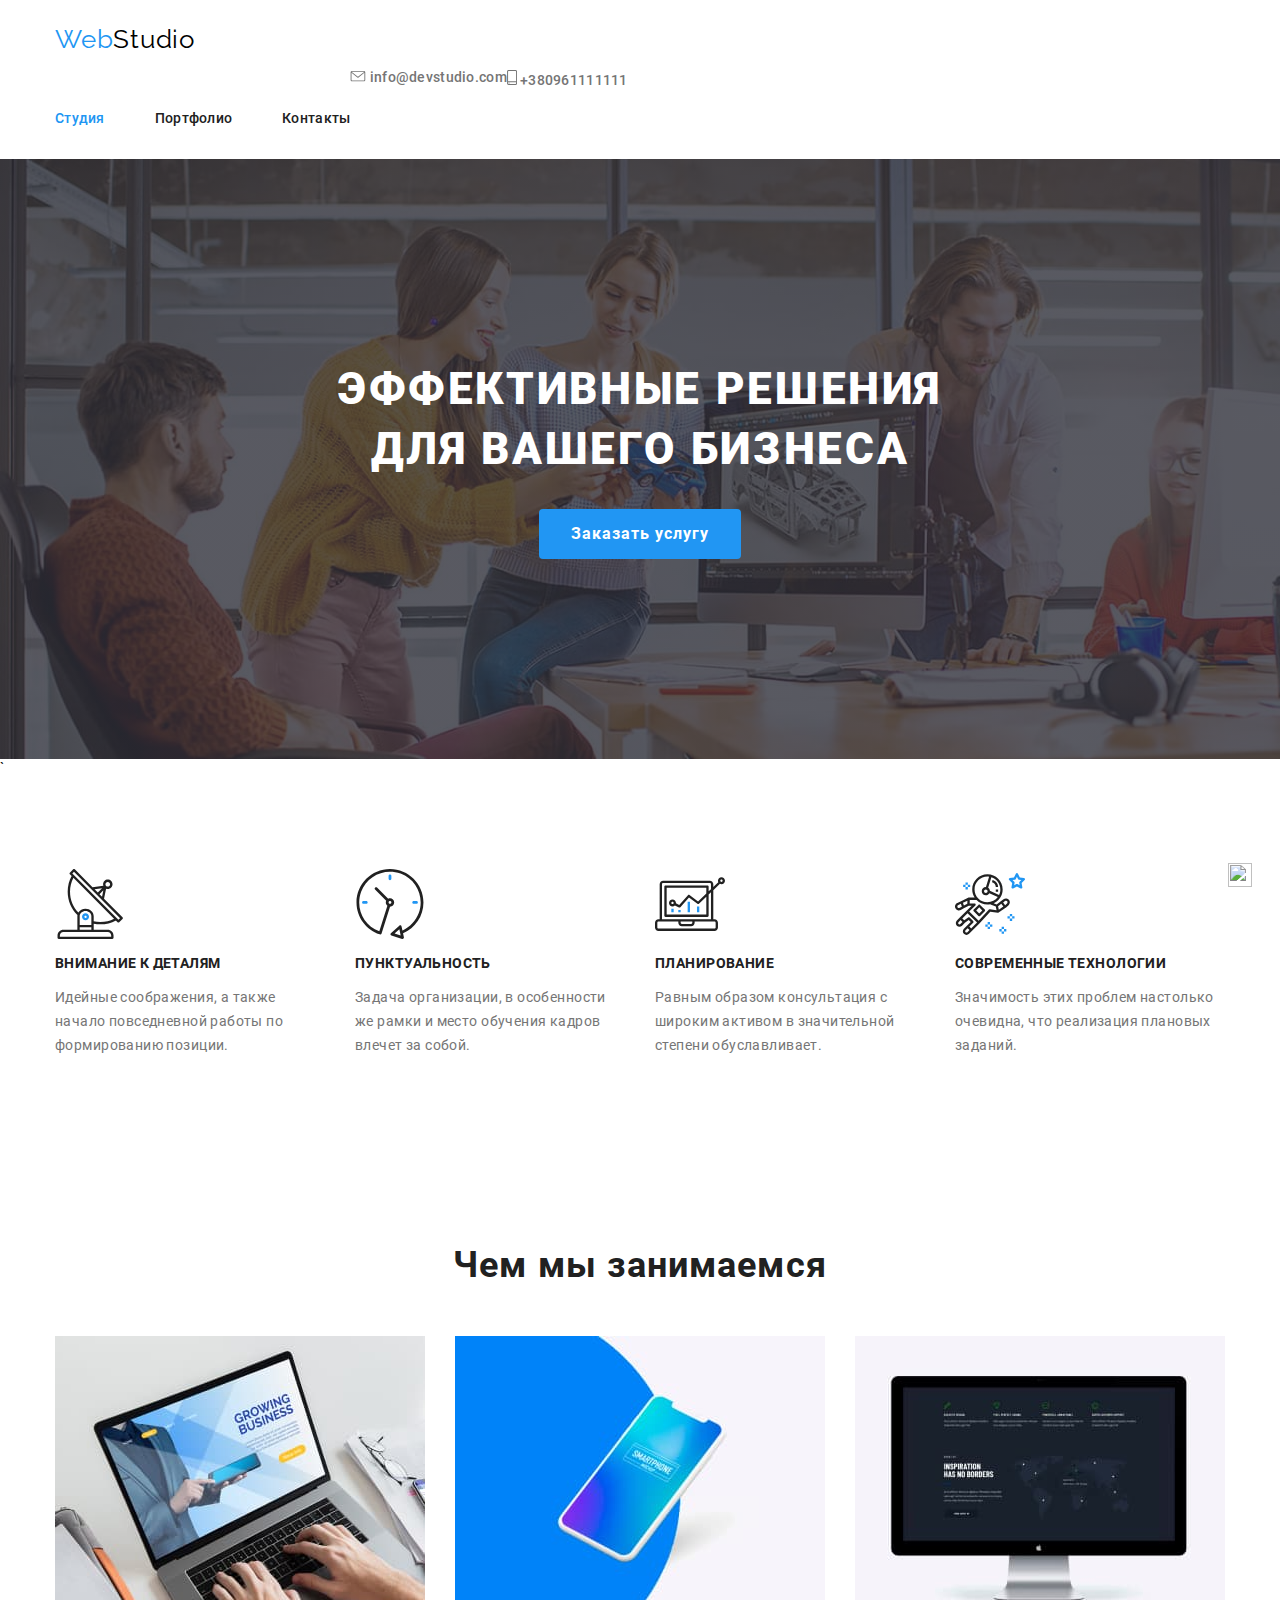
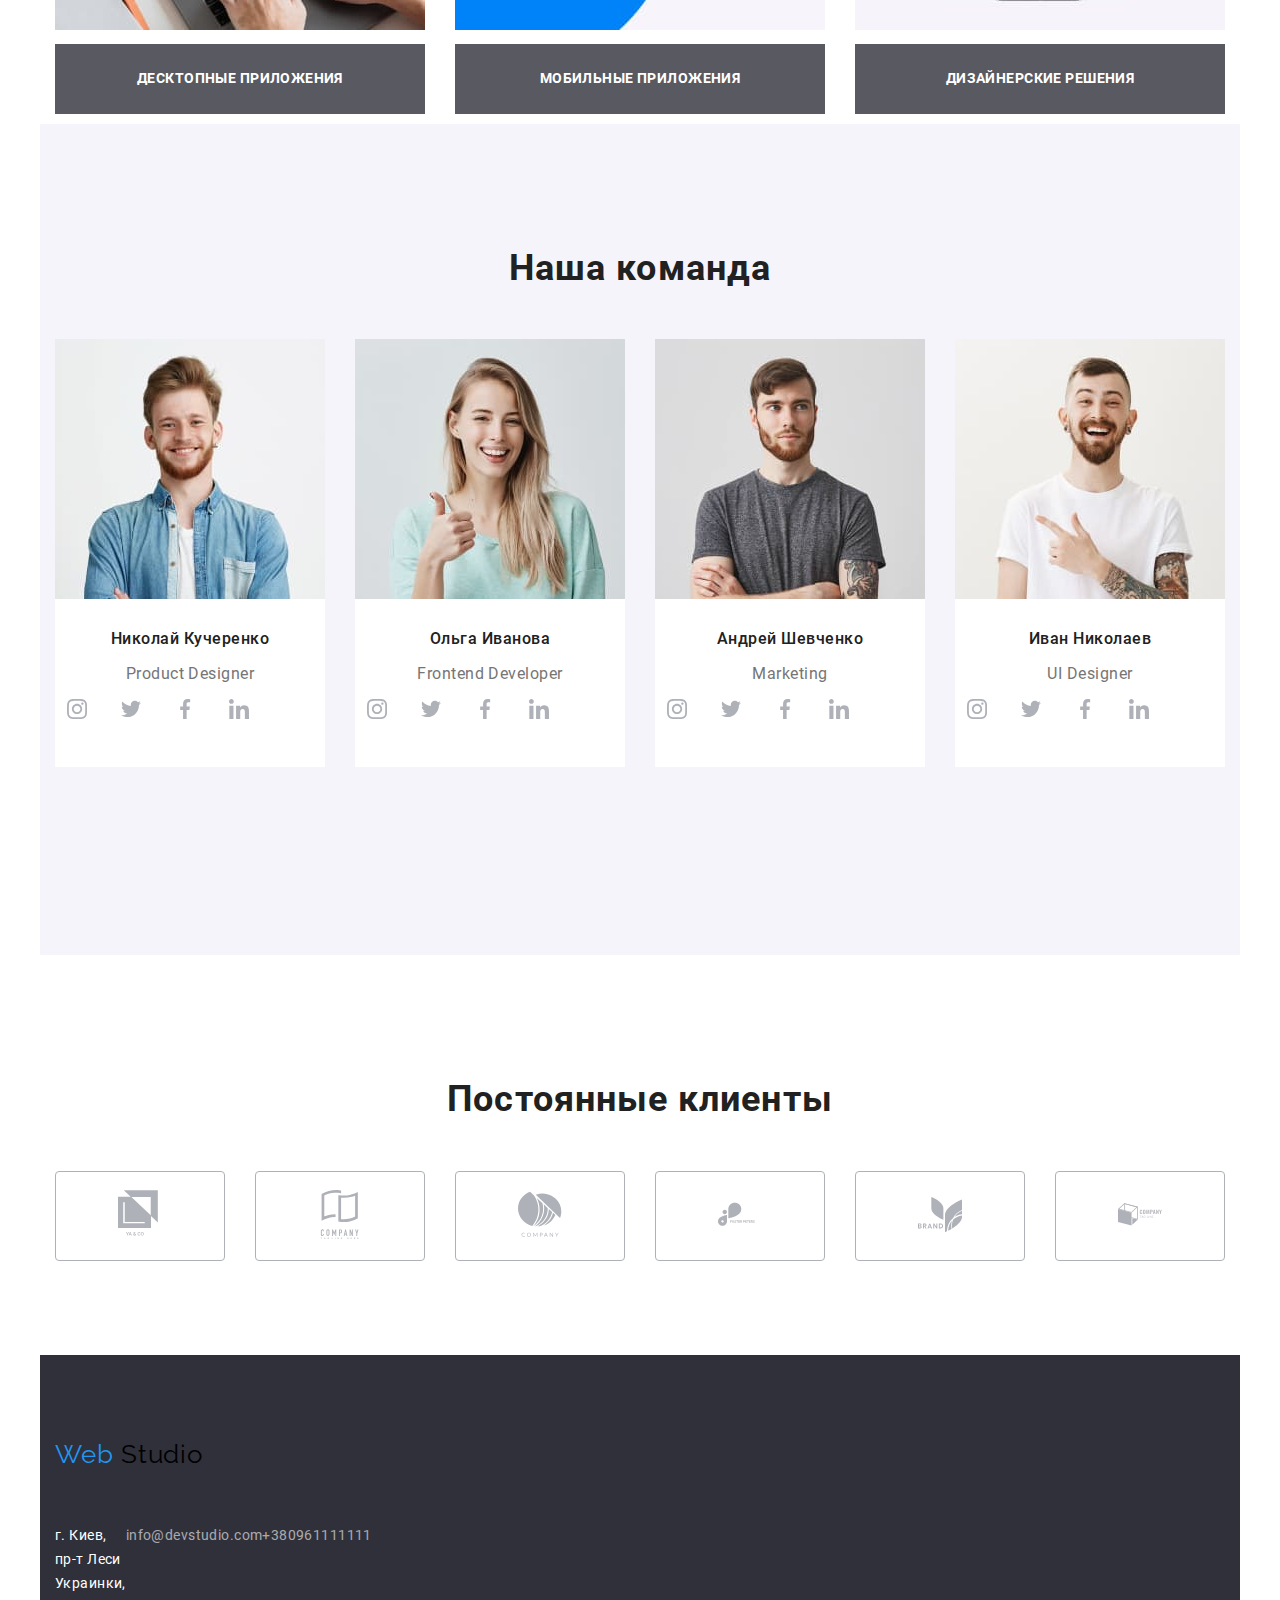
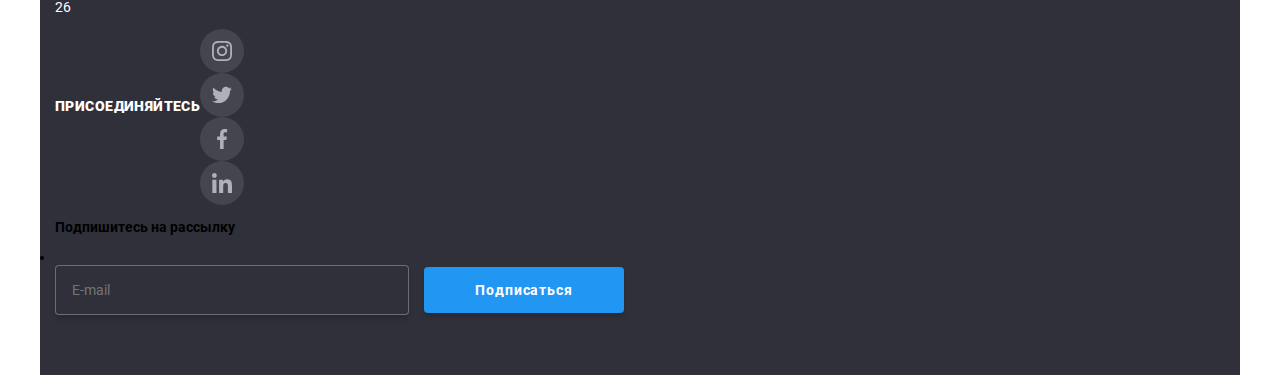
==== index.html @ 59f8f601 "add files" ====
<!DOCTYPE html>
<html lang="ru">
<head>
    <meta charset="UTF-8"/>
    <meta name="viewport" content="width=device-width, initial-scale=1.0"/>
    <title lang="en"> Web Studio</title>
    <link href="https://fonts.googleapis.com/css2?family=Raleway:wght@700&family=Roboto:wght@400;500;700;900&display=swap" rel="stylesheet">
    <link rel="stylesheet" href="./css/normalize.css">
    <link rel="stylesheet" href="./css/style.css">
</head>
<body>
<!-- header-->
<header class="header">
<div class="container">
    <nav class="header-navigation">
    <a class="logo link" href="./index.html" aria-label="Логотип Web Studio" lang="en"><span class="logo-first-part">Web</span><span class="logo-header-second-part">Studio</span></a>
    <ul class="navigation-list list">
        <li class="navigation-item" ><a class="navigation-item-title link current" href="./index.html">Студия</a></li>
        <li class="navigation-item"><a class="navigation-item-title link" href="./portfolio.html">Портфолио</a></li>
        <li class="navigation-item"><a class="navigation-item-title link" href="">Контакты</a></li>
    </ul>
    </nav>
    <address class="header-contacts-block">
    <ul class="header-contacts-list list">
        <li class="header-contacts-item">
            <a class="header-contacts-item-title link" href="mailto:info@devstudio.com" lang="en">
            <svg class="header-contacts-item-svg" width="16" height="11">
            <use href="./images/svg/sprite.svg#icon-envelope"></use>
            </svg>
            info@devstudio.com</a>
        </li>
        <li class="header-contacts-item">
            <a class="header-contacts-item-title link" href="tel:+380961111111" lang="ru">
            <svg class="header-contacts-item-svg" width="10" height="15">
            <use href="./images/svg/sprite.svg#icon-smartphone"></use>
            </svg>
            +380961111111</a>
        </li>
    </ul>
    </address>
</div>
</header>
<!-- main -->
<main>
<!-- hero-section -->
<section class="hero-section">
    <h1 class="main-title">Эффективные решения<br/>для вашего бизнеса</h1>
    <button class="modal-button" href="#" type="button">Заказать услугу</button>
</section>
<!-- advantages-section -->`
<section class="advantages-section container">
    <h2 class="advantages-section-title" hidden>Наши преимущества</h2>
    <ul class="advantages-section-list list">
        <li class="advantages-section-list-item">
            <div class="advantages-section-list-item-box">
            <svg class="advantages-section-list-item-svg" width="70" height="70" title="Внимание к деталям" alt="Внимание к деталям">
                <use href="./images/svg/sprite.svg#icon-antenna"></use>
            </svg>
            </div>
            <h3 class="advantages-section-item-title">Внимание к деталям</h3>
            <p class="advantages-section-item-description">Идейные соображения, а также начало повседневной работы по формированию позиции.</p>
        </li>
        <li class="advantages-section-list-item">
            <div class="advantages-section-list-item-box">
                <svg class="advantages-section-list-item-svg" width="70" height="70" title="Пунктуальность" alt="Пунктуальность">
                    <use href="./images/svg/sprite.svg#icon-clock"></use>
                </svg>
            </div>
            <h3 class="advantages-section-item-title">Пунктуальность</h3>
            <p class="advantages-section-item-description">Задача организации, в особенности же рамки и место обучения кадров влечет за собой.</p>
        </li>
        <li class="advantages-section-list-item">
            <div class="advantages-section-list-item-box">
                <svg class="advantages-section-list-item-svg" width="70" height="70" title="Планирование" alt="Планирование">
                    <use href="./images/svg/sprite.svg#icon-diagram"></use>
                </svg>
            </div>
            <h3 class="advantages-section-item-title">Планирование</h3>
            <p class="advantages-section-item-description">Равным образом консультация с широким активом в значительной степени обуславливает.</p>
        </li>
        <li class="advantages-section-list-item">
            <div class="advantages-section-list-item-box">
                <svg class="advantages-section-list-item-svg" width="70" height="70" title="Современные технологии" alt="Современные технологии">
                    <use href="./images/svg/sprite.svg#icon-astronaut"></use>
                </svg>
            </div>
            <h3 class="advantages-section-item-title">Современные технологии</h3>
            <p class="advantages-section-item-description">Значимость этих проблем настолько очевидна, что реализация плановых заданий.</p>
        </li>
    </ul>
</section>
<!-- activities-section -->
<section class="activities-section container">
    <h2 class="activities-section-title">Чем мы занимаемся</h2>
    <ul class="activities-section-list list">
        <li class="activities-section-list-item">
            <a href=""><img src="./images/main/desktop applications.jpg" width="370" height="294" title="Десктопные приложения" alt="Десктопные приложения"/></a>
            <h3 class="activities-section-list-item-title">десктопные приложения</h3>
        </li>
        <li class="activities-section-list-item">
            <a href=""><img src="./images/main/mobile applications.jpg" width="370" height="294" title="Мобильные приложения" alt="Мобильные приложения"/></a>
            <h3 class="activities-section-list-item-title">мобильные приложения</h3>
        </li>
        <li class="activities-section-list-item">
            <a href=""> <img src="./images/main/design solutions.jpg" width="370" height="294" title="Дизайнерские решения" alt="Дизайнерские решения"/></a>
            <h3 class="activities-section-list-item-title">дизайнерские решения</h3>
        </li>
    </ul>
</section>
<!-- team-section -->
<section class="team-section container">
    <h2 class="team-section-title">Наша команда</h2>
    <ul class="team-section-list list">
        <li class="team-section-list-item">
            <img class="team-section-list-item-image" src="./images/main/Product Designer.jpg" width="270" height="260" title="Product Designer" alt="Product Designer" lang="en"/></a>
            <h3 class="team-section-list-item-title">Николай Кучеренко</h3>
            <p class="team-section-item-description" lang="en">Product Designer</p>
            <ul class="team-section-social-links-list list">
                <li class="team-section-social-links-list-item list">
                    <a class="team-section-social-links-list-item-link" href="" aria-label="Ссылка на страницу в Instagram" lang="ru">
                    <svg class="social-icons-svg" width="20" height="20" title="Instagram" alt="Instagram" lang="en">
                        <use href="./images/svg/sprite.svg#icon-instagram"></use>
                    </svg></a>
                </li>
                <li class="team-section-social-links-list-item list"><a class="team-section-social-links-list-item-link" href="" aria-label="Ссылка на страницу в Twitter" lang="ru">
                    <svg class="social-icons-svg" width="20" height="20" title="Twitter" alt="Twitter" lang="en">
                        <use href="./images/svg/sprite.svg#icon-twitter"></use>
                    </svg></a>
                </li>
                <li class="team-section-social-links-list-item list"><a class="team-section-social-links-list-item-link" href="" aria-label="Ссылка на страницу в Facebook" lang="ru">
                    <svg class="social-icons-svg" width="20" height="20" title="Facebook" alt="Facebook" lang="en">
                        <use href="./images/svg/sprite.svg#icon-facebook"></use>
                    </svg></a>
                </li>
                <li class="team-section-social-links-list-item list"><a class="team-section-social-links-list-item-link" href="" aria-label="Ссылка на страницу в LinkedIn" lang="ru">
                    <svg class="social-icons-svg" width="20" height="20" title="LinkedIn" alt="LinkedIn" lang="en">
                        <use href="./images/svg/sprite.svg#icon-linkedin"></use>
                    </svg></a>
                </li>
            </ul>
        </li>
        <li class="team-section-list-item">
            <img class="team-section-list-item-image" src="./images/main/Frontend Developer.jpg" width="270" height="260" title="Frontend Developer" alt="Frontend Developer" lang="en"/></a>
            <h3 class="team-section-list-item-title">Ольга Иванова</h3>
            <p class="team-section-item-description" lang="en">Frontend Developer</p>
            <ul class="team-section-social-links-list list">
                <li class="team-section-social-links-list-item list">
                    <a class="team-section-social-links-list-item-link" href="" aria-label="Ссылка на страницу в Instagram" lang="ru">
                    <svg class="social-icons-svg" width="20" height="20" title="Instagram" alt="Instagram" lang="en">
                        <use href="./images/svg/sprite.svg#icon-instagram"></use>
                    </svg></a>
                </li>
                <li class="team-section-social-links-list-item list"><a class="team-section-social-links-list-item-link" href="" aria-label="Ссылка на страницу в Twitter" lang="ru">
                    <svg class="social-icons-svg" width="20" height="20" title="Twitter" alt="Twitter" lang="en">
                        <use href="./images/svg/sprite.svg#icon-twitter"></use>
                    </svg></a>
                </li>
                <li class="team-section-social-links-list-item list"><a class="team-section-social-links-list-item-link" href="" aria-label="Ссылка на страницу в Facebook" lang="ru">
                    <svg class="social-icons-svg" width="20" height="20" title="Facebook" alt="Facebook" lang="en">
                        <use href="./images/svg/sprite.svg#icon-facebook"></use>
                    </svg></a>
                </li>
                <li class="team-section-social-links-list-item list"><a class="team-section-social-links-list-item-link" href="" aria-label="Ссылка на страницу в LinkedIn" lang="ru">
                    <svg class="social-icons-svg" width="20" height="20" title="LinkedIn" alt="LinkedIn" lang="en">
                        <use href="./images/svg/sprite.svg#icon-linkedin"></use>
                    </svg></a>
                </li>
            </ul>
        </li>
        <li class="team-section-list-item">
            <img class="team-section-list-item-image" src="./images/main/Marketing.jpg" width="270" height="260" title="Marketing" alt="Marketing" lang="en"/></a>
            <h3 class="team-section-list-item-title">Андрей Шевченко</h3>
            <p class="team-section-item-description" lang="en">Marketing</p>
            <ul class="team-section-social-links-list list">
                <li class="team-section-social-links-list-item list">
                    <a class="team-section-social-links-list-item-link" href="" aria-label="Ссылка на страницу в Instagram" lang="ru">
                    <svg class="social-icons-svg" width="20" height="20" title="Instagram" alt="Instagram" lang="en">
                        <use href="./images/svg/sprite.svg#icon-instagram"></use>
                    </svg></a>
                </li>
                <li class="team-section-social-links-list-item list"><a class="team-section-social-links-list-item-link" href="" aria-label="Ссылка на страницу в Twitter" lang="ru">
                    <svg class="social-icons-svg" width="20" height="20" title="Twitter" alt="Twitter" lang="en">
                        <use href="./images/svg/sprite.svg#icon-twitter"></use>
                    </svg></a>
                </li>
                <li class="team-section-social-links-list-item list"><a class="team-section-social-links-list-item-link" href="" aria-label="Ссылка на страницу в Facebook" lang="ru">
                    <svg class="social-icons-svg" width="20" height="20" title="Facebook" alt="Facebook" lang="en">
                        <use href="./images/svg/sprite.svg#icon-facebook"></use>
                    </svg></a>
                </li>
                <li class="team-section-social-links-list-item list"><a class="team-section-social-links-list-item-link" href="" aria-label="Ссылка на страницу в LinkedIn" lang="ru">
                    <svg class="social-icons-svg" width="20" height="20" title="LinkedIn" alt="LinkedIn" lang="en">
                        <use href="./images/svg/sprite.svg#icon-linkedin"></use>
                    </svg></a>
                </li>
            </ul>
        </li>
        <li class="team-section-list-item">
            <img class="team-section-list-item-image" class="team-section-list-item-image" src="./images/main/UI Designer.jpg" width="270" height="260" title="UI Designer" alt="UI Designer" lang="en"/></a>
            <h3 class="team-section-list-item-title">Иван Николаев</h3>
            <p class="team-section-item-description" lang="en">UI Designer</p>
            <ul class="team-section-social-links-list list">
                <li class="team-section-social-links-list-item list">
                    <a class="team-section-social-links-list-item-link" href="" aria-label="Ссылка на страницу в Instagram" lang="ru">
                    <svg class="social-icons-svg" width="20" height="20" title="Instagram" alt="Instagram" lang="en">
                        <use href="./images/svg/sprite.svg#icon-instagram"></use>
                    </svg></a>
                </li>
                <li class="team-section-social-links-list-item list"><a class="team-section-social-links-list-item-link" href="" aria-label="Ссылка на страницу в Twitter" lang="ru">
                    <svg class="social-icons-svg" width="20" height="20" title="Twitter" alt="Twitter" lang="en">
                        <use href="./images/svg/sprite.svg#icon-twitter"></use>
                    </svg></a>
                </li>
                <li class="team-section-social-links-list-item list"><a class="team-section-social-links-list-item-link" href="" aria-label="Ссылка на страницу в Facebook" lang="ru">
                    <svg class="social-icons-svg" width="20" height="20" title="Facebook" alt="Facebook" lang="en">
                        <use href="./images/svg/sprite.svg#icon-facebook"></use>
                    </svg></a>
                </li>
                <li class="team-section-social-links-list-item list"><a class="team-section-social-links-list-item-link" href="" aria-label="Ссылка на страницу в LinkedIn" lang="ru">
                    <svg class="social-icons-svg" width="20" height="20" title="LinkedIn" alt="LinkedIn" lang="en">
                        <use href="./images/svg/sprite.svg#icon-linkedin"></use>
                    </svg></a>
                </li>
            </ul>
        </li>
    </ul>
</section>
<!-- clients-section -->
<section class="clients-section container">
    <h2 class="clients-section-title">Постоянные клиенты</h2>
    <ul class="clients-section-list list">
        <li class="clients-section-list-item">
            <a class="clients-section-list-item-link" href="" aria-label="Логотип компании YA & CO">
                <svg class="clients-list-svg" width="44" height="49" title="YA & CO" alt="Логотип компании YA & CO" lang="en">
                    <use href="./images/svg/sprite.svg#icon-YA--CO"></use>
                </svg>
            </a>
        </li>
        <li class="clients-section-list-item">
            <a class="clients-section-list-item-link" href="" aria-label="Логотип компании COMPANY TAGLINE HERE">
                <svg class="clients-list-svg" width="44" height="49" title="COMPANY TAGLINE HERE" alt="COMPANY TAGLINE HERE" lang="en">
                    <use href="./images/svg/sprite.svg#icon-COMPANY-TAGLINE-HERE"></use>
                </svg>
            </a>
        </li>
        <li class="clients-section-list-item">
            <a class="clients-section-list-item-link" href="" aria-label="Логотип компании COMPANY">
                <svg class="clients-list-svg" width="44" height="49" title="COMPANY" alt="Логотип компании COMPANY" lang="en">
                    <use href="./images/svg/sprite.svg#icon-COMPANY"></use>
                </svg>
            </a>
        </li>
        <li class="clients-section-list-item">
            <a class="clients-section-list-item-link" href="" aria-label="Логотип компании FOSTER PETERS">
                <svg class="clients-list-svg" width="44" height="49" title="FOSTER PETERS" alt="Логотип компании FOSTER PETERS" lang="en">
                <use href="./images/svg/sprite.svg#icon-FOSTER-PETERS"></use>
            </svg>
        </a>
    </li>
        <li class="clients-section-list-item"><a class="clients-section-list-item-link"  href="" aria-label="Логотип компании BRAND">
            <svg class="clients-list-svg" width="44" height="49" title="BRAND" alt="Логотип компании BRAND" lang="en">
                <use href="./images/svg/sprite.svg#icon-BRAND"></use>
            </svg>
        </a>
    </li>
        <li class="clients-section-list-item"><a class="clients-section-list-item-link"  href="" aria-label="Логотип компании COMPANY TAG LINE">
            <svg class="clients-list-svg" width="44" height="49" title="COMPANY TAG LINE" alt="Логотип компании COMPANY TAG LINE" lang="en">
                <use href="./images/svg/sprite.svg#icon-COMPANY-TAG-LINE"></use>
            </svg>
        </a>
    </li>
    </ul>
</section>
<!-- footer -->
<footer class="footer container">
<!--footer-contacts-block-->
<div class="footer-contacts-block">
<a class="logo link" href="./index.html" lang="en"><span class="logo-first-part">Web</span> <span class="footer-logo-second-part">Studio</span></a>
<address class="footer-contacts">
    <ul class="footer-contacts-list list">
        <li class="footer-contacts-list-item"><a class="footer-contacts-list-item-title-address link" href="https://goo.gl/maps/iPoMP3J4LoHtfxp78" target="_blank"> г. Киев, пр-т Леси Украинки, 26</a></li>
        <li class="footer-contacts-list-item"><a class="footer-contacts-list-item-title link" href="mailto:info@devstudio.com" lang="en">info@devstudio.com</a></li>
        <li class="footer-contacts-list-item"><a class="footer-contacts-list-item-title link" href="tel:+380961111111">+380961111111</a></li>
    </ul>
</address>
</div>
<!-- footer-social-links-list-block -->
<div class="footer-social-links-list-block">
<p class="footer-social-links-list-title"><b>Присоединяйтесь</b></p>
<ul class="footer-social-links-list list">
    <li class="footer-social-links-list-item">
        <a class="footer-social-links-list-item-link" href="" aria-label="Cсылка на страницу в Instagram" lang="ru">
            <svg class="social-icons-svg" width="20" height="20">
                <use href="./images/svg/sprite.svg#icon-instagram"></use>
            </svg>
        </a>
    </li>
    <li class="footer-social-links-list-item">
        <a class="footer-social-links-list-item-link" href="" aria-label="Cсылка на страницу в Twitter" lang="ru">
            <svg class="social-icons-svg" width="20" height="20">
                <use href="./images/svg/sprite.svg#icon-twitter"></use>
            </svg>
        </a>
    </li>
    <li class="footer-social-links-list-item">
        <a class="footer-social-links-list-item-link" href="" aria-label="Cсылка на страницу в Facebook" lang="ru">
            <svg class="social-icons-svg" width="20" height="20">
                <use href="./images/svg/sprite.svg#icon-facebook"></use>
            </svg>
        </a>
    </li>
    <li class="footer-social-links-list-item">
        <a class="footer-social-links-list-item-link" href="" aria-label="Cсылка на страницу в LinkedIn" lang="ru">
            <svg class="social-icons-svg" width="20" height="20">
                <use href="./images/svg/sprite.svg#icon-linkedin"></use>
            </svg>
        </a>
    </li>
</ul>
</div>
<!-- footer-subscription-block -->
<div class="footer-subscription-block">
    <p class="footer-subscription-block-title"><b>Подпишитесь на рассылку</b></p>
    <ul class="footer-subscription-block-list list"></ul>
    <li>
        
    </li>
    <div class="footer-subscription-block-input">
    <input class="action-email" type="text" name="mail" placeholder="E-mail"/>
    <button class="subscription-button" type="submit">Подписаться
    <img class="footer-subscription-image-send" src="./images/main/footer-subscription-image-send.svg">
    </button>
    </div>
</div>
</footer>
</main>
</body>
</html>

<!-- Q%A
1. footer-contacts-block: <address></address> vs <div></div>
2. class="footer-contacts-list: <ul></ul> + <li></li> vs <div></div> + ещё что-то
3. Нужно ли оборачивать header, section и footer (address, nav, etc.) в div
General
1.
To do
1. Print webpage (html img vs css background) -->
---- css/style.css ----
/* raleway-700 - latin */
@font-face {
    font-family: 'Raleway';
    font-style: normal;
    font-weight: 700;
    src: local(''),
        url('../fonts/raleway-v17-latin-700.woff2') format('woff2'), /* Chrome 26+, Opera 23+, Firefox 39+ */
        url('../fonts/raleway-v17-latin-700.woff') format('woff'); /* Chrome 6+, Firefox 3.6+, IE 9+, Safari 5.1+ */}
/* roboto-regular - latin_cyrillic */
@font-face {
    font-family: 'Roboto';
    font-style: normal;
    font-weight: 400;
    src: local('Roboto'), local('Roboto-Regular'),
        url('../fonts/roboto-v20-latin_cyrillic-regular.woff2') format('woff2'), /* Chrome 26+, Opera 23+, Firefox 39+ */
        url('../fonts/roboto-v20-latin_cyrillic-regular.woff') format('woff'); /* Chrome 6+, Firefox 3.6+, IE 9+, Safari 5.1+ */}
/* roboto-500 - latin_cyrillic */
@font-face {
    font-family: 'Roboto';
    font-style: normal;
    font-weight: 500;
    src: local('Roboto Medium'), local('Roboto-Medium'),
        url('../fonts/roboto-v20-latin_cyrillic-500.woff2') format('woff2'), /* Chrome 26+, Opera 23+, Firefox 39+ */
        url('../fonts/roboto-v20-latin_cyrillic-500.woff') format('woff'); /* Chrome 6+, Firefox 3.6+, IE 9+, Safari 5.1+ */}
/* roboto-700 - latin_cyrillic */
@font-face {
    font-family: 'Roboto';
    font-style: normal;
    font-weight: 700;
    src: local('Roboto Bold'), local('Roboto-Bold'),
        url('../fonts/roboto-v20-latin_cyrillic-700.woff2') format('woff2'), /* Chrome 26+, Opera 23+, Firefox 39+ */
        url('../fonts/roboto-v20-latin_cyrillic-700.woff') format('woff'); /* Chrome 6+, Firefox 3.6+, IE 9+, Safari 5.1+ */}
  /* roboto-900 - latin_cyrillic */
@font-face {
    font-family: 'Roboto';
    font-style: normal;
    font-weight: 900;
    src: local('Roboto Black'), local('Roboto-Black'),
        url('../fonts/roboto-v20-latin_cyrillic-900.woff2') format('woff2'), /* Chrome 26+, Opera 23+, Firefox 39+ */
        url('../fonts/roboto-v20-latin_cyrillic-900.woff') format('woff'); /* Chrome 6+, Firefox 3.6+, IE 9+, Safari 5.1+ */}
:root {
    --main-font: 'Roboto', sans-serif;
    --secondary-font: 'Raleway', sans-serif;
    --dark-title-color: #212121;
    --light-title-color: #ffffff;
    --text-color: #757575;
    --accent-color: #2196F3;
    --footer-background-color: #2F303A;}
    /* --main-font: 'Roboto', sans-serif;
    --secondary-font: 'Raleway', sans-serif;
    --background-color-main: #e5e5e5;
    --background-color-grey: #f5f4fa;
    --background-color-transparent: 47, 48, 58, 0.8);
    --background-color-footer: #2f303a;
    --text-color-main: #757575;
    --text-color-dark: #212121;
    --text-color-white: #ffffff;
    --text-color-transparent: rgba(255, 255, 255, 0.6);
    --logo-color-black: #000000;
    --logo-color-white: #ffffff;
    --accent-color: #2196f3;
    --social-icon-link: #afb1b8;
    --border-bottom-color: #ececec;
    --border-footer-color: rgba(255, 255, 255, 0.1);
    --border-clients-color: #afb1b8;
    --border-team-color: #eeeeee;} */
html {
    box-sizing: border-box;}
*,
*:before,
*:after {
    box-sizing: inherit;}
body {
    font-family: var(--main-font);
    font-size: 14px;
    background-color: var(--background-color-main);
    color: var(--text-color-dark);}
    img {
        display: block;
    }
.link {
    text-decoration: none;
    display: block;}
    .current {
        text-decoration: none;}
.list {
    list-style: none;
    padding: 0;
    margin: 0;}
.container {
    width: 1200px;
    padding-left: 15px;
    padding-right: 15px;
    margin: 0 auto;}
.section {
    padding: 94px 0;
    text-align: center;
    }
/* index.html */
/* header */
.header .container {
    display: flex;
    align-items: center;}
.navigation {
    display: flex;
    align-items: center;}
.logo {
    margin-right: 85px;}
.logo,
.logo-first-part {
    font-family: var(--secondary-font);
    font-size: 26px;
    line-height: 1.19;
    letter-spacing: 0.03em;
    color: #000000;
    padding-top: 24px;
    padding-bottom: 24px;}
.logo-first-part {
    color: #2196F3;}
.navigation-list {
    display: flex;}
.navigation-item:not(:last-child) {
    margin-right: 50px;}
.header-contacts {
    margin-left: auto;}
.header-contacts-list {
    display: flex;}
.header-contacts-item


.header-contacts-item:not(:last-child) {
    margin-right: 50px;}
.navigation-item-title,
.header-contacts-item-title {
    font-family: var(--main-font);
    font-weight: 500;
    font-size: 14px;
    line-height: 1.14;
    letter-spacing: 0.02em;
    color: #212121;}
.navigation-item-title,
.header-contacts-item-title {
    padding-top: 32px;
    padding-bottom: 32px;}
.header-contacts-item-title {
    font-style: normal;
    color: #757575;}
.navigation-item-title:hover,
.navigation-item-title:focus,
.header-contacts-item-title:hover,
.header-contacts-item-title:focus {
    color: var(--accent-color);}
.navigation-item-title.current {
        color: var(--accent-color);}
/* main */
/* hero-section */
.hero-section {
    padding-top: 200px;
    padding-bottom: 200px;
    max-width: 1600px;
    height: 600px;
    margin-left: auto;
    margin-right: auto;
    background-image: linear-gradient(to right, rgba(47, 48, 58, 0.8), rgba(47, 48, 58, 0.8)), url(../images/hero/hero.jpg);}
.main-title {
    font-family: var(--main-font);
    font-weight: 900;
    font-size: 44px;
    line-height: 1.364;
    letter-spacing: 0.06em;
    text-transform: uppercase;
    color: var(--light-title-color);
    text-align: center;
    margin-top: 0px;
    margin-bottom: 30px;}
.modal-button {
    font-family: var(--main-font);
    font-weight: bold;
    font-size: 16px;
    line-height: 1.875;
    letter-spacing: 0.06em;
    background-color: #2196F3;
    color: #ffffff;
    display: block;
    padding-top: 10px;
    padding-left: 32px;
    padding-bottom: 10px;
    padding-right: 32px;
    margin-left: auto;
    margin-right: auto;
    border-radius: 4px;
    border-style: unset;}
.modal-button:hover,
.modal-button:focus {
    background-color: #ffffff;
    color: #2196F3;}
/* advantages-section */
.advantages-section {
    padding-top: 94px;
    padding-bottom: 94px;}
.advantages-section-list {
    display: flex;}
.advantages-section-list-item {
    width: 270px;
    height: 251px;}
.advantages-section-list-item:not(:last-child) {
    margin-right: 30px;}
.advantages-section-item-image {
    display: block;
    width: 270px;
    height: 120px;
    padding-top: 25px;
    padding-right: 100px;
    padding-bottom: 25px;
    padding-left: 100px;
    margin-bottom: 30px;
    background: #f5f4fa;
    border-radius: 4px;}
.advantages-section-item-title {
    font-family: var(--main-font);
    font-weight: bold;
    font-size: 14px;
    line-height: 1.14;
    letter-spacing: 0.03em;
    text-transform: uppercase;
    color: #212121;
    margin-bottom: 10px;}
.advantages-section-item-description {
    font-family: var(--main-font);
    font-weight: normal;
    font-size: 14px;
    line-height: 1.71;
    letter-spacing: 0.03em;
    color: var(--text-color);}
/* activities-section */
.activities-section {
    margin-bottom: 94px;}
.activities-section-title {
    font-family: var(--main-font);
    font-weight: bold;
    font-size: 36px;
    line-height: 1.167;
    letter-spacing: 0.03em;
    color: var(--dark-title-color);
    text-align: center;
    margin-bottom: 50px;}
.activities-section-list {
    display: flex;}
.activities-section-list-item {
    width: 370px;
    height: 294px;}
.activities-section-list-item:not(:last-child) {
    margin-right: 30px;}
.activities-section-list-item-title {
    font-family: var(--main-font);
    font-weight: bold;
    font-size: 14px;
    line-height: 1.14;
    letter-spacing: 0.03em;
    text-transform: uppercase;
    background-color: rgba(47, 48, 58, 0.8);
    color: #ffffff;
    text-align: center;
    justify-content: center;
    padding-top: 27px;
    padding-bottom: 27px;}
/* team-section */
.team-section {
    padding-top: 94px;
    padding-bottom: 94px;
    background-color: #f5f4fa;}
.team-section-title {
    font-family: var(--main-font);
    font-weight: bold;
    font-size: 36px;
    line-height: 1.16;
    letter-spacing: 0.03em;
    color: var(--dark-title-color);
    text-align: center;
    margin-bottom: 50px;}
.team-section-list {
    display: flex;
    margin-bottom: 94px}
.team-section-list-item {
    padding-bottom: 24px;
    background: #ffffff}
.team-section-list-item-image {
    display: block;
    margin-bottom: 30px;}
.team-section-list-item:not(:last-child) {
    margin-right: 30px;}
.team-section-list-item-title {
    font-family: var(--main-font);
    font-weight: 500;
    font-size: 16px;
    line-height: 1.1875;
    letter-spacing: 0.03em;
    color: #212121;
    margin-bottom: 10px;
    text-align: center;}
.team-section-item-description {
    font-family: var(--main-font);
    font-weight: normal;
    font-size: 16px;
    line-height: 1.1875;
    letter-spacing: 0.03em;
    color: var(--text-color);
    margin-bottom: 16px;
    text-align: center;}
.team-section-social-links-list {
    display: flex;
    width: 206px;
    height: 44px;;
    justify-content: space-around;}
.team-section-social-links-list-item:not(:last-child) {
    margin-right: 10px;}
/* clients-section */
.clients-section {
    padding-top: 94px;
    padding-bottom: 94px}
.clients-section-title {
    font-family: var(--main-font);
    font-weight: bold;
    font-size: 36px;
    line-height: 1.16;
    letter-spacing: 0.03em;
    color: var(--dark-title-color);
    text-align: center;
    margin-bottom: 50px;}
.clients-section-list {
    display: flex;
    justify-content: center;}
.clients-section-list-item {
    display: flex;
    justify-content: center;
    align-items: center;
    width: 170px;
    height: 90px;
    border: 1px solid #afb1b8;
    box-sizing: border-box;
    border-radius: 4px;}
.clients-section-list-item:not(:last-child) {
    margin-right: 30px;}
/* footer */
.footer {
    padding-top: 60px;
    padding-bottom: 60px;
    background-color: var(--footer-background-color);}
.footer .container {
    display: flex;
    align-items: center;
    justify-content: space-between;}
/* footer-contacts-block */
.footer-contacts-block {
    margin-right: 69px;}
.footer-contacts-block a.logo {
    margin: 0;}
.footer-contacts {
    width: 230px;
    margin-top: 20px;
    color: var(--light-title-color);
    font-style: normal;
    font-size: 14px;
    line-height: 1.71;
    letter-spacing: 0.03em;}
.footer-contacts-list {
    display: flex;
    justify-content: space-around;
    margin-top: 20px;}
.footer-contacts-list:not(:last-child) {
    margin-right: 10px;}
.footer-contacts-list-item-title-address {
    font-family: var(--main-font);
    font-style: normal;
    font-weight: normal;
    font-size: 14px;
    line-height: 1.71;
    letter-spacing: 0.03em;
    color: #ffffff;}
.footer-contacts-list-item-title {
    font-family: var(--main-font);
    font-style: normal;
    font-weight: normal;
    font-size: 14px;
    line-height: 1.71;
    letter-spacing: 0.03em;
    color: rgba(255, 255, 255, 0.6);}
/* footer-social-links-list-block */
.footer-social-links-list-block {
    display: flex;
    align-items: center;
    margin-right: 94px;}
.footer-social-links-list-item-link {
    display: flex;
    justify-content: center;
    align-items: center;
    height: 44px;
    width: 44px;
    background-color: rgba(255, 255, 255, 0.1);
    background-size: 44px;
    border-radius: 50%;
    transition: all 250ms cubic-bezier(0.4, 0, 0.2, 1);}
.footer-social-links-list-item-link:hover,
.footer-social-links-list-item-link:focus {
    background-color: var(--accent-color);
    background-size: 44px;
    border-radius: 50%;}
.footer-social-links-list-item-image {
    width: 20px;
    height: 20px;
    fill: var(--light-title-color);}
.footer-contacts-list-item {
    font-family: var(--main-font);
    font-weight: normal;
    font-size: 14px;
    line-height: 1.71;
    letter-spacing: 0.03em;
    margin-top: 10px;
    display: column;
    color: rgba(255, 255, 255, 0.6);
    transition: color 250ms cubic-bezier(0.4, 0, 0.2, 1);}
.footer-contacts-list-item:not(:last-child) {
    margin-bottom: 9px;}
.footer-contacts-list-item:hover,
.footer-contacts-list-item:focus {
    color: var(--accent-color);}
.footer-social-links-list-title {
    display: block;
    font-family: var(--main-font);
    letter-spacing: 0.03em;
    margin-top: 0;
    margin-bottom: 20px;
    color: var(--light-title-color);
    font-weight: 700;
    font-size: 14px;
    line-height: 1.14;
    text-transform: uppercase;}
/* footer-subscription */
.action-email {
    height: 50px;
    width: 354px;
    padding: 16px;
    margin-right: 12px;
    color: rgba(255, 255, 255, 0.6);
    border: 1px solid rgba(255, 255, 255, 0.3);
    box-sizing: border-box;
    box-shadow: 0px 4px 4px rgba(0, 0, 0, 0.15);
    border-radius: 4px;
    background-color: var(--footer-background-color);}
.action-email:not(:placeholder-shown):focus {
    background-color: var(--footer-background-color);
    color: rgba(255, 255, 255, 0.6);}
.footer-subscription-input {
    display: inline-block;}
.footer-subscription .subscription-button {
    position: relative;
    height: 50px;
    text-align: left;
    padding-left: 29px;}
.footer-subscription-image-send {
    position: absolute;
    right: 28px;
    bottom: 13px;
    height: 24px;
    width: 24px;
    fill: var(--light-title-color);}
.subscription-button {
    padding-top: 10px;
    padding-bottom: 10px;
    width: 200px;
    font-weight: 700;
    line-height: 1.88;
    letter-spacing: 0.06em;
    border: 0;
    color: var(--light-title-color);
    background: var(--accent-color);
    box-shadow: 0px 4px 4px rgba(0, 0, 0, 0.15);
    border-radius: 4px;}

/* portfolio.html */
/* main */
.button-filter {
    font-family: var(--main-font);
    font-weight: 500;
    font-size: 16px;
    line-height: 1.625;
    letter-spacing: 0.03em;
    color: #212121;}
/* examples-filters-section */
.examples-filters-section .section {
    padding-top: 93px;
    padding-bottom: 94px;}
.examples-filters-section-list {
    display: flex;
    justify-content: center;
    margin-bottom: 50px;}
.examples-filters-section-item .button-filter {
    padding-top: 6px;
    padding-left: 22px;
    padding-bottom: 6px;
    padding-right: 22px;}
.examples-filters-section-item:not(:last-child) {
    margin-right: 8px;}
.button-filter {
    font-weight: 500;
    font-size: 16px;
    line-height: 1.625;
    text-align: center;
    color: var(--filter-btn-white-theme-color);
    background: #f5f4fa;
    border-radius: 4px;
    border: none;}
.button-filter:hover,
.button-filter:focus {
    background-color: var(--accent-color);
    color: var(--light-title-color);}
/* examples-section */
.examples-section-list {
    display: flex;
    flex-wrap: wrap;}
.examples-section-item {
    display: block;
    width: calc((100% - 60px) / 3);
    margin-right: 30px;
    margin-bottom: 30px;
    background: #ffffff;
    transition: color 250ms cubic-bezier(0.4, 0, 0.2, 1)}
.examples-section-item:nth-child(3n) {
    margin-right: 0;}
.examples-section-item:nth-last-child(-n + 3) {
    margin-bottom: 0;}
.examples-section-item-details{
    border-right: 1px solid #eeeeee;
    border-bottom: 1px solid #eeeeee;
    border-left: 1px solid #eeeeee;
    padding-top: 20px;
    padding-left: 24px;
    padding-bottom: 20px;
    padding-right: 24px;}
.examples-section-item .examples-section-item-title {
    font-family: var(--main-font);
    font-weight: 500;
    font-size: 16px;
    line-height: 1.625;
    letter-spacing: 0.03em;
    text-transform: capitalize;
    color: #212121;
    margin-bottom: 4px;}
.examples-section-item .examples-section-item-type {
    font-family: var(--main-font);
    font-weight: normal;
    font-size: 16px;
    line-height: 1.875;
    letter-spacing: 0.03em;
    color: var(--text-color);}
.examples-section-item-description {
    font-family: var(--main-font);
    font-weight: 400;
    font-size: 18px;
    line-height: 1.556;
    letter-spacing: 0.03em;
    color: #ffffff;
    transition: color 250ms cubic-bezier(0.4, 0, 0.2, 1)}
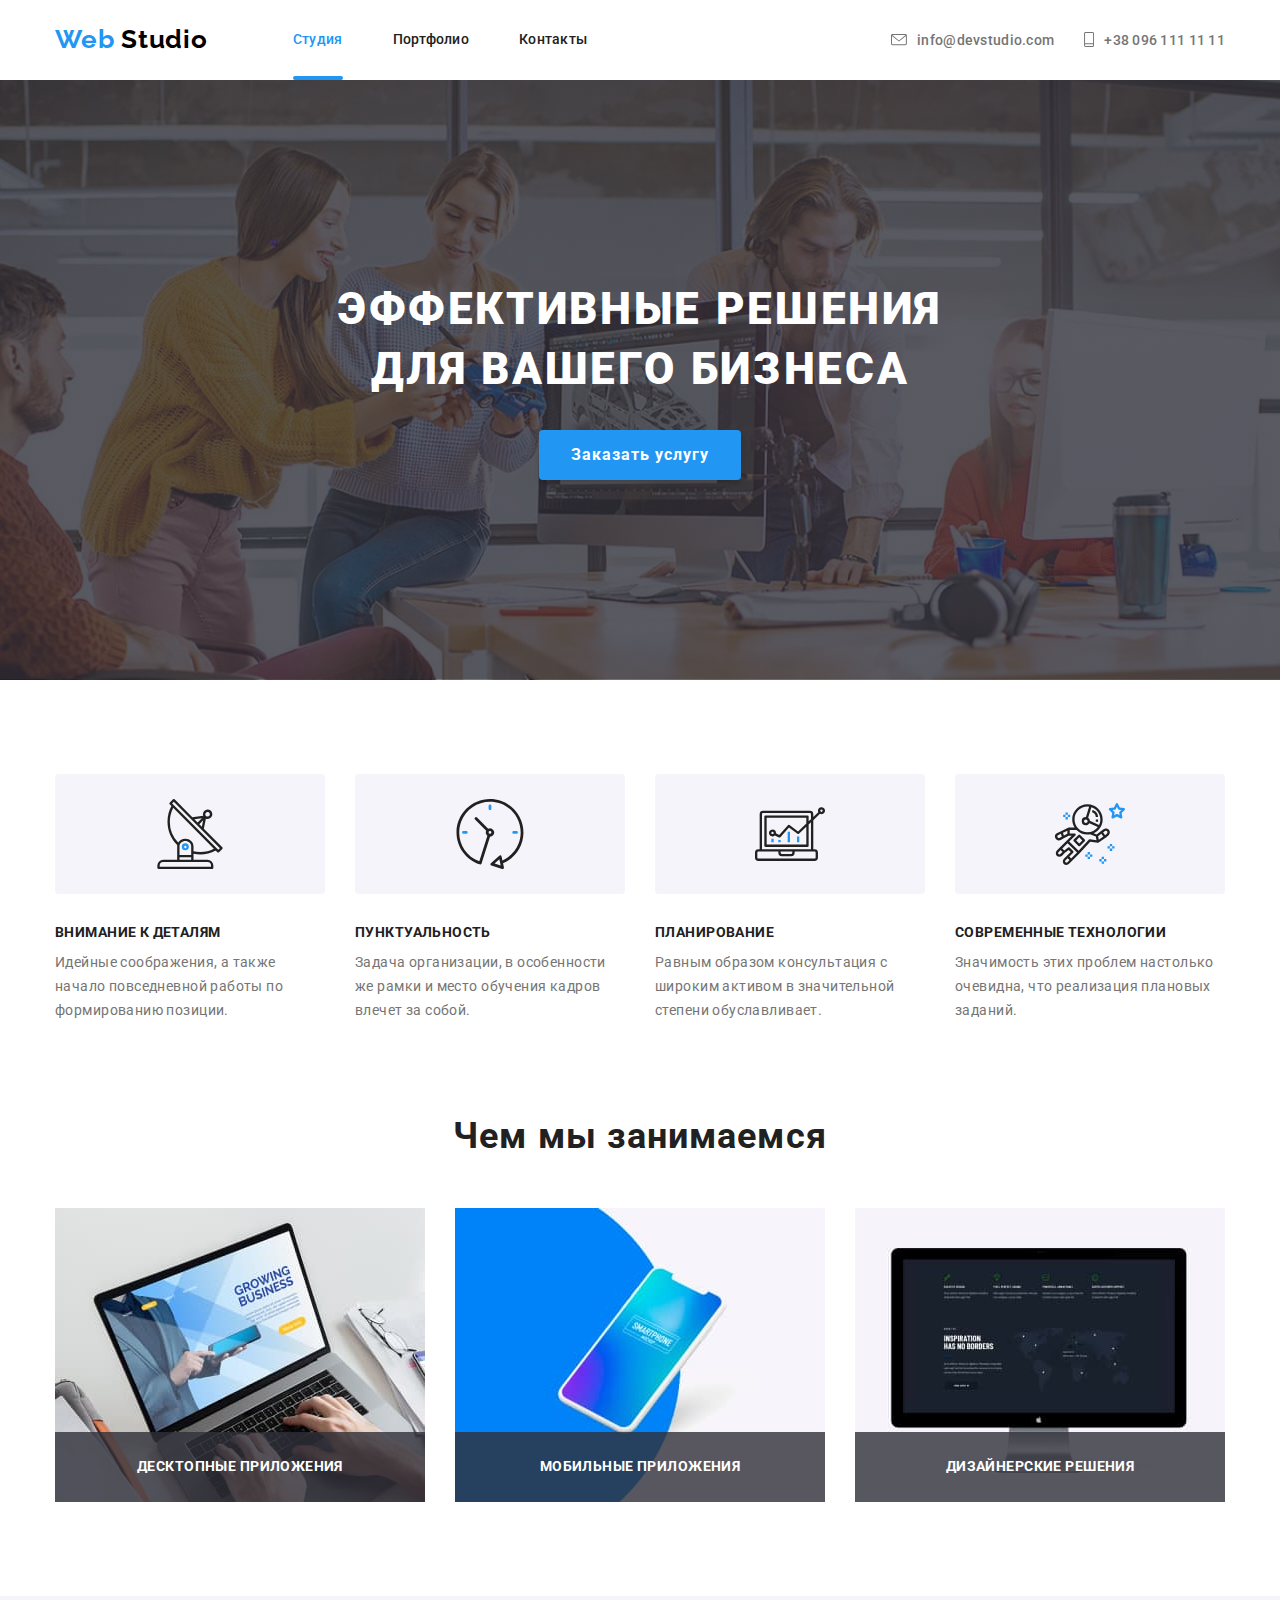
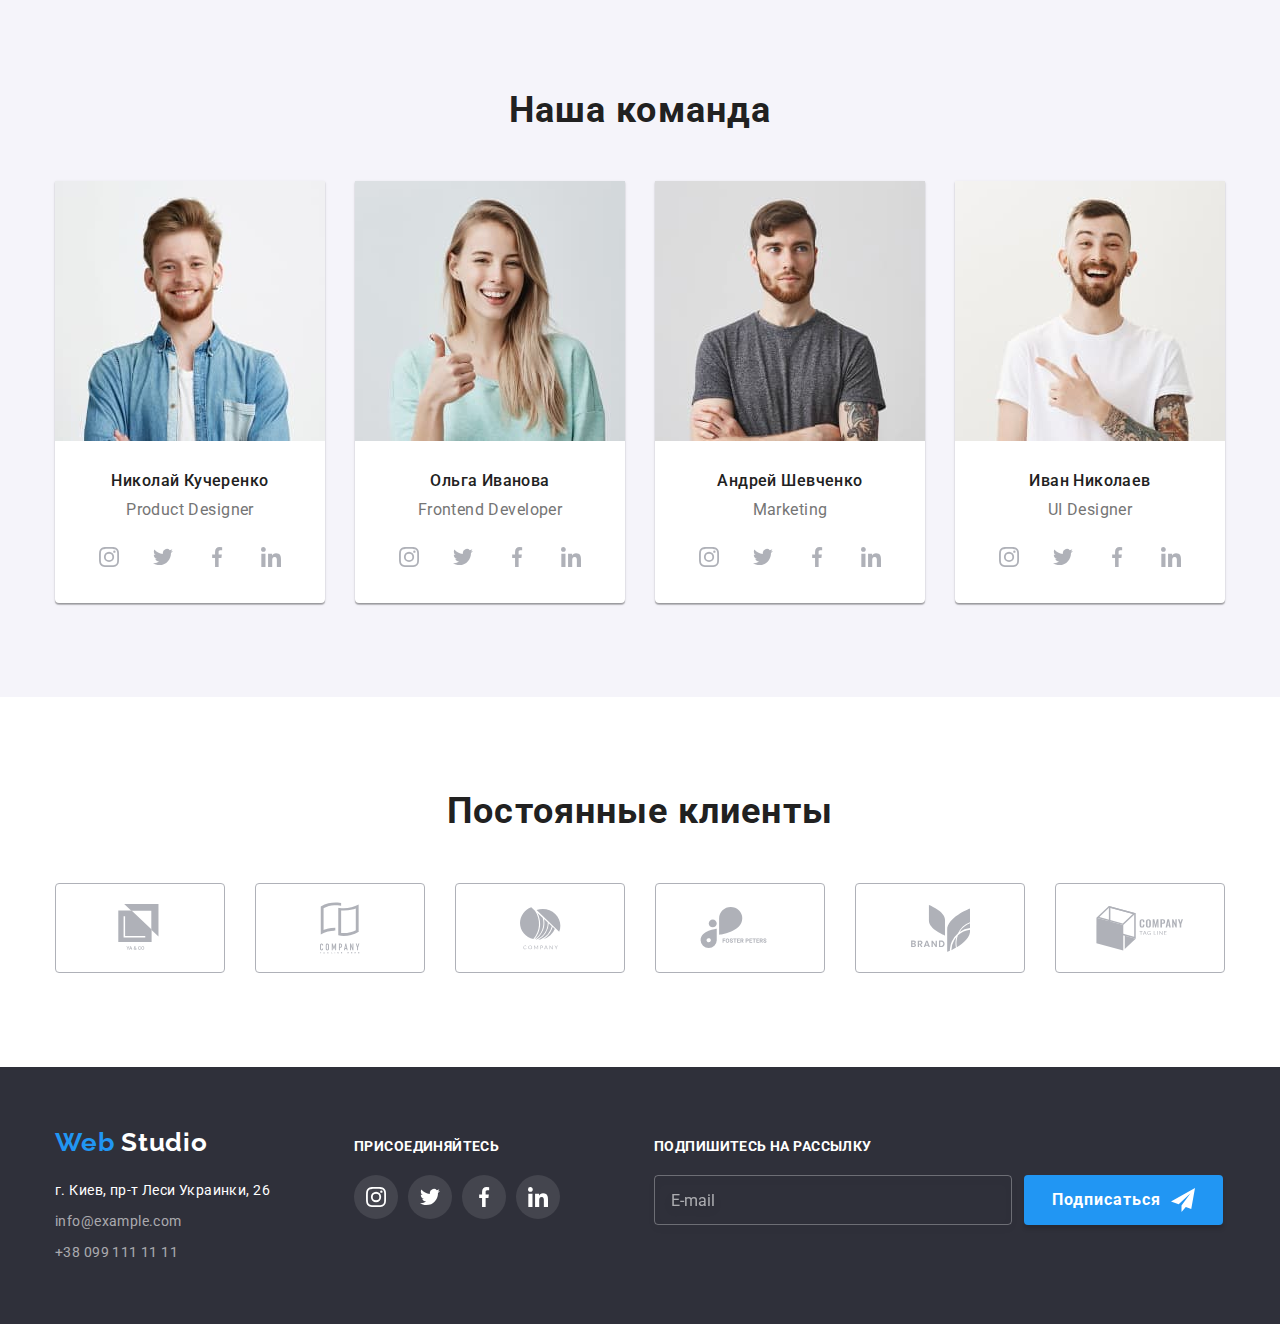
==== commit fbeb6fe0: "update files" ====
--- a/index.html
+++ b/index.html
@@ -1,347 +1,564 @@
 <!DOCTYPE html>
 <html lang="ru">
-<head>
-    <meta charset="UTF-8"/>
-    <meta name="viewport" content="width=device-width, initial-scale=1.0"/>
-    <title lang="en"> Web Studio</title>
-    <link href="https://fonts.googleapis.com/css2?family=Raleway:wght@700&family=Roboto:wght@400;500;700;900&display=swap" rel="stylesheet">
-    <link rel="stylesheet" href="./css/normalize.css">
-    <link rel="stylesheet" href="./css/style.css">
-</head>
-<body>
-<!-- header-->
-<header class="header">
-<div class="container">
-    <nav class="header-navigation">
-    <a class="logo link" href="./index.html" aria-label="Логотип Web Studio" lang="en"><span class="logo-first-part">Web</span><span class="logo-header-second-part">Studio</span></a>
-    <ul class="navigation-list list">
-        <li class="navigation-item" ><a class="navigation-item-title link current" href="./index.html">Студия</a></li>
-        <li class="navigation-item"><a class="navigation-item-title link" href="./portfolio.html">Портфолио</a></li>
-        <li class="navigation-item"><a class="navigation-item-title link" href="">Контакты</a></li>
-    </ul>
-    </nav>
-    <address class="header-contacts-block">
-    <ul class="header-contacts-list list">
-        <li class="header-contacts-item">
-            <a class="header-contacts-item-title link" href="mailto:info@devstudio.com" lang="en">
-            <svg class="header-contacts-item-svg" width="16" height="11">
-            <use href="./images/svg/sprite.svg#icon-envelope"></use>
-            </svg>
-            info@devstudio.com</a>
-        </li>
-        <li class="header-contacts-item">
-            <a class="header-contacts-item-title link" href="tel:+380961111111" lang="ru">
-            <svg class="header-contacts-item-svg" width="10" height="15">
-            <use href="./images/svg/sprite.svg#icon-smartphone"></use>
-            </svg>
-            +380961111111</a>
-        </li>
-    </ul>
-    </address>
-</div>
-</header>
-<!-- main -->
-<main>
-<!-- hero-section -->
-<section class="hero-section">
-    <h1 class="main-title">Эффективные решения<br/>для вашего бизнеса</h1>
-    <button class="modal-button" href="#" type="button">Заказать услугу</button>
-</section>
-<!-- advantages-section -->`
-<section class="advantages-section container">
-    <h2 class="advantages-section-title" hidden>Наши преимущества</h2>
-    <ul class="advantages-section-list list">
-        <li class="advantages-section-list-item">
-            <div class="advantages-section-list-item-box">
-            <svg class="advantages-section-list-item-svg" width="70" height="70" title="Внимание к деталям" alt="Внимание к деталям">
-                <use href="./images/svg/sprite.svg#icon-antenna"></use>
-            </svg>
-            </div>
-            <h3 class="advantages-section-item-title">Внимание к деталям</h3>
-            <p class="advantages-section-item-description">Идейные соображения, а также начало повседневной работы по формированию позиции.</p>
-        </li>
-        <li class="advantages-section-list-item">
-            <div class="advantages-section-list-item-box">
-                <svg class="advantages-section-list-item-svg" width="70" height="70" title="Пунктуальность" alt="Пунктуальность">
-                    <use href="./images/svg/sprite.svg#icon-clock"></use>
-                </svg>
-            </div>
-            <h3 class="advantages-section-item-title">Пунктуальность</h3>
-            <p class="advantages-section-item-description">Задача организации, в особенности же рамки и место обучения кадров влечет за собой.</p>
-        </li>
-        <li class="advantages-section-list-item">
-            <div class="advantages-section-list-item-box">
-                <svg class="advantages-section-list-item-svg" width="70" height="70" title="Планирование" alt="Планирование">
-                    <use href="./images/svg/sprite.svg#icon-diagram"></use>
-                </svg>
-            </div>
-            <h3 class="advantages-section-item-title">Планирование</h3>
-            <p class="advantages-section-item-description">Равным образом консультация с широким активом в значительной степени обуславливает.</p>
-        </li>
-        <li class="advantages-section-list-item">
-            <div class="advantages-section-list-item-box">
-                <svg class="advantages-section-list-item-svg" width="70" height="70" title="Современные технологии" alt="Современные технологии">
-                    <use href="./images/svg/sprite.svg#icon-astronaut"></use>
-                </svg>
-            </div>
-            <h3 class="advantages-section-item-title">Современные технологии</h3>
-            <p class="advantages-section-item-description">Значимость этих проблем настолько очевидна, что реализация плановых заданий.</p>
-        </li>
-    </ul>
-</section>
-<!-- activities-section -->
-<section class="activities-section container">
-    <h2 class="activities-section-title">Чем мы занимаемся</h2>
-    <ul class="activities-section-list list">
-        <li class="activities-section-list-item">
-            <a href=""><img src="./images/main/desktop applications.jpg" width="370" height="294" title="Десктопные приложения" alt="Десктопные приложения"/></a>
-            <h3 class="activities-section-list-item-title">десктопные приложения</h3>
-        </li>
-        <li class="activities-section-list-item">
-            <a href=""><img src="./images/main/mobile applications.jpg" width="370" height="294" title="Мобильные приложения" alt="Мобильные приложения"/></a>
-            <h3 class="activities-section-list-item-title">мобильные приложения</h3>
-        </li>
-        <li class="activities-section-list-item">
-            <a href=""> <img src="./images/main/design solutions.jpg" width="370" height="294" title="Дизайнерские решения" alt="Дизайнерские решения"/></a>
-            <h3 class="activities-section-list-item-title">дизайнерские решения</h3>
-        </li>
-    </ul>
-</section>
-<!-- team-section -->
-<section class="team-section container">
-    <h2 class="team-section-title">Наша команда</h2>
-    <ul class="team-section-list list">
-        <li class="team-section-list-item">
-            <img class="team-section-list-item-image" src="./images/main/Product Designer.jpg" width="270" height="260" title="Product Designer" alt="Product Designer" lang="en"/></a>
-            <h3 class="team-section-list-item-title">Николай Кучеренко</h3>
-            <p class="team-section-item-description" lang="en">Product Designer</p>
-            <ul class="team-section-social-links-list list">
-                <li class="team-section-social-links-list-item list">
-                    <a class="team-section-social-links-list-item-link" href="" aria-label="Ссылка на страницу в Instagram" lang="ru">
-                    <svg class="social-icons-svg" width="20" height="20" title="Instagram" alt="Instagram" lang="en">
-                        <use href="./images/svg/sprite.svg#icon-instagram"></use>
-                    </svg></a>
-                </li>
-                <li class="team-section-social-links-list-item list"><a class="team-section-social-links-list-item-link" href="" aria-label="Ссылка на страницу в Twitter" lang="ru">
-                    <svg class="social-icons-svg" width="20" height="20" title="Twitter" alt="Twitter" lang="en">
-                        <use href="./images/svg/sprite.svg#icon-twitter"></use>
-                    </svg></a>
-                </li>
-                <li class="team-section-social-links-list-item list"><a class="team-section-social-links-list-item-link" href="" aria-label="Ссылка на страницу в Facebook" lang="ru">
-                    <svg class="social-icons-svg" width="20" height="20" title="Facebook" alt="Facebook" lang="en">
-                        <use href="./images/svg/sprite.svg#icon-facebook"></use>
-                    </svg></a>
-                </li>
-                <li class="team-section-social-links-list-item list"><a class="team-section-social-links-list-item-link" href="" aria-label="Ссылка на страницу в LinkedIn" lang="ru">
-                    <svg class="social-icons-svg" width="20" height="20" title="LinkedIn" alt="LinkedIn" lang="en">
-                        <use href="./images/svg/sprite.svg#icon-linkedin"></use>
-                    </svg></a>
-                </li>
+  <head>
+    <meta charset="UTF-8" />
+    <meta name="viewport" content="width=device-width, initial-scale=1.0" />
+    <title>Web Studio</title>
+    <link
+      href="https://fonts.googleapis.com/css2?family=Raleway:wght@700&family=Roboto:wght@400;500;700&display=swap"
+      rel="stylesheet"
+    />
+    <link
+      rel="stylesheet"
+      href="https://cdnjs.cloudflare.com/ajax/libs/modern-normalize/0.6.0/modern-normalize.min.css"
+    />
+    <!-- <link rel="stylesheet" href="./css/styles.css" /> -->
+    <link rel="stylesheet" href="./css/main.min.css" />
+  </head>
+  <body>
+    <!-- Header -->
+
+    <header class="page-header">
+      <div class="container main-nav">
+        <nav class="main-nav">
+          <a href="./index.html" lang="en" class="logo"
+            >Web <span class="primary-color">Studio</span></a
+          >
+          <ul class="site-nav list">
+            <li class="item relative">
+              <a href="./index.html" class="link current">Студия</a>
+            </li>
+            <li class="item">
+              <a href="./portfolio.html" class="link">Портфолио</a>
+            </li>
+            <li class="item"><a href="" class="link">Контакты</a></li>
+          </ul>
+        </nav>
+
+        <!-- Auth-nav -->
+
+        <ul class="auth-nav list">
+          <li class="item">
+            <a class="link" href="mailto:info@devstudio.com" lang="en"
+              ><span>
+                <svg class="link-icon" width="16" height="12">
+                  <use
+                    href="./images/sprite.svg#header_email"
+                  ></use></svg></span
+              >info@devstudio.com</a
+            >
+          </li>
+          <li class="item">
+            <a class="link" href="tel:+380961111111"
+              ><span>
+                <svg class="link-icon" width="10" height="15">
+                  <use href="./images/sprite.svg#header_tel"></use></svg></span
+              >+38 096 111 11 11</a
+            >
+          </li>
+        </ul>
+      </div>
+    </header>
+
+    <main class="page-main">
+      <!-- Hero -->
+
+      <section class="hero">
+        <div class="container-hero">
+          <h1 class="title">Эффективные решения<br />для вашего бизнеса</h1>
+          <button class="button" data-open-modal>Заказать услугу</button>
+        </div>
+      </section>
+
+      <!-- Feature -->
+
+      <section class="section">
+        <div class="container">
+          <h2 class="visually-hidden">Особенности</h2>
+          <ul class="feature-list list">
+            <li class="item">
+              <div class="icon-wrap">
+                <svg class="icon" width="70" height="70">
+                  <use href="./images/sprite.svg#feature_antenna"></use>
+                </svg>
+              </div>
+              <h3 class="title">Внимание к деталям</h3>
+              <p class="text">
+                Идейные соображения, а также начало повседневной работы по
+                формированию позиции.
+              </p>
+            </li>
+            <li class="item">
+              <div class="icon-wrap">
+                <svg class="icon" width="70" height="70">
+                  <use href="./images/sprite.svg#feature_clock"></use>
+                </svg>
+              </div>
+              <h3 class="title">Пунктуальность</h3>
+              <p class="text">
+                Задача организации, в особенности же рамки и место обучения
+                кадров влечет за собой.
+              </p>
+            </li>
+            <li class="item">
+              <div class="icon-wrap">
+                <svg class="icon" width="70" height="70">
+                  <use href="./images/sprite.svg#feature_diagram"></use>
+                </svg>
+              </div>
+              <h3 class="title">Планирование</h3>
+              <p class="text">
+                Равным образом консультация с широким активом в значительной
+                степени обуславливает.
+              </p>
+            </li>
+            <li class="item">
+              <div class="icon-wrap">
+                <svg class="icon" width="70" height="70">
+                  <use href="./images/sprite.svg#feature_astronaut"></use>
+                </svg>
+              </div>
+              <h3 class="title">Современные технологии</h3>
+              <p class="text">
+                Значимость этих проблем настолько очевидна, что реализация
+                плановых заданий.
+              </p>
+            </li>
+          </ul>
+        </div>
+      </section>
+
+      <!-- Exemples -->
+
+      <section class="section padding-top-none">
+        <div class="container">
+          <h2 class="section-title">Чем мы занимаемся</h2>
+          <ul class="exemples-list list">
+            <li class="item relative">
+              <img
+                src="./images/index/img-exemples_01.jpg"
+                alt="десктоп"
+                width="370"
+                height="294"
+              />
+              <b class="title">Десктопные приложения</b>
+            </li>
+            <li class="item relative">
+              <img
+                src="./images/index/img-exemples_02.jpg"
+                alt="мобильный"
+                width="370"
+                height="294"
+              />
+              <b class="title">Мобильные приложения</b>
+            </li>
+            <li class="item relative">
+              <img
+                src="./images/index/img-exemples_03.jpg"
+                alt="компьютер"
+                width="370"
+                height="294"
+              />
+              <b class="title">Дизайнерские решения</b>
+            </li>
+          </ul>
+        </div>
+      </section>
+
+      <!-- Team -->
+
+      <section class="section">
+        <div class="container">
+          <h2 class="section-title">Наша команда</h2>
+          <ul class="team-list list">
+            <li class="item">
+              <img
+                class="team-photo"
+                src="./images/index/photo-team_product-designer.jpg"
+                alt="продукт дизайнер"
+                width="270"
+                height="260"
+              />
+              <h3 class="title">Николай Кучеренко</h3>
+              <p lang="en" class="text">Product Designer</p>
+              <ul class="team-social list">
+                <li class="social-item">
+                  <a class="button" href="" aria-label="иконка инстаграм">
+                    <svg class="button-icon" wigth="20" height="20">
+                      <use href="./images/sprite.svg#team_instagram"></use>
+                    </svg>
+                  </a>
+                </li>
+                <li class="social-item">
+                  <a class="button" href="" aria-label="иконка твиттер"
+                    ><svg class="button-icon" wigth="20" height="20">
+                      <use href="./images/sprite.svg#team_twitter"></use>
+                    </svg>
+                  </a>
+                </li>
+                <li class="social-item">
+                  <a class="button" href="" aria-label="иконка фейсбук"
+                    ><svg class="button-icon" wigth="20" height="20">
+                      <use href="./images/sprite.svg#team_facebook"></use>
+                    </svg>
+                  </a>
+                </li>
+                <li class="social-item">
+                  <a class="button" href="" aria-label="иконка линкедин"
+                    ><svg class="button-icon" wigth="20" height="20">
+                      <use href="./images/sprite.svg#team_linkedin"></use>
+                    </svg>
+                  </a>
+                </li>
+              </ul>
+            </li>
+            <li class="item">
+              <img
+                class="team-photo"
+                src="./images/index/photo-team_frontend-dev.jpg"
+                alt="фронтэнд разработчик"
+                width="270"
+                height="260"
+              />
+              <h3 class="title">Ольга Иванова</h3>
+              <p lang="en" class="text">Frontend Developer</p>
+              <ul class="team-social list">
+                <li class="social-item">
+                  <a class="button" href="" aria-label="иконка инстаграм">
+                    <svg class="button-icon" wigth="20" height="20">
+                      <use href="./images/sprite.svg#team_instagram"></use>
+                    </svg>
+                  </a>
+                </li>
+                <li class="social-item">
+                  <a class="button" href="" aria-label="иконка твиттер"
+                    ><svg class="button-icon" wigth="20" height="20">
+                      <use href="./images/sprite.svg#team_twitter"></use>
+                    </svg>
+                  </a>
+                </li>
+                <li class="social-item">
+                  <a class="button" href="" aria-label="иконка фейсбук"
+                    ><svg class="button-icon" wigth="20" height="20">
+                      <use href="./images/sprite.svg#team_facebook"></use>
+                    </svg>
+                  </a>
+                </li>
+                <li class="social-item">
+                  <a class="button" href="" aria-label="иконка линкедин"
+                    ><svg class="button-icon" wigth="20" height="20">
+                      <use href="./images/sprite.svg#team_linkedin"></use>
+                    </svg>
+                  </a>
+                </li>
+              </ul>
+            </li>
+            <li class="item">
+              <img
+                class="team-photo"
+                src="./images/index/photo-team_marketing.jpg"
+                alt="маркетолог"
+                width="270"
+                height="260"
+              />
+              <h3 class="title">Андрей Шевченко</h3>
+              <p lang="en" class="text">Marketing</p>
+              <ul class="team-social list">
+                <li class="social-item">
+                  <a class="button" href="" aria-label="иконка инстаграм">
+                    <svg class="button-icon" wigth="20" height="20">
+                      <use href="./images/sprite.svg#team_instagram"></use>
+                    </svg>
+                  </a>
+                </li>
+                <li class="social-item">
+                  <a class="button" href="" aria-label="иконка твиттер"
+                    ><svg class="button-icon" wigth="20" height="20">
+                      <use href="./images/sprite.svg#team_twitter"></use>
+                    </svg>
+                  </a>
+                </li>
+                <li class="social-item">
+                  <a class="button" href="" aria-label="иконка фейсбук"
+                    ><svg class="button-icon" wigth="20" height="20">
+                      <use href="./images/sprite.svg#team_facebook"></use>
+                    </svg>
+                  </a>
+                </li>
+                <li class="social-item">
+                  <a class="button" href="" aria-label="иконка линкедин"
+                    ><svg class="button-icon" wigth="20" height="20">
+                      <use href="./images/sprite.svg#team_linkedin"></use>
+                    </svg>
+                  </a>
+                </li>
+              </ul>
+            </li>
+            <li class="item">
+              <img
+                class="team-photo"
+                src="./images/index/photo-team_ui-designer.jpg"
+                alt="юи дизайнер"
+                width="270"
+                height="260"
+              />
+              <h3 class="title">Иван Николаев</h3>
+              <p lang="en" class="text">UI Designer</p>
+              <ul class="team-social list">
+                <li class="social-item">
+                  <a class="button" href="" aria-label="иконка инстаграм">
+                    <svg class="button-icon" wigth="20" height="20">
+                      <use href="./images/sprite.svg#team_instagram"></use>
+                    </svg>
+                  </a>
+                </li>
+                <li class="social-item">
+                  <a class="button" href="" aria-label="иконка твиттер"
+                    ><svg class="button-icon" wigth="20" height="20">
+                      <use href="./images/sprite.svg#team_twitter"></use>
+                    </svg>
+                  </a>
+                </li>
+                <li class="social-item">
+                  <a class="button" href="" aria-label="иконка фейсбук"
+                    ><svg class="button-icon" wigth="20" height="20">
+                      <use href="./images/sprite.svg#team_facebook"></use>
+                    </svg>
+                  </a>
+                </li>
+                <li class="social-item">
+                  <a class="button" href="" aria-label="иконка линкедин"
+                    ><svg class="button-icon" wigth="20" height="20">
+                      <use href="./images/sprite.svg#team_linkedin"></use>
+                    </svg>
+                  </a>
+                </li>
+              </ul>
+            </li>
+          </ul>
+        </div>
+      </section>
+
+      <!-- Clients -->
+
+      <section class="section">
+        <div class="container">
+          <h2 class="section-title">Постоянные клиенты</h2>
+          <ul class="clients-list list">
+            <li class="item">
+              <a class="button" href="">
+                <svg class="button-icon" width="45" height="49">
+                  <use href="./images/sprite.svg#logo-client_01"></use>
+                </svg>
+              </a>
+            </li>
+            <li class="item">
+              <a class="button" href=""
+                ><svg class="button-icon" width="40" height="52">
+                  <use href="./images/sprite.svg#logo-client_02"></use>
+                </svg>
+              </a>
+            </li>
+            <li class="item">
+              <a class="button" href=""
+                ><svg class="button-icon" width="41" height="43">
+                  <use href="./images/sprite.svg#logo-client_03"></use>
+                </svg>
+              </a>
+            </li>
+            <li class="item">
+              <a class="button" href=""
+                ><svg class="button-icon" width="80" height="42">
+                  <use href="./images/sprite.svg#logo-client_04"></use>
+                </svg>
+              </a>
+            </li>
+            <li class="item">
+              <a class="button" href=""
+                ><svg class="button-icon" width="59" height="47">
+                  <use href="./images/sprite.svg#logo-client_05"></use>
+                </svg>
+              </a>
+            </li>
+            <li class="item">
+              <a class="button" href=""
+                ><svg class="button-icon" width="88" height="45">
+                  <use href="./images/sprite.svg#logo-client_06"></use>
+                </svg>
+              </a>
+            </li>
+          </ul>
+        </div>
+      </section>
+    </main>
+
+    <!-- Footer -->
+
+    <footer class="page-footer">
+      <div class="container">
+        <div class="contacts">
+          <a href="./index.html" lang="en" class="logo"
+            >Web <span class="secondary-color">Studio</span></a
+          >
+          <address>
+            <ul class="footer-list list">
+              <li class="item">
+                <a class="link" href="https://goo.gl/maps/2AdMaQLh5SNtWvxw7">
+                  <span class="google-map">
+                    г. Киев, пр-т Леси Украинки, 26</span
+                  >
+                </a>
+              </li>
+              <li class="item">
+                <a class="link" href="mailto:info@example.com">
+                  <span class="contacts-text">info@example.com</span>
+                </a>
+              </li>
+              <li class="item">
+                <a class="link" href="tel:+380991111111">
+                  <span class="contacts-text">+38 099 111 11 11</span>
+                </a>
+              </li>
             </ul>
-        </li>
-        <li class="team-section-list-item">
-            <img class="team-section-list-item-image" src="./images/main/Frontend Developer.jpg" width="270" height="260" title="Frontend Developer" alt="Frontend Developer" lang="en"/></a>
-            <h3 class="team-section-list-item-title">Ольга Иванова</h3>
-            <p class="team-section-item-description" lang="en">Frontend Developer</p>
-            <ul class="team-section-social-links-list list">
-                <li class="team-section-social-links-list-item list">
-                    <a class="team-section-social-links-list-item-link" href="" aria-label="Ссылка на страницу в Instagram" lang="ru">
-                    <svg class="social-icons-svg" width="20" height="20" title="Instagram" alt="Instagram" lang="en">
-                        <use href="./images/svg/sprite.svg#icon-instagram"></use>
-                    </svg></a>
-                </li>
-                <li class="team-section-social-links-list-item list"><a class="team-section-social-links-list-item-link" href="" aria-label="Ссылка на страницу в Twitter" lang="ru">
-                    <svg class="social-icons-svg" width="20" height="20" title="Twitter" alt="Twitter" lang="en">
-                        <use href="./images/svg/sprite.svg#icon-twitter"></use>
-                    </svg></a>
-                </li>
-                <li class="team-section-social-links-list-item list"><a class="team-section-social-links-list-item-link" href="" aria-label="Ссылка на страницу в Facebook" lang="ru">
-                    <svg class="social-icons-svg" width="20" height="20" title="Facebook" alt="Facebook" lang="en">
-                        <use href="./images/svg/sprite.svg#icon-facebook"></use>
-                    </svg></a>
-                </li>
-                <li class="team-section-social-links-list-item list"><a class="team-section-social-links-list-item-link" href="" aria-label="Ссылка на страницу в LinkedIn" lang="ru">
-                    <svg class="social-icons-svg" width="20" height="20" title="LinkedIn" alt="LinkedIn" lang="en">
-                        <use href="./images/svg/sprite.svg#icon-linkedin"></use>
-                    </svg></a>
-                </li>
-            </ul>
-        </li>
-        <li class="team-section-list-item">
-            <img class="team-section-list-item-image" src="./images/main/Marketing.jpg" width="270" height="260" title="Marketing" alt="Marketing" lang="en"/></a>
-            <h3 class="team-section-list-item-title">Андрей Шевченко</h3>
-            <p class="team-section-item-description" lang="en">Marketing</p>
-            <ul class="team-section-social-links-list list">
-                <li class="team-section-social-links-list-item list">
-                    <a class="team-section-social-links-list-item-link" href="" aria-label="Ссылка на страницу в Instagram" lang="ru">
-                    <svg class="social-icons-svg" width="20" height="20" title="Instagram" alt="Instagram" lang="en">
-                        <use href="./images/svg/sprite.svg#icon-instagram"></use>
-                    </svg></a>
-                </li>
-                <li class="team-section-social-links-list-item list"><a class="team-section-social-links-list-item-link" href="" aria-label="Ссылка на страницу в Twitter" lang="ru">
-                    <svg class="social-icons-svg" width="20" height="20" title="Twitter" alt="Twitter" lang="en">
-                        <use href="./images/svg/sprite.svg#icon-twitter"></use>
-                    </svg></a>
-                </li>
-                <li class="team-section-social-links-list-item list"><a class="team-section-social-links-list-item-link" href="" aria-label="Ссылка на страницу в Facebook" lang="ru">
-                    <svg class="social-icons-svg" width="20" height="20" title="Facebook" alt="Facebook" lang="en">
-                        <use href="./images/svg/sprite.svg#icon-facebook"></use>
-                    </svg></a>
-                </li>
-                <li class="team-section-social-links-list-item list"><a class="team-section-social-links-list-item-link" href="" aria-label="Ссылка на страницу в LinkedIn" lang="ru">
-                    <svg class="social-icons-svg" width="20" height="20" title="LinkedIn" alt="LinkedIn" lang="en">
-                        <use href="./images/svg/sprite.svg#icon-linkedin"></use>
-                    </svg></a>
-                </li>
-            </ul>
-        </li>
-        <li class="team-section-list-item">
-            <img class="team-section-list-item-image" class="team-section-list-item-image" src="./images/main/UI Designer.jpg" width="270" height="260" title="UI Designer" alt="UI Designer" lang="en"/></a>
-            <h3 class="team-section-list-item-title">Иван Николаев</h3>
-            <p class="team-section-item-description" lang="en">UI Designer</p>
-            <ul class="team-section-social-links-list list">
-                <li class="team-section-social-links-list-item list">
-                    <a class="team-section-social-links-list-item-link" href="" aria-label="Ссылка на страницу в Instagram" lang="ru">
-                    <svg class="social-icons-svg" width="20" height="20" title="Instagram" alt="Instagram" lang="en">
-                        <use href="./images/svg/sprite.svg#icon-instagram"></use>
-                    </svg></a>
-                </li>
-                <li class="team-section-social-links-list-item list"><a class="team-section-social-links-list-item-link" href="" aria-label="Ссылка на страницу в Twitter" lang="ru">
-                    <svg class="social-icons-svg" width="20" height="20" title="Twitter" alt="Twitter" lang="en">
-                        <use href="./images/svg/sprite.svg#icon-twitter"></use>
-                    </svg></a>
-                </li>
-                <li class="team-section-social-links-list-item list"><a class="team-section-social-links-list-item-link" href="" aria-label="Ссылка на страницу в Facebook" lang="ru">
-                    <svg class="social-icons-svg" width="20" height="20" title="Facebook" alt="Facebook" lang="en">
-                        <use href="./images/svg/sprite.svg#icon-facebook"></use>
-                    </svg></a>
-                </li>
-                <li class="team-section-social-links-list-item list"><a class="team-section-social-links-list-item-link" href="" aria-label="Ссылка на страницу в LinkedIn" lang="ru">
-                    <svg class="social-icons-svg" width="20" height="20" title="LinkedIn" alt="LinkedIn" lang="en">
-                        <use href="./images/svg/sprite.svg#icon-linkedin"></use>
-                    </svg></a>
-                </li>
-            </ul>
-        </li>
-    </ul>
-</section>
-<!-- clients-section -->
-<section class="clients-section container">
-    <h2 class="clients-section-title">Постоянные клиенты</h2>
-    <ul class="clients-section-list list">
-        <li class="clients-section-list-item">
-            <a class="clients-section-list-item-link" href="" aria-label="Логотип компании YA & CO">
-                <svg class="clients-list-svg" width="44" height="49" title="YA & CO" alt="Логотип компании YA & CO" lang="en">
-                    <use href="./images/svg/sprite.svg#icon-YA--CO"></use>
-                </svg>
-            </a>
-        </li>
-        <li class="clients-section-list-item">
-            <a class="clients-section-list-item-link" href="" aria-label="Логотип компании COMPANY TAGLINE HERE">
-                <svg class="clients-list-svg" width="44" height="49" title="COMPANY TAGLINE HERE" alt="COMPANY TAGLINE HERE" lang="en">
-                    <use href="./images/svg/sprite.svg#icon-COMPANY-TAGLINE-HERE"></use>
-                </svg>
-            </a>
-        </li>
-        <li class="clients-section-list-item">
-            <a class="clients-section-list-item-link" href="" aria-label="Логотип компании COMPANY">
-                <svg class="clients-list-svg" width="44" height="49" title="COMPANY" alt="Логотип компании COMPANY" lang="en">
-                    <use href="./images/svg/sprite.svg#icon-COMPANY"></use>
-                </svg>
-            </a>
-        </li>
-        <li class="clients-section-list-item">
-            <a class="clients-section-list-item-link" href="" aria-label="Логотип компании FOSTER PETERS">
-                <svg class="clients-list-svg" width="44" height="49" title="FOSTER PETERS" alt="Логотип компании FOSTER PETERS" lang="en">
-                <use href="./images/svg/sprite.svg#icon-FOSTER-PETERS"></use>
-            </svg>
-        </a>
-    </li>
-        <li class="clients-section-list-item"><a class="clients-section-list-item-link"  href="" aria-label="Логотип компании BRAND">
-            <svg class="clients-list-svg" width="44" height="49" title="BRAND" alt="Логотип компании BRAND" lang="en">
-                <use href="./images/svg/sprite.svg#icon-BRAND"></use>
-            </svg>
-        </a>
-    </li>
-        <li class="clients-section-list-item"><a class="clients-section-list-item-link"  href="" aria-label="Логотип компании COMPANY TAG LINE">
-            <svg class="clients-list-svg" width="44" height="49" title="COMPANY TAG LINE" alt="Логотип компании COMPANY TAG LINE" lang="en">
-                <use href="./images/svg/sprite.svg#icon-COMPANY-TAG-LINE"></use>
-            </svg>
-        </a>
-    </li>
-    </ul>
-</section>
-<!-- footer -->
-<footer class="footer container">
-<!--footer-contacts-block-->
-<div class="footer-contacts-block">
-<a class="logo link" href="./index.html" lang="en"><span class="logo-first-part">Web</span> <span class="footer-logo-second-part">Studio</span></a>
-<address class="footer-contacts">
-    <ul class="footer-contacts-list list">
-        <li class="footer-contacts-list-item"><a class="footer-contacts-list-item-title-address link" href="https://goo.gl/maps/iPoMP3J4LoHtfxp78" target="_blank"> г. Киев, пр-т Леси Украинки, 26</a></li>
-        <li class="footer-contacts-list-item"><a class="footer-contacts-list-item-title link" href="mailto:info@devstudio.com" lang="en">info@devstudio.com</a></li>
-        <li class="footer-contacts-list-item"><a class="footer-contacts-list-item-title link" href="tel:+380961111111">+380961111111</a></li>
-    </ul>
-</address>
-</div>
-<!-- footer-social-links-list-block -->
-<div class="footer-social-links-list-block">
-<p class="footer-social-links-list-title"><b>Присоединяйтесь</b></p>
-<ul class="footer-social-links-list list">
-    <li class="footer-social-links-list-item">
-        <a class="footer-social-links-list-item-link" href="" aria-label="Cсылка на страницу в Instagram" lang="ru">
-            <svg class="social-icons-svg" width="20" height="20">
-                <use href="./images/svg/sprite.svg#icon-instagram"></use>
-            </svg>
-        </a>
-    </li>
-    <li class="footer-social-links-list-item">
-        <a class="footer-social-links-list-item-link" href="" aria-label="Cсылка на страницу в Twitter" lang="ru">
-            <svg class="social-icons-svg" width="20" height="20">
-                <use href="./images/svg/sprite.svg#icon-twitter"></use>
-            </svg>
-        </a>
-    </li>
-    <li class="footer-social-links-list-item">
-        <a class="footer-social-links-list-item-link" href="" aria-label="Cсылка на страницу в Facebook" lang="ru">
-            <svg class="social-icons-svg" width="20" height="20">
-                <use href="./images/svg/sprite.svg#icon-facebook"></use>
-            </svg>
-        </a>
-    </li>
-    <li class="footer-social-links-list-item">
-        <a class="footer-social-links-list-item-link" href="" aria-label="Cсылка на страницу в LinkedIn" lang="ru">
-            <svg class="social-icons-svg" width="20" height="20">
-                <use href="./images/svg/sprite.svg#icon-linkedin"></use>
-            </svg>
-        </a>
-    </li>
-</ul>
-</div>
-<!-- footer-subscription-block -->
-<div class="footer-subscription-block">
-    <p class="footer-subscription-block-title"><b>Подпишитесь на рассылку</b></p>
-    <ul class="footer-subscription-block-list list"></ul>
-    <li>
-        
-    </li>
-    <div class="footer-subscription-block-input">
-    <input class="action-email" type="text" name="mail" placeholder="E-mail"/>
-    <button class="subscription-button" type="submit">Подписаться
-    <img class="footer-subscription-image-send" src="./images/main/footer-subscription-image-send.svg">
-    </button>
+          </address>
+        </div>
+
+        <div class="join">
+          <b class="subtitle">Присоединяйтесь</b>
+          <ul class="join-set list">
+            <li class="item">
+              <a class="button" href="" aria-label="инстаграм">
+                <svg class="button-icon" width="20" height="20">
+                  <use href="./images/sprite.svg#footer_instagram"></use>
+                </svg>
+              </a>
+            </li>
+            <li class="item">
+              <a class="button" href="" aria-label="твиттер">
+                <svg class="button-icon" width="20" height="20">
+                  <use href="./images/sprite.svg#footer_twitter"></use>
+                </svg>
+              </a>
+            </li>
+            <li class="item">
+              <a class="button" href="" aria-label="фейсбук">
+                <svg class="button-icon" width="20" height="20">
+                  <use href="./images/sprite.svg#footer_facebook"></use>
+                </svg>
+              </a>
+            </li>
+            <li class="item">
+              <a class="button" href="" aria-label="линкедин">
+                <svg class="button-icon" width="20" height="20">
+                  <use href="./images/sprite.svg#footer_linkedin"></use>
+                </svg>
+              </a>
+            </li>
+          </ul>
+        </div>
+
+        <div class="mailing">
+          <b class="subtitle">Подпишитесь на рассылку</b>
+          <form class="mailing-form">
+            <label class="mailing-label"></label>
+            <input
+              type="email"
+              class="mailing-input"
+              name="mailing"
+              placeholder="E-mail"
+            />
+            <button class="mailing-submit">Подписаться</button>
+          </form>
+        </div>
+      </div>
+    </footer>
+
+    <!-- Modal -->
+
+    <div class="backdrop is-hidden" data-backdrop>
+      <div class="modal">
+        <b class="modal-subtitle">Оставьте свои данные, мы вам перезвоним</b>
+        <!-- Form -->
+        <form class="form">
+          <label class="form-field">
+            <input type="text" class="form-input" name="name" placeholder=" " />
+            <span class="form-label">Имя</span>
+            <span class="icon-wrap">
+              <svg class="icon" width="18" height="18">
+                <use href="./images/sprite.svg#form-icon-name"></use>
+              </svg>
+            </span>
+          </label>
+
+          <label class="form-field">
+            <input type="tel" class="form-input" name="tel" placeholder=" " />
+            <span class="form-label">Телефон</span>
+            <span class="icon-wrap">
+              <svg class="icon" width="18" height="18">
+                <use href="./images/sprite.svg#form-icon-tel"></use>
+              </svg>
+            </span>
+          </label>
+
+          <label class="form-field">
+            <input
+              type="email"
+              class="form-input"
+              name="mail"
+              placeholder=" "
+            />
+            <span class="form-label">Почта</span>
+            <span class="icon-wrap">
+              <svg class="icon" width="18" height="18">
+                <use href="./images/sprite.svg#form-icon-mail"></use>
+              </svg>
+            </span>
+          </label>
+
+          <textarea
+            type="textaria"
+            class="form-textarea"
+            name="textaria"
+            rows="5"
+            placeholder="Комментарий"
+          ></textarea>
+
+          <label class="checkbox-field">
+            <input
+              class="checkbox-input"
+              type="checkbox"
+              name="topic"
+              value="html"
+            />
+            <span class="checkbox-icon"></span>
+            <span class="checkbox-label"
+              >Соглашаюсь с рассылкой и принимаю
+              <a class="ladel-link" href="">Условия договора</a></span
+            ></label
+          >
+
+          <button type="submit" class="form-submit">Отправить</button>
+        </form>
+
+        <button class="close-modal" data-close-modal>
+          <svg class="button-icon" width="10" height="10">
+            <use href="./images/sprite.svg#close-modal"></use>
+          </svg>
+        </button>
+      </div>
     </div>
-</div>
-</footer>
-</main>
-</body>
+
+    <!-- js для модалки -->
+
+    <script src="./js/modal.js"></script>
+
+    <!-- js для автовычесления высоты Header -->
+
+    <script>
+      const { height: pageHeaderHeight } = document
+        .querySelector(".page-header")
+        .getBoundingClientRect();
+      document.body.style.paddingTop = `${pageHeaderHeight}px`;
+    </script>
+  </body>
 </html>
-
-<!-- Q%A
-1. footer-contacts-block: <address></address> vs <div></div>
-2. class="footer-contacts-list: <ul></ul> + <li></li> vs <div></div> + ещё что-то
-3. Нужно ли оборачивать header, section и footer (address, nav, etc.) в div
-General
-1.
-To do
-1. Print webpage (html img vs css background) -->--- a/css/main.min.css
+++ b/css/main.min.css
@@ -0,0 +1 @@
+@font-face{font-family:"Roboto";font-style:normal;font-weight:900;font-display:swap;src:local("Roboto Black"),local("Roboto-Black"),url("../fonts/roboto-v20-latin_cyrillic-900.woff2") format("woff2"),url("../fonts/roboto-v20-latin_cyrillic-900.woff") format("woff")}html{-webkit-box-sizing:border-box;box-sizing:border-box}*,*::before,*::after{-webkit-box-sizing:inherit;box-sizing:inherit}body{font-family:"Roboto",sans-serif;font-style:normal;font-weight:400;font-size:14px;line-height:1.72;letter-spacing:0.03em;color:#757575;background-color:#ffffff}.visually-hidden{position:absolute;width:1px;height:1px;margin:-1px;border:0;padding:0;clip:rect(0 0 0 0);overflow:hidden}img{display:block;min-width:100%;height:auto}.list{padding:0;margin:0;list-style:none}.button{cursor:pointer;padding:0;border:none}.relative{position:relative}.section{padding-top:94px;padding-bottom:94px}.section-title{margin-top:0;margin-bottom:50px;font-size:36px;line-height:1.16;letter-spacing:0.03em;text-align:center;color:#212121}.section.padding-top-none{padding-top:0}.container{padding-left:15px;padding-right:15px;margin-left:auto;margin-right:auto;width:1200px}.subtitle{display:block;margin-bottom:20px;font-size:14px;line-height:1.14;font-weight:700;color:#fff;text-transform:uppercase}.page-header{position:fixed;top:0;left:0;width:100%;background-color:#ffffff;z-index:2}.page-header .container.main-nav{display:-webkit-box;display:-ms-flexbox;display:flex;-webkit-box-align:center;-ms-flex-align:center;align-items:center}.page-header .container.main-nav .main-nav{display:-webkit-box;display:-ms-flexbox;display:flex;-webkit-box-align:center;-ms-flex-align:center;align-items:center}.logo{font-family:"Raleway",sans-serif;color:#2196f3;font-weight:bold;font-size:26px;line-height:1.2;letter-spacing:0.03em;text-decoration:none}.logo .primary-color{color:#000000}.site-nav{display:-webkit-box;display:-ms-flexbox;display:flex;margin-left:85px}.site-nav .item:not(:last-child){margin-right:50px}.site-nav .link{display:block;padding-top:32px;padding-bottom:32px;color:#212121;font-weight:500;font-size:14px;line-height:1.14;letter-spacing:0.02em;text-decoration:none;-webkit-transition:color 250ms cubic-bezier(0.4, 0, 0.2, 1);-o-transition:color 250ms cubic-bezier(0.4, 0, 0.2, 1);transition:color 250ms cubic-bezier(0.4, 0, 0.2, 1)}.site-nav .link:hover,.site-nav .link:focus{color:#2196f3}.site-nav .link.current{color:#2196f3}.site-nav .link.current::after{content:"";display:block;position:absolute;left:0;bottom:0;width:100%;height:4px;border-radius:2px;background-color:#2196f3}.auth-nav{display:-webkit-box;display:-ms-flexbox;display:flex;margin-left:auto}.auth-nav .item+.item{margin-left:30px}.auth-nav .link{display:-webkit-box;display:-ms-flexbox;display:flex;-webkit-box-align:center;-ms-flex-align:center;align-items:center;font-weight:500;font-size:14px;line-height:1.143;letter-spacing:0.02em;color:#757575;text-decoration:none;-webkit-transition:color 250ms cubic-bezier(0.4, 0, 0.2, 1);-o-transition:color 250ms cubic-bezier(0.4, 0, 0.2, 1);transition:color 250ms cubic-bezier(0.4, 0, 0.2, 1)}.auth-nav .link:hover,.auth-nav .link:focus{color:#2196f3}.auth-nav .link .link-icon{display:block;margin-right:10px;fill:#757575;-webkit-transition:fill 250ms cubic-bezier(0.4, 0, 0.2, 1);-o-transition:fill 250ms cubic-bezier(0.4, 0, 0.2, 1);transition:fill 250ms cubic-bezier(0.4, 0, 0.2, 1)}.auth-nav .link:hover .link-icon,.auth-nav .link:focus .link-icon{fill:#2196f3}.auth-nav .item:nth-child(1) .link-icon{width:16px;height:12px}.page-main>.section:nth-last-child(2){background-color:#f5f4fa}.page-main.border-top{border-top:1px solid #ececec}.hero{text-align:center;background-color:#757575}.hero .container-hero{padding-top:200px;padding-bottom:200px;margin-left:auto;margin-right:auto;max-width:1600px;background-image:-webkit-gradient(linear, left top, right top, from(rgba(47,48,58,0.8)), to(rgba(47,48,58,0.8))),url("../images/index/img-hero-01.jpg");background-image:-o-linear-gradient(left, rgba(47,48,58,0.8), rgba(47,48,58,0.8)),url("../images/index/img-hero-01.jpg");background-image:linear-gradient(to right, rgba(47,48,58,0.8), rgba(47,48,58,0.8)),url("../images/index/img-hero-01.jpg");background-size:cover;background-position:center}.hero .container-hero .title{margin-top:0;margin-bottom:30px;font-weight:900;font-size:44px;line-height:1.36;letter-spacing:0.06em;text-transform:uppercase;color:#fff}.hero .container-hero .button{font-weight:700;font-size:16px;line-height:1.87;letter-spacing:0.06em;padding:10px 32px;color:#fff;border:none;border-radius:4px;background-color:#2196f3;-webkit-box-shadow:0px 4px 4px rgba(0,0,0,0.15);box-shadow:0px 4px 4px rgba(0,0,0,0.15);-webkit-transition:background-color 250ms cubic-bezier(0.4, 0, 0.2, 1);-o-transition:background-color 250ms cubic-bezier(0.4, 0, 0.2, 1);transition:background-color 250ms cubic-bezier(0.4, 0, 0.2, 1)}.hero .container-hero .button:hover,.hero .container-hero .button:focus{background-color:#188ce8}.feature-list{display:-webkit-box;display:-ms-flexbox;display:flex}.feature-list .item{width:270px}.feature-list .item .icon-wrap{display:-webkit-box;display:-ms-flexbox;display:flex;-webkit-box-pack:center;-ms-flex-pack:center;justify-content:center;-webkit-box-align:center;-ms-flex-align:center;align-items:center;width:270px;height:120px;margin-bottom:30px;border-radius:4px;background-color:#f5f4fa}.feature-list .item .title{margin-top:0;margin-bottom:10px;font-size:14px;line-height:1.143;text-transform:uppercase;color:#212121}.feature-list .item .text{margin-top:0;margin-bottom:0}.feature-list .item:not(:last-child){margin-right:30px}.exemples-list{display:-webkit-box;display:-ms-flexbox;display:flex}.exemples-list .item:not(:last-child){margin-right:30px}.exemples-list .title{position:absolute;bottom:0;left:0;width:100%;display:block;padding-top:27px;padding-bottom:27px;font-weight:700;line-height:1.14;text-align:center;text-transform:uppercase;color:#fff;background-color:rgba(47,48,58,0.8)}.team-list{display:-webkit-box;display:-ms-flexbox;display:flex}.team-list .item{padding-bottom:24px;border-radius:0 0 4px 4px;background-color:#fff;-webkit-box-shadow:0px 2px 1px rgba(0,0,0,0.2),0px 1px 1px rgba(0,0,0,0.14),0px 1px 3px rgba(0,0,0,0.12);box-shadow:0px 2px 1px rgba(0,0,0,0.2),0px 1px 1px rgba(0,0,0,0.14),0px 1px 3px rgba(0,0,0,0.12)}.team-list .item:not(:last-child){margin-right:30px}.team-list .item .team-photo{margin-bottom:30px}.team-list .item .title{margin-top:0;margin-bottom:10px;font-weight:500;font-size:16px;line-height:1.19;text-align:center;color:#212121}.team-list .item .text{margin-top:0;margin-bottom:16px;font-size:16px;line-height:1.19;text-align:center}.team-social{display:-webkit-box;display:-ms-flexbox;display:flex;-webkit-box-pack:center;-ms-flex-pack:center;justify-content:center}.team-social .social-item:not(:last-child){margin-right:10px}.team-social .button{display:-webkit-box;display:-ms-flexbox;display:flex;-webkit-box-pack:center;-ms-flex-pack:center;justify-content:center;-webkit-box-align:center;-ms-flex-align:center;align-items:center;width:44px;height:44px;border-radius:50%;-webkit-transition:background-color 250ms cubic-bezier(0.4, 0, 0.2, 1);-o-transition:background-color 250ms cubic-bezier(0.4, 0, 0.2, 1);transition:background-color 250ms cubic-bezier(0.4, 0, 0.2, 1)}.team-social .button:hover,.team-social .button:focus{background-color:#2196f3}.team-social .button .button-icon{fill:#afb1b8;-webkit-transition:fill 250ms cubic-bezier(0.4, 0, 0.2, 1);-o-transition:fill 250ms cubic-bezier(0.4, 0, 0.2, 1);transition:fill 250ms cubic-bezier(0.4, 0, 0.2, 1)}.team-social .button:hover .button-icon,.team-social .button:focus .button-icon{fill:#fff}.clients-list{display:-webkit-box;display:-ms-flexbox;display:flex}.clients-list .item:not(:last-child){margin-right:30px}.clients-list .button{display:-webkit-box;display:-ms-flexbox;display:flex;-webkit-box-pack:center;-ms-flex-pack:center;justify-content:center;-webkit-box-align:center;-ms-flex-align:center;align-items:center;width:170px;height:90px;border:1px solid #afb1b8;border-radius:4px;-webkit-transition:border-color 250ms cubic-bezier(0.4, 0, 0.2, 1);-o-transition:border-color 250ms cubic-bezier(0.4, 0, 0.2, 1);transition:border-color 250ms cubic-bezier(0.4, 0, 0.2, 1)}.clients-list .button:hover,.clients-list .button:focus{border-color:#2196f3}.clients-list .button .button-icon{fill:#afb1b8;-webkit-transition:fill 250ms cubic-bezier(0.4, 0, 0.2, 1);-o-transition:fill 250ms cubic-bezier(0.4, 0, 0.2, 1);transition:fill 250ms cubic-bezier(0.4, 0, 0.2, 1)}.clients-list .button:hover .button-icon,.clients-list .button:focus .button-icon{fill:#2196f3}.backdrop{position:fixed;top:0;left:0;width:100%;height:100%;background-color:rgba(0,0,0,0.2);opacity:1;-webkit-transition:opacity 250ms cubic-bezier(0.4, 0, 0.2, 1);-o-transition:opacity 250ms cubic-bezier(0.4, 0, 0.2, 1);transition:opacity 250ms cubic-bezier(0.4, 0, 0.2, 1);z-index:3}.backdrop.is-hidden{opacity:0;pointer-events:none}.backdrop.is-hidden .modal{-webkit-transform:translate(-50%, -50%) scale(1.1);-ms-transform:translate(-50%, -50%) scale(1.1);transform:translate(-50%, -50%) scale(1.1)}.backdrop .modal{position:absolute;top:50%;left:50%;padding:40px;border-radius:4px;background-color:#fff;-webkit-box-shadow:0px 1px 3px rgba(0,0,0,0.12),0px 1px 1px rgba(0,0,0,0.14),0px 2px 1px rgba(0,0,0,0.2);box-shadow:0px 1px 3px rgba(0,0,0,0.12),0px 1px 1px rgba(0,0,0,0.14),0px 2px 1px rgba(0,0,0,0.2);-webkit-transform:translate(-50%, -50%) scale(1);-ms-transform:translate(-50%, -50%) scale(1);transform:translate(-50%, -50%) scale(1);-webkit-transition:-webkit-transform 250ms cubic-bezier(0.4, 0, 0.2, 1);transition:-webkit-transform 250ms cubic-bezier(0.4, 0, 0.2, 1);-o-transition:transform 250ms cubic-bezier(0.4, 0, 0.2, 1);transition:transform 250ms cubic-bezier(0.4, 0, 0.2, 1);transition:transform 250ms cubic-bezier(0.4, 0, 0.2, 1), -webkit-transform 250ms cubic-bezier(0.4, 0, 0.2, 1)}.backdrop .modal-subtitle{display:block;margin-bottom:30px;font-weight:700;font-size:20px;line-height:1.15;text-align:center;color:#212121}.backdrop .modal .close-modal{position:absolute;top:8px;right:8px;display:-webkit-box;display:-ms-flexbox;display:flex;-webkit-box-pack:center;-ms-flex-pack:center;justify-content:center;-webkit-box-align:center;-ms-flex-align:center;align-items:center;width:30px;height:30px;border:1px solid rgba(0,0,0,0.1);border-radius:50%;cursor:pointer;background-color:#fff}.backdrop .modal .close-modal .button-icon{fill:#000;-webkit-transition:fill 250ms cubic-bezier(0.4, 0, 0.2, 1);-o-transition:fill 250ms cubic-bezier(0.4, 0, 0.2, 1);transition:fill 250ms cubic-bezier(0.4, 0, 0.2, 1)}.backdrop .modal .close-modal:hover>.button-icon,.backdrop .modal .close-modal:focus>.button-icon{fill:#2196f3}.form-field{display:block;position:relative;margin-bottom:28px}.form-field .form-label{position:absolute;top:50%;left:42px;-webkit-transform:translateY(-50%);-ms-transform:translateY(-50%);transform:translateY(-50%);-webkit-transition:-webkit-transform 250ms cubic-bezier(0.4, 0, 0.2, 1);transition:-webkit-transform 250ms cubic-bezier(0.4, 0, 0.2, 1);-o-transition:transform 250ms cubic-bezier(0.4, 0, 0.2, 1);transition:transform 250ms cubic-bezier(0.4, 0, 0.2, 1);transition:transform 250ms cubic-bezier(0.4, 0, 0.2, 1), -webkit-transform 250ms cubic-bezier(0.4, 0, 0.2, 1);line-height:1.14;letter-spacing:0.01em;color:#757575}.form-field .form-label:hover{cursor:auto}.form-field .form-input{width:448px;height:40px;padding:0 42px;border:1px solid rgba(33,33,33,0.2);border-radius:4px;outline:0}.form-field .form-input:focus,.form-field .form-input:focus{border:1px solid #2196f3}.form-field .form-input:not(:placeholder-shown) ~ .icon-wrap .icon{fill:#2196f3}.form-field .form-input:not(:placeholder-shown)+.form-label{font-size:12px;line-height:1.17;-webkit-transform:translate(-26px, -39px);-ms-transform:translate(-26px, -39px);transform:translate(-26px, -39px);color:#2196f3}.form-field .form-input:not(:placeholder-shown){border-color:#2196f3}.form-field .icon-wrap{position:absolute;top:50%;left:16px;-webkit-transform:translateY(-50%);-ms-transform:translateY(-50%);transform:translateY(-50%);display:-webkit-box;display:-ms-flexbox;display:flex;fill:#212121}.form-field .icon-wrap .icon{fill:#212121;-webkit-transition:fill 250ms cubic-bezier(0.4, 0, 0.2, 1);-o-transition:fill 250ms cubic-bezier(0.4, 0, 0.2, 1);transition:fill 250ms cubic-bezier(0.4, 0, 0.2, 1)}.form-field:focus-within .icon{fill:#2196f3}.form-field:focus-within>.form-label{font-size:12px;line-height:1.17;-webkit-transform:translate(-26px, -39px);-ms-transform:translate(-26px, -39px);transform:translate(-26px, -39px);color:#2196f3}.form-textarea{display:block;width:448px;height:120px;resize:none;padding:10px 15px;margin-bottom:20px;border:1px solid rgba(33,33,33,0.2);border-radius:4px;outline:0;-webkit-transition:border-color 250ms cubic-bezier(0.4, 0, 0.2, 1);-o-transition:border-color 250ms cubic-bezier(0.4, 0, 0.2, 1);transition:border-color 250ms cubic-bezier(0.4, 0, 0.2, 1)}.form-textarea:focus{border-color:#2196f3}.form-textarea:focus::-webkit-input-placeholder{opacity:0}.form-textarea:focus:-ms-input-placeholder{opacity:0}.form-textarea:focus::-ms-input-placeholder{opacity:0}.form-textarea:focus::-moz-placeholder{opacity:0}.form-textarea:focus::placeholder{opacity:0}.form-textarea:not(:placeholder-shown){border-color:#2196f3}.checkbox-field{display:-webkit-box;display:-ms-flexbox;display:flex;-webkit-box-pack:center;-ms-flex-pack:center;justify-content:center;-webkit-box-align:center;-ms-flex-align:center;align-items:center;margin-bottom:30px;cursor:pointer}.checkbox-field .checkbox-input{position:absolute;width:1px;height:1px;margin:-1px;border:0;padding:0;clip:rect(0 0 0 0);overflow:hidden}.checkbox-field .checkbox-input:focus+.checkbox-icon{border-color:#2196f3}.checkbox-field .checkbox-input:checked+.checkbox-icon{border-color:transparent;background-color:#2196f3;background-image:url("../images/index/icon-checked.svg");background-size:contain;background-origin:border-box}.checkbox-field .checkbox-icon{display:inline-block;width:16px;height:15px;margin-right:8.4px;border:2px solid black;border-radius:2px;-webkit-transition:background-color 150ms cubic-bezier(0.4, 0, 0.2, 1),border-color 150ms cubic-bezier(0.4, 0, 0.2, 1);-o-transition:background-color 150ms cubic-bezier(0.4, 0, 0.2, 1),border-color 150ms cubic-bezier(0.4, 0, 0.2, 1);transition:background-color 150ms cubic-bezier(0.4, 0, 0.2, 1),border-color 150ms cubic-bezier(0.4, 0, 0.2, 1)}.checkbox-field:hover .checkbox-icon{border-color:#2196f3}.checkbox-field .checkbox-label>.ladel-link{color:#2196f3}.form-submit{display:block;padding:10px 55px;margin:0 auto;font-weight:700;font-size:16px;line-height:1.87;letter-spacing:0.06em;border-radius:4px;border:none;cursor:pointer;color:#fff;background-color:#2196f3;-webkit-box-shadow:0px 4px 4px rgba(0,0,0,0.15);box-shadow:0px 4px 4px rgba(0,0,0,0.15);-webkit-transition:background-color 250ms cubic-bezier(0.4, 0, 0.2, 1);-o-transition:background-color 250ms cubic-bezier(0.4, 0, 0.2, 1);transition:background-color 250ms cubic-bezier(0.4, 0, 0.2, 1)}.form-submit:hover,.form-submit:focus{background-color:#188ce8}.filter-list{display:-webkit-box;display:-ms-flexbox;display:flex;-webkit-box-pack:center;-ms-flex-pack:center;justify-content:center;margin-bottom:50px}.filter-list .item+.item{margin-left:8px}.filter-list .button.filter{display:block;padding-top:6px;padding-right:22px;padding-bottom:6px;padding-left:22px;font-weight:500;font-size:16px;line-height:1.625;letter-spacing:0.03em;border:0;border-radius:4px;color:#212121;background-color:#f5f4fa;-webkit-transition:background-color 250ms cubic-bezier(0.4, 0, 0.2, 1),color 250ms cubic-bezier(0.4, 0, 0.2, 1),-webkit-box-shadow 250ms cubic-bezier(0.4, 0, 0.2, 1);transition:background-color 250ms cubic-bezier(0.4, 0, 0.2, 1),color 250ms cubic-bezier(0.4, 0, 0.2, 1),-webkit-box-shadow 250ms cubic-bezier(0.4, 0, 0.2, 1);-o-transition:background-color 250ms cubic-bezier(0.4, 0, 0.2, 1),color 250ms cubic-bezier(0.4, 0, 0.2, 1),box-shadow 250ms cubic-bezier(0.4, 0, 0.2, 1);transition:background-color 250ms cubic-bezier(0.4, 0, 0.2, 1),color 250ms cubic-bezier(0.4, 0, 0.2, 1),box-shadow 250ms cubic-bezier(0.4, 0, 0.2, 1);transition:background-color 250ms cubic-bezier(0.4, 0, 0.2, 1),color 250ms cubic-bezier(0.4, 0, 0.2, 1),box-shadow 250ms cubic-bezier(0.4, 0, 0.2, 1),-webkit-box-shadow 250ms cubic-bezier(0.4, 0, 0.2, 1)}.filter-list .button.filter:hover,.filter-list .button.filter:focus{color:#fff;background-color:#2196f3;-webkit-box-shadow:0px 2px 2px rgba(0,0,0,0.12),0px 1px 2px rgba(0,0,0,0.08),0px 3px 1px rgba(0,0,0,0.1);box-shadow:0px 2px 2px rgba(0,0,0,0.12),0px 1px 2px rgba(0,0,0,0.08),0px 3px 1px rgba(0,0,0,0.1)}.portfolio-list{display:-webkit-box;display:-ms-flexbox;display:flex;-ms-flex-wrap:wrap;flex-wrap:wrap}.portfolio-list .item{width:calc((100% - 60px) / 3);margin-right:30px;margin-bottom:30px;font-size:0}.portfolio-list .item:nth-child(3n){margin-right:0}.portfolio-list .item:nth-last-child(-n+3){margin-bottom:0}.product{display:block;text-decoration:none;-webkit-transition:-webkit-box-shadow 250ms cubic-bezier(0.4, 0, 0.2, 1);transition:-webkit-box-shadow 250ms cubic-bezier(0.4, 0, 0.2, 1);-o-transition:box-shadow 250ms cubic-bezier(0.4, 0, 0.2, 1);transition:box-shadow 250ms cubic-bezier(0.4, 0, 0.2, 1);transition:box-shadow 250ms cubic-bezier(0.4, 0, 0.2, 1), -webkit-box-shadow 250ms cubic-bezier(0.4, 0, 0.2, 1)}.product:hover{-webkit-box-shadow:1px 4px 6px rgba(0,0,0,0.16),0px 4px 4px rgba(0,0,0,0.06),0px 1px 1px rgba(0,0,0,0.12);box-shadow:1px 4px 6px rgba(0,0,0,0.16),0px 4px 4px rgba(0,0,0,0.06),0px 1px 1px rgba(0,0,0,0.12)}.product-thumb{position:relative;overflow:hidden}.product-thumb .product-overlay{position:absolute;top:0;left:0;height:100%;background-color:rgba(33,150,243,0.9);-webkit-transform:translateY(100%);-ms-transform:translateY(100%);transform:translateY(100%);-webkit-transition:opacity 250ms cubic-bezier(0.4, 0, 0.2, 1),-webkit-transform 250ms cubic-bezier(0.4, 0, 0.2, 1);transition:opacity 250ms cubic-bezier(0.4, 0, 0.2, 1),-webkit-transform 250ms cubic-bezier(0.4, 0, 0.2, 1);-o-transition:transform 250ms cubic-bezier(0.4, 0, 0.2, 1),opacity 250ms cubic-bezier(0.4, 0, 0.2, 1);transition:transform 250ms cubic-bezier(0.4, 0, 0.2, 1),opacity 250ms cubic-bezier(0.4, 0, 0.2, 1);transition:transform 250ms cubic-bezier(0.4, 0, 0.2, 1),opacity 250ms cubic-bezier(0.4, 0, 0.2, 1),-webkit-transform 250ms cubic-bezier(0.4, 0, 0.2, 1);opacity:0}.product:hover .product-thumb .product-overlay,.product:focus .product-thumb .product-overlay{-webkit-transform:translateY(0);-ms-transform:translateY(0);transform:translateY(0);opacity:1}.product-thumb .product-overlay .hover-text{display:-webkit-box;display:-ms-flexbox;display:flex;-webkit-box-align:center;-ms-flex-align:center;align-items:center;height:100%;padding-left:24px;padding-right:24px;margin-top:0;margin-bottom:0;font-size:18px;line-height:1.56;color:#ffffff;-webkit-transform:opacity;-ms-transform:opacity;transform:opacity;-webkit-transition:opacity 250ms cubic-bezier(0.4, 0, 0.2, 1) 250ms;-o-transition:opacity 250ms cubic-bezier(0.4, 0, 0.2, 1) 250ms;transition:opacity 250ms cubic-bezier(0.4, 0, 0.2, 1) 250ms;opacity:0}.product:hover .product-thumb .product-overlay .hover-text,.product:focus .product-thumb .product-overlay .hover-text{opacity:1}.product-meta{padding-top:20px;padding-right:24px;padding-bottom:20px;padding-left:24px;border-left:1px solid #eeeeee;border-right:1px solid #eeeeee;border-bottom:1px solid #eeeeee}.product-meta .title{margin-top:0;margin-bottom:4px;font-size:18px;line-height:2;letter-spacing:0.06em;color:#212121}.product-meta .text{margin-top:0;margin-bottom:0;font-size:16px;line-height:1.87;color:#757575}.page-footer{padding-top:60px;padding-bottom:60px;background-color:#2f303a}.page-footer .container{display:-webkit-box;display:-ms-flexbox;display:flex;-webkit-box-align:baseline;-ms-flex-align:baseline;align-items:baseline}.contacts{margin-right:84px}.contacts .logo{display:block;font-family:"Raleway",sans-serif;font-size:26px;font-weight:700;margin-bottom:20px;line-height:1.19;letter-spacing:0.03em;color:#2196f3;text-decoration:none}.contacts .logo .secondary-color{color:#fff}.contacts .item:not(:last-child){margin-bottom:7px}.contacts .link{text-decoration:none}.contacts .google-map{font-style:normal;color:#fff}.contacts .contacts-text{font-style:normal;color:rgba(255,255,255,0.6)}.join{margin-right:94px}.join-set{display:-webkit-box;display:-ms-flexbox;display:flex}.join-set .item:not(:last-child){margin-right:10px}.join-set .button{display:-webkit-box;display:-ms-flexbox;display:flex;-webkit-box-pack:center;-ms-flex-pack:center;justify-content:center;-webkit-box-align:center;-ms-flex-align:center;align-items:center;width:44px;height:44px;border-radius:50%;background-color:rgba(255,255,255,0.1);background-repeat:no-repeat;-webkit-transition:background-color 250ms cubic-bezier(0.4, 0, 0.2, 1);-o-transition:background-color 250ms cubic-bezier(0.4, 0, 0.2, 1);transition:background-color 250ms cubic-bezier(0.4, 0, 0.2, 1)}.join-set .button:hover,.join-set .button:focus{background-color:#2196f3}.mailing-form{display:-webkit-box;display:-ms-flexbox;display:flex}.mailing-form .mailing-input{width:358px;height:50px;padding-left:16px;margin-right:12px;font-size:16px;line-height:1.25;color:#fff;border:1px solid rgba(255,255,255,0.3);border-radius:4px;background-color:transparent;-webkit-filter:drop-shadow(0px 4px 4px rgba(0,0,0,0.15));filter:drop-shadow(0px 4px 4px rgba(0,0,0,0.15))}.mailing-form .mailing-input::-webkit-input-placeholder{font-size:16px;line-height:1.25;color:rgba(255,255,255,0.6)}.mailing-form .mailing-input:-ms-input-placeholder{font-size:16px;line-height:1.25;color:rgba(255,255,255,0.6)}.mailing-form .mailing-input::-ms-input-placeholder{font-size:16px;line-height:1.25;color:rgba(255,255,255,0.6)}.mailing-form .mailing-input::-moz-placeholder{font-size:16px;line-height:1.25;color:rgba(255,255,255,0.6)}.mailing-form .mailing-input::placeholder{font-size:16px;line-height:1.25;color:rgba(255,255,255,0.6)}.mailing-form .mailing-input:focus::-webkit-input-placeholder{opacity:0}.mailing-form .mailing-input:focus:-ms-input-placeholder{opacity:0}.mailing-form .mailing-input:focus::-ms-input-placeholder{opacity:0}.mailing-form .mailing-input:focus::-moz-placeholder{opacity:0}.mailing-form .mailing-input:focus::placeholder{opacity:0}.mailing-form .mailing-submit{display:-webkit-box;display:-ms-flexbox;display:flex;-webkit-box-align:center;-ms-flex-align:center;align-items:center;padding:0 28px;height:50px;font-weight:700;font-size:16px;line-height:1.87;letter-spacing:0.06em;color:#fff;background-color:#2196f3;cursor:pointer;border:none;border-radius:4px;-webkit-box-shadow:0px 4px 4px rgba(0,0,0,0.15);box-shadow:0px 4px 4px rgba(0,0,0,0.15)}.mailing-form .mailing-submit::after{content:"";width:24px;height:24px;margin-left:10px;background-image:url("../images/footer/mailing-icon.svg")}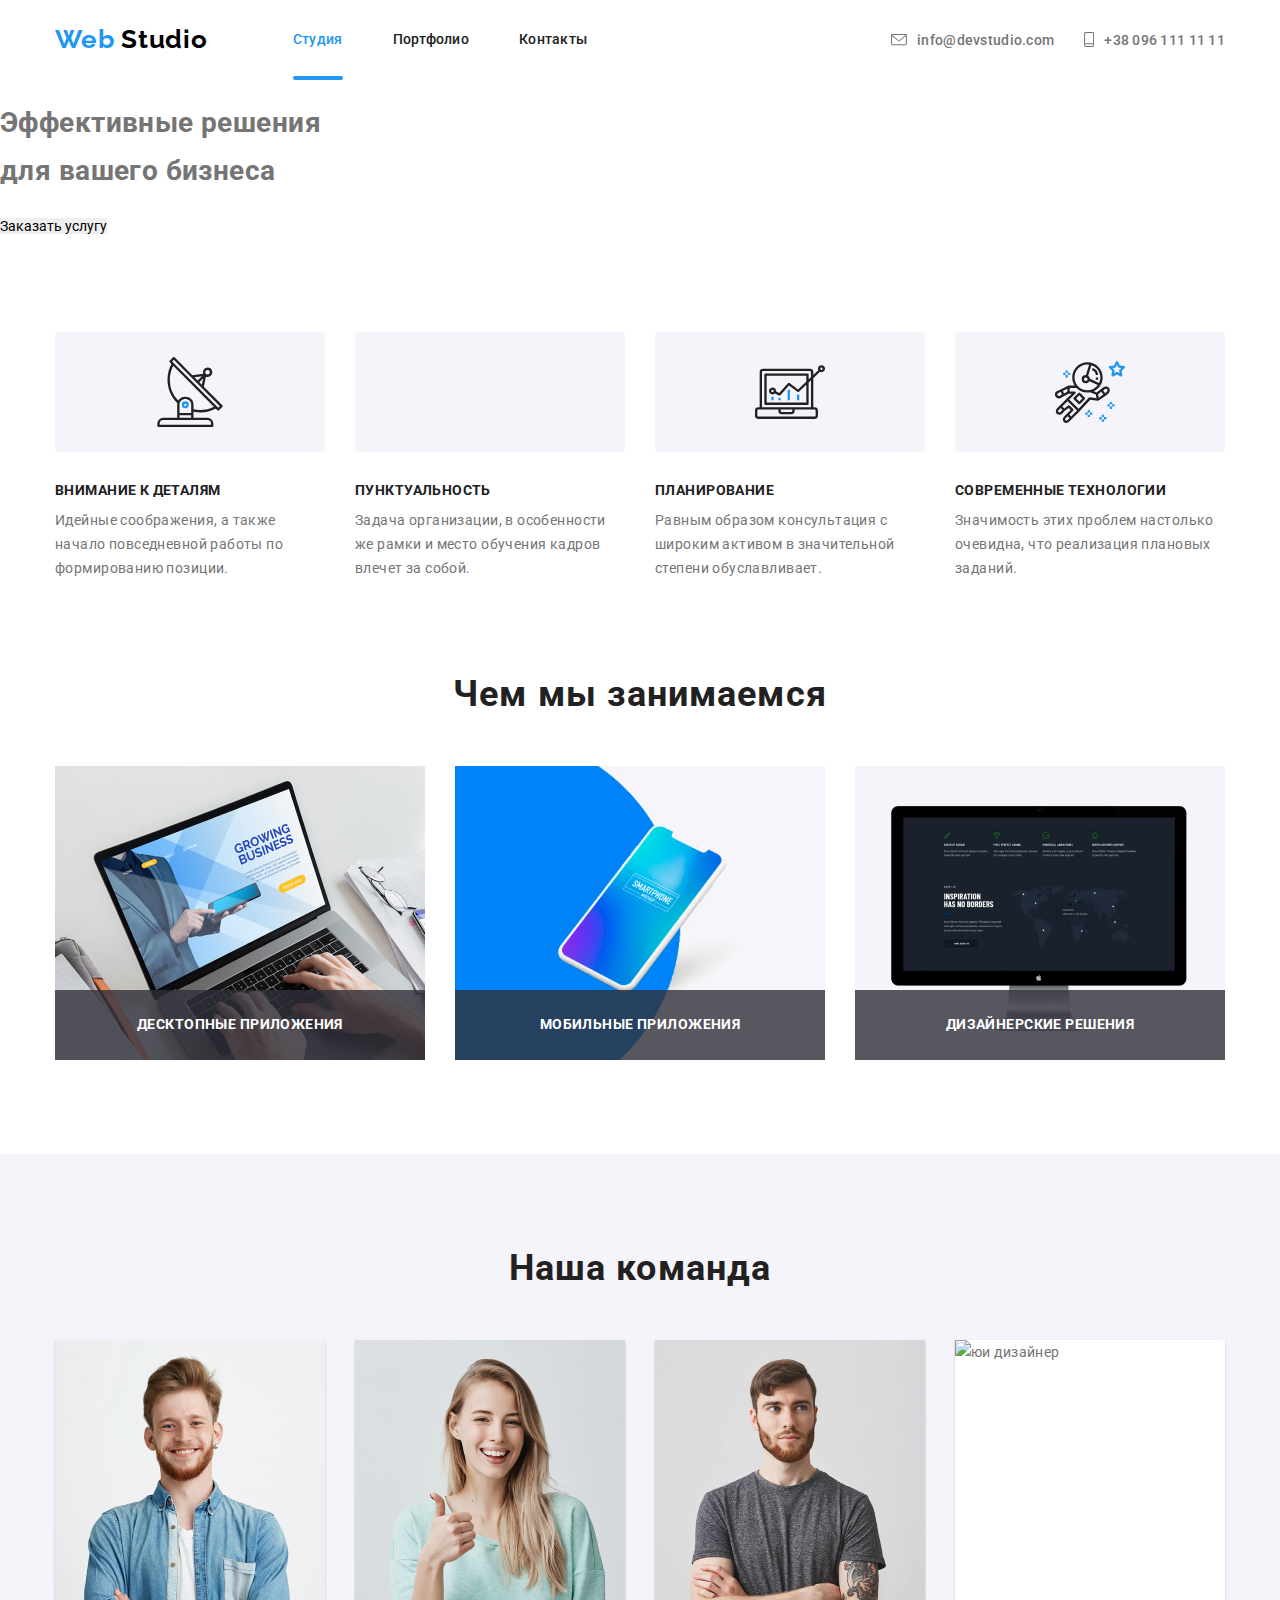
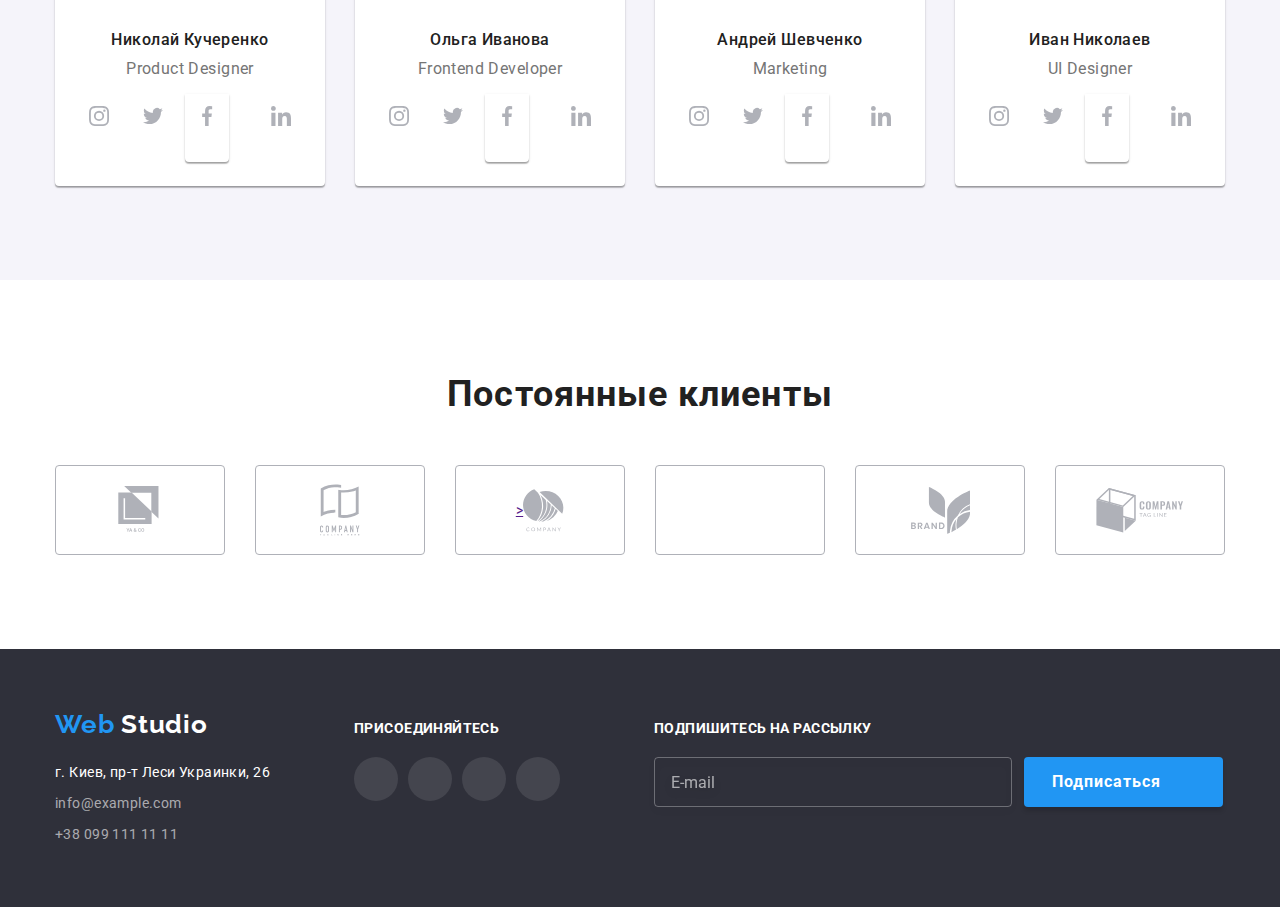
==== commit 4928dc02: "Update index.html" ====
--- a/index.html
+++ b/index.html
@@ -3,7 +3,7 @@
   <head>
     <meta charset="UTF-8" />
     <meta name="viewport" content="width=device-width, initial-scale=1.0" />
-    <title>Web Studio</title>
+    <title>Web Studio 1.7</title>
     <link
       href="https://fonts.googleapis.com/css2?family=Raleway:wght@700&family=Roboto:wght@400;500;700&display=swap"
       rel="stylesheet"
@@ -12,74 +12,125 @@
       rel="stylesheet"
       href="https://cdnjs.cloudflare.com/ajax/libs/modern-normalize/0.6.0/modern-normalize.min.css"
     />
-    <!-- <link rel="stylesheet" href="./css/styles.css" /> -->
     <link rel="stylesheet" href="./css/main.min.css" />
   </head>
   <body>
-    <!-- Header -->
-
+    <!-- header-->
     <header class="page-header">
       <div class="container main-nav">
+        <!-- header-logo -->
         <nav class="main-nav">
-          <a href="./index.html" lang="en" class="logo"
-            >Web <span class="primary-color">Studio</span></a
+          <a
+            href="./index.html"
+            rel="noreferrer noopener"
+            lang="en"
+            class="logo"
           >
+            Web
+            <span class="primary-color">Studio</span>
+          </a>
+          <!-- header-nav-menu -->
           <ul class="site-nav list">
             <li class="item relative">
-              <a href="./index.html" class="link current">Студия</a>
-            </li>
-            <li class="item">
-              <a href="./portfolio.html" class="link">Портфолио</a>
-            </li>
-            <li class="item"><a href="" class="link">Контакты</a></li>
+              <a
+                href="./index.html"
+                rel="noreferrer noopener"
+                target="_blank"
+                class="link current"
+              >
+                Студия
+              </a>
+            </li>
+            <li class="item">
+              <a
+                href="./portfolio.html"
+                rel="noreferrer noopener"
+                target="_blank"
+                class="link"
+              >
+                Портфолио
+              </a>
+            </li>
+            <li class="item">
+              <a href="" rel="noreferrer noopener" target="_blank" class="link">
+                Контакты
+              </a>
+            </li>
           </ul>
         </nav>
-
-        <!-- Auth-nav -->
-
+        <!-- header-contacts -->
         <ul class="auth-nav list">
           <li class="item">
-            <a class="link" href="mailto:info@devstudio.com" lang="en"
-              ><span>
+            <a
+              class="link"
+              href="mailto:info@devstudio.com"
+              rel="noreferrer noopener"
+              target="_blank"
+              lang="en"
+            >
+              <span>
                 <svg class="link-icon" width="16" height="12">
                   <use
-                    href="./images/sprite.svg#header_email"
-                  ></use></svg></span
-              >info@devstudio.com</a
-            >
+                    href="./images/sprite.svg#email"
+                    lang="en"
+                    title="email"
+                    alt="email"
+                  ></use>
+                </svg>
+              </span>
+              info@devstudio.com
+            </a>
           </li>
           <li class="item">
-            <a class="link" href="tel:+380961111111"
-              ><span>
+            <a
+              class="link"
+              href="tel:+380961111111"
+              rel="noreferrer noopener"
+              target="_blank"
+            >
+              <span>
                 <svg class="link-icon" width="10" height="15">
-                  <use href="./images/sprite.svg#header_tel"></use></svg></span
-              >+38 096 111 11 11</a
-            >
+                  <use
+                    href="./images/sprite.svg#telephone"
+                    lang="en"
+                    title="telephone"
+                    alt="telephone"
+                  ></use>
+                </svg>
+              </span>
+              +38 096 111 11 11
+            </a>
           </li>
         </ul>
       </div>
     </header>
-
+    <!-- index.html -->
+    <!-- sections-main -->
     <main class="page-main">
-      <!-- Hero -->
-
-      <section class="hero">
+      <!-- section-hero -->
+      <section class="section-hero">
         <div class="container-hero">
-          <h1 class="title">Эффективные решения<br />для вашего бизнеса</h1>
+          <h1 class="title">
+            Эффективные решения
+            <br />
+            для вашего бизнеса
+          </h1>
           <button class="button" data-open-modal>Заказать услугу</button>
         </div>
       </section>
-
-      <!-- Feature -->
-
+      <!-- section-advantages -->
       <section class="section">
         <div class="container">
-          <h2 class="visually-hidden">Особенности</h2>
+          <h2 class="visually-hidden">Наши преимущества</h2>
           <ul class="feature-list list">
             <li class="item">
               <div class="icon-wrap">
                 <svg class="icon" width="70" height="70">
-                  <use href="./images/sprite.svg#feature_antenna"></use>
+                  <use
+                    href="./images/sprite.svg#antenna-symbolising-attention-to-detail"
+                    title="Внимание к деталям"
+                    alt="Внимание к деталям"
+                  ></use>
                 </svg>
               </div>
               <h3 class="title">Внимание к деталям</h3>
@@ -91,7 +142,11 @@
             <li class="item">
               <div class="icon-wrap">
                 <svg class="icon" width="70" height="70">
-                  <use href="./images/sprite.svg#feature_clock"></use>
+                  <use
+                    href="./images/sprite.svg#clock-symbolising-punctuality"
+                    title="Пунктуальность"
+                    alt="Пунктуальность"
+                  ></use>
                 </svg>
               </div>
               <h3 class="title">Пунктуальность</h3>
@@ -103,7 +158,11 @@
             <li class="item">
               <div class="icon-wrap">
                 <svg class="icon" width="70" height="70">
-                  <use href="./images/sprite.svg#feature_diagram"></use>
+                  <use
+                    href="./images/sprite.svg#diagram-symbolising-planning"
+                    title="Планирование"
+                    alt="Планирование"
+                  ></use>
                 </svg>
               </div>
               <h3 class="title">Планирование</h3>
@@ -115,7 +174,9 @@
             <li class="item">
               <div class="icon-wrap">
                 <svg class="icon" width="70" height="70">
-                  <use href="./images/sprite.svg#feature_astronaut"></use>
+                  <use
+                    href="./images/sprite.svg#astronaut-symbolising-modern-technologies"
+                  ></use>
                 </svg>
               </div>
               <h3 class="title">Современные технологии</h3>
@@ -127,17 +188,16 @@
           </ul>
         </div>
       </section>
-
-      <!-- Exemples -->
-
+      <!-- section-activities -->
       <section class="section padding-top-none">
         <div class="container">
           <h2 class="section-title">Чем мы занимаемся</h2>
           <ul class="exemples-list list">
             <li class="item relative">
               <img
-                src="./images/index/img-exemples_01.jpg"
-                alt="десктоп"
+                src="./images/index/section-activities/desktop-applications.jpg"
+                title="Десктопные приложения"
+                alt="Десктопные приложения"
                 width="370"
                 height="294"
               />
@@ -145,8 +205,9 @@
             </li>
             <li class="item relative">
               <img
-                src="./images/index/img-exemples_02.jpg"
-                alt="мобильный"
+                src="./images/index/section-activities/mobile-applications.jpg"
+                title="Мобильные приложения"
+                alt="Мобильные приложения"
                 width="370"
                 height="294"
               />
@@ -154,8 +215,9 @@
             </li>
             <li class="item relative">
               <img
-                src="./images/index/img-exemples_03.jpg"
-                alt="компьютер"
+                src="./images/index/section-activities/design-solutions.jpg"
+                title="Дизайнерские решения"
+                alt="Дизайнерские решения"
                 width="370"
                 height="294"
               />
@@ -164,9 +226,7 @@
           </ul>
         </div>
       </section>
-
-      <!-- Team -->
-
+      <!-- section-team -->
       <section class="section">
         <div class="container">
           <h2 class="section-title">Наша команда</h2>
@@ -174,8 +234,10 @@
             <li class="item">
               <img
                 class="team-photo"
-                src="./images/index/photo-team_product-designer.jpg"
-                alt="продукт дизайнер"
+                src="./images/index/section-team/product-designer.jpg"
+                lang="en"
+                title="Product Designer"
+                alt="Product Designer"
                 width="270"
                 height="260"
               />
@@ -183,30 +245,74 @@
               <p lang="en" class="text">Product Designer</p>
               <ul class="team-social list">
                 <li class="social-item">
-                  <a class="button" href="" aria-label="иконка инстаграм">
-                    <svg class="button-icon" wigth="20" height="20">
-                      <use href="./images/sprite.svg#team_instagram"></use>
-                    </svg>
-                  </a>
-                </li>
-                <li class="social-item">
-                  <a class="button" href="" aria-label="иконка твиттер"
-                    ><svg class="button-icon" wigth="20" height="20">
-                      <use href="./images/sprite.svg#team_twitter"></use>
-                    </svg>
-                  </a>
-                </li>
-                <li class="social-item">
-                  <a class="button" href="" aria-label="иконка фейсбук"
-                    ><svg class="button-icon" wigth="20" height="20">
-                      <use href="./images/sprite.svg#team_facebook"></use>
-                    </svg>
-                  </a>
-                </li>
-                <li class="social-item">
-                  <a class="button" href="" aria-label="иконка линкедин"
-                    ><svg class="button-icon" wigth="20" height="20">
-                      <use href="./images/sprite.svg#team_linkedin"></use>
+                  <a
+                    class="button"
+                    href=""
+                    rel="noreferrer noopener"
+                    target="_blank"
+                    aria-label="Instagram"
+                  >
+                    <svg class="button-icon" wigth="20" height="20">
+                      <use
+                        href="./images/sprite.svg#instagram-team"
+                        lang="en"
+                        title="Instagram"
+                        alt="Instagram"
+                      ></use>
+                    </svg>
+                  </a>
+                </li>
+                <li class="social-item">
+                  <a
+                    class="button"
+                    href=""
+                    rel="noreferrer noopener"
+                    target="_blank"
+                    aria-label="Twitter"
+                  >
+                    <svg class="button-icon" wigth="20" height="20">
+                      <use
+                        href="./images/sprite.svg#twitter-team"
+                        lang="en"
+                        title="Twitter"
+                        alt="Twitter"
+                      ></use>
+                    </svg>
+                  </a>
+                </li>
+                <li class="item">
+                  <a
+                    class="button"
+                    href=""
+                    rel="noreferrer noopener"
+                    target="_blank"
+                    aria-label="Facebook"
+                  >
+                    <svg class="button-icon" wigth="20" height="20">
+                      <use
+                        href="./images/sprite.svg#facebook-team"
+                        lang="en"
+                        title="Facebook"
+                        alt="Facebook"
+                      ></use>
+                    </svg>
+                  </a>
+                </li>
+                <li class="social-item">
+                  <a
+                    class="button"
+                    href=""
+                    rel="noreferrer noopener"
+                    target="_blank"
+                    aria-label="LinkedIn"
+                  >
+                    <svg class="button-icon" wigth="20" height="20">
+                      <use
+                        href="./images/sprite.svg#linkedin-team"
+                        lang="en"
+                        title="LinkedIn"
+                        alt="LinkedIn"
+                      ></use>
                     </svg>
                   </a>
                 </li>
@@ -215,8 +321,10 @@
             <li class="item">
               <img
                 class="team-photo"
-                src="./images/index/photo-team_frontend-dev.jpg"
-                alt="фронтэнд разработчик"
+                src="./images/index/section-team/frontend-developer.jpg"
+                lang="en"
+                title="Frontend Developer"
+                alt="Frontend Developer"
                 width="270"
                 height="260"
               />
@@ -224,30 +332,74 @@
               <p lang="en" class="text">Frontend Developer</p>
               <ul class="team-social list">
                 <li class="social-item">
-                  <a class="button" href="" aria-label="иконка инстаграм">
-                    <svg class="button-icon" wigth="20" height="20">
-                      <use href="./images/sprite.svg#team_instagram"></use>
-                    </svg>
-                  </a>
-                </li>
-                <li class="social-item">
-                  <a class="button" href="" aria-label="иконка твиттер"
-                    ><svg class="button-icon" wigth="20" height="20">
-                      <use href="./images/sprite.svg#team_twitter"></use>
-                    </svg>
-                  </a>
-                </li>
-                <li class="social-item">
-                  <a class="button" href="" aria-label="иконка фейсбук"
-                    ><svg class="button-icon" wigth="20" height="20">
-                      <use href="./images/sprite.svg#team_facebook"></use>
-                    </svg>
-                  </a>
-                </li>
-                <li class="social-item">
-                  <a class="button" href="" aria-label="иконка линкедин"
-                    ><svg class="button-icon" wigth="20" height="20">
-                      <use href="./images/sprite.svg#team_linkedin"></use>
+                  <a
+                    class="button"
+                    href=""
+                    rel="noreferrer noopener"
+                    target="_blank"
+                    aria-label="Instagram"
+                  >
+                    <svg class="button-icon" wigth="20" height="20">
+                      <use
+                        href="./images/sprite.svg#instagram-team"
+                        lang="en"
+                        title="Instagram"
+                        alt="Instagram"
+                      ></use>
+                    </svg>
+                  </a>
+                </li>
+                <li class="social-item">
+                  <a
+                    class="button"
+                    href=""
+                    rel="noreferrer noopener"
+                    target="_blank"
+                    aria-label="Twitter"
+                  >
+                    <svg class="button-icon" wigth="20" height="20">
+                      <use
+                        href="./images/sprite.svg#twitter-team"
+                        lang="en"
+                        title="Twitter"
+                        alt="Twitter"
+                      ></use>
+                    </svg>
+                  </a>
+                </li>
+                <li class="item">
+                  <a
+                    class="button"
+                    href=""
+                    rel="noreferrer noopener"
+                    target="_blank"
+                    aria-label="Facebook"
+                  >
+                    <svg class="button-icon" wigth="20" height="20">
+                      <use
+                        href="./images/sprite.svg#facebook-team"
+                        lang="en"
+                        title="Facebook"
+                        alt="Facebook"
+                      ></use>
+                    </svg>
+                  </a>
+                </li>
+                <li class="social-item">
+                  <a
+                    class="button"
+                    href=""
+                    rel="noreferrer noopener"
+                    target="_blank"
+                    aria-label="LinkedIn"
+                  >
+                    <svg class="button-icon" wigth="20" height="20">
+                      <use
+                        href="./images/sprite.svg#linkedin-team"
+                        lang="en"
+                        title="LinkedIn"
+                        alt="LinkedIn"
+                      ></use>
                     </svg>
                   </a>
                 </li>
@@ -256,8 +408,10 @@
             <li class="item">
               <img
                 class="team-photo"
-                src="./images/index/photo-team_marketing.jpg"
-                alt="маркетолог"
+                src="./images/index/section-team/marketing.jpg"
+                lang="en"
+                title="Marketing"
+                alt="Marketing"
                 width="270"
                 height="260"
               />
@@ -265,30 +419,74 @@
               <p lang="en" class="text">Marketing</p>
               <ul class="team-social list">
                 <li class="social-item">
-                  <a class="button" href="" aria-label="иконка инстаграм">
-                    <svg class="button-icon" wigth="20" height="20">
-                      <use href="./images/sprite.svg#team_instagram"></use>
-                    </svg>
-                  </a>
-                </li>
-                <li class="social-item">
-                  <a class="button" href="" aria-label="иконка твиттер"
-                    ><svg class="button-icon" wigth="20" height="20">
-                      <use href="./images/sprite.svg#team_twitter"></use>
-                    </svg>
-                  </a>
-                </li>
-                <li class="social-item">
-                  <a class="button" href="" aria-label="иконка фейсбук"
-                    ><svg class="button-icon" wigth="20" height="20">
-                      <use href="./images/sprite.svg#team_facebook"></use>
-                    </svg>
-                  </a>
-                </li>
-                <li class="social-item">
-                  <a class="button" href="" aria-label="иконка линкедин"
-                    ><svg class="button-icon" wigth="20" height="20">
-                      <use href="./images/sprite.svg#team_linkedin"></use>
+                  <a
+                    class="button"
+                    href=""
+                    rel="noreferrer noopener"
+                    target="_blank"
+                    aria-label="Instagram"
+                  >
+                    <svg class="button-icon" wigth="20" height="20">
+                      <use
+                        href="./images/sprite.svg#instagram-team"
+                        lang="en"
+                        title="Instagram"
+                        alt="Instagram"
+                      ></use>
+                    </svg>
+                  </a>
+                </li>
+                <li class="social-item">
+                  <a
+                    class="button"
+                    href=""
+                    rel="noreferrer noopener"
+                    target="_blank"
+                    aria-label="Twitter"
+                  >
+                    <svg class="button-icon" wigth="20" height="20">
+                      <use
+                        href="./images/sprite.svg#twitter-team"
+                        lang="en"
+                        title="Twitter"
+                        alt="Twitter"
+                      ></use>
+                    </svg>
+                  </a>
+                </li>
+                <li class="item">
+                  <a
+                    class="button"
+                    href=""
+                    rel="noreferrer noopener"
+                    target="_blank"
+                    aria-label="Facebook"
+                  >
+                    <svg class="button-icon" wigth="20" height="20">
+                      <use
+                        href="./images/sprite.svg#facebook-team"
+                        lang="en"
+                        title="Facebook"
+                        alt="Facebook"
+                      ></use>
+                    </svg>
+                  </a>
+                </li>
+                <li class="social-item">
+                  <a
+                    class="button"
+                    href=""
+                    rel="noreferrer noopener"
+                    target="_blank"
+                    aria-label="LinkedIn"
+                  >
+                    <svg class="button-icon" wigth="20" height="20">
+                      <use
+                        href="./images/sprite.svg#linkedin-team"
+                        lang="en"
+                        title="LinkedIn"
+                        alt="LinkedIn"
+                      ></use>
                     </svg>
                   </a>
                 </li>
@@ -306,30 +504,74 @@
               <p lang="en" class="text">UI Designer</p>
               <ul class="team-social list">
                 <li class="social-item">
-                  <a class="button" href="" aria-label="иконка инстаграм">
-                    <svg class="button-icon" wigth="20" height="20">
-                      <use href="./images/sprite.svg#team_instagram"></use>
-                    </svg>
-                  </a>
-                </li>
-                <li class="social-item">
-                  <a class="button" href="" aria-label="иконка твиттер"
-                    ><svg class="button-icon" wigth="20" height="20">
-                      <use href="./images/sprite.svg#team_twitter"></use>
-                    </svg>
-                  </a>
-                </li>
-                <li class="social-item">
-                  <a class="button" href="" aria-label="иконка фейсбук"
-                    ><svg class="button-icon" wigth="20" height="20">
-                      <use href="./images/sprite.svg#team_facebook"></use>
-                    </svg>
-                  </a>
-                </li>
-                <li class="social-item">
-                  <a class="button" href="" aria-label="иконка линкедин"
-                    ><svg class="button-icon" wigth="20" height="20">
-                      <use href="./images/sprite.svg#team_linkedin"></use>
+                  <a
+                    class="button"
+                    href=""
+                    rel="noreferrer noopener"
+                    target="_blank"
+                    aria-label="Instagram"
+                  >
+                    <svg class="button-icon" wigth="20" height="20">
+                      <use
+                        href="./images/sprite.svg#instagram-team"
+                        lang="en"
+                        title="Instagram"
+                        alt="Instagram"
+                      ></use>
+                    </svg>
+                  </a>
+                </li>
+                <li class="social-item">
+                  <a
+                    class="button"
+                    href=""
+                    rel="noreferrer noopener"
+                    target="_blank"
+                    aria-label="Twitter"
+                  >
+                    <svg class="button-icon" wigth="20" height="20">
+                      <use
+                        href="./images/sprite.svg#twitter-team"
+                        lang="en"
+                        title="Twitter"
+                        alt="Twitter"
+                      ></use>
+                    </svg>
+                  </a>
+                </li>
+                <li class="item">
+                  <a
+                    class="button"
+                    href=""
+                    rel="noreferrer noopener"
+                    target="_blank"
+                    aria-label="Facebook"
+                  >
+                    <svg class="button-icon" wigth="20" height="20">
+                      <use
+                        href="./images/sprite.svg#facebook-team"
+                        lang="en"
+                        title="Facebook"
+                        alt="Facebook"
+                      ></use>
+                    </svg>
+                  </a>
+                </li>
+                <li class="social-item">
+                  <a
+                    class="button"
+                    href=""
+                    rel="noreferrer noopener"
+                    target="_blank"
+                    aria-label="LinkedIn"
+                  >
+                    <svg class="button-icon" wigth="20" height="20">
+                      <use
+                        href="./images/sprite.svg#linkedin-team"
+                        lang="en"
+                        title="LinkedIn"
+                        alt="LinkedIn"
+                      ></use>
                     </svg>
                   </a>
                 </li>
@@ -338,52 +580,112 @@
           </ul>
         </div>
       </section>
-
-      <!-- Clients -->
-
+      <!-- section-clients -->
       <section class="section">
         <div class="container">
           <h2 class="section-title">Постоянные клиенты</h2>
           <ul class="clients-list list">
             <li class="item">
-              <a class="button" href="">
+              <a
+                class="button"
+                href=""
+                rel="noreferrer noopener"
+                target="_blank"
+              >
                 <svg class="button-icon" width="45" height="49">
-                  <use href="./images/sprite.svg#logo-client_01"></use>
-                </svg>
-              </a>
-            </li>
-            <li class="item">
-              <a class="button" href=""
-                ><svg class="button-icon" width="40" height="52">
-                  <use href="./images/sprite.svg#logo-client_02"></use>
-                </svg>
-              </a>
-            </li>
-            <li class="item">
-              <a class="button" href=""
-                ><svg class="button-icon" width="41" height="43">
-                  <use href="./images/sprite.svg#logo-client_03"></use>
-                </svg>
-              </a>
-            </li>
-            <li class="item">
-              <a class="button" href=""
-                ><svg class="button-icon" width="80" height="42">
-                  <use href="./images/sprite.svg#logo-client_04"></use>
-                </svg>
-              </a>
-            </li>
-            <li class="item">
-              <a class="button" href=""
-                ><svg class="button-icon" width="59" height="47">
-                  <use href="./images/sprite.svg#logo-client_05"></use>
-                </svg>
-              </a>
-            </li>
-            <li class="item">
-              <a class="button" href=""
-                ><svg class="button-icon" width="88" height="45">
-                  <use href="./images/sprite.svg#logo-client_06"></use>
+                  <use
+                    href="./images/sprite.svg#ya-co"
+                    lang="en"
+                    title="YA & CO"
+                    alt="Логотип компании YA & CO"
+                  ></use>
+                </svg>
+              </a>
+            </li>
+            <li class="item">
+              <a
+                class="button"
+                href=""
+                rel="noreferrer noopener"
+                target="_blank"
+              >
+                <svg class="button-icon" width="40" height="52">
+                  <use
+                    href="./images/sprite.svg#company-tagline-here"
+                    lang="en"
+                    title="COMPANY TAGLINE HERE"
+                    alt="Логотип компании COMPANY TAGLINE HERE"
+                  ></use>
+                </svg>
+              </a>
+            </li>
+            <li class="item">
+              <a
+                class="button"
+                href=""
+                rel="noreferrer noopener"
+                target="_blank"
+              >
+                >
+                <svg class="button-icon" width="41" height="43">
+                  <use
+                    href="./images/sprite.svg#company"
+                    lang="en"
+                    lang="en"
+                    title="COMPANY"
+                    alt="Логотип компании COMPANY"
+                  ></use>
+                </svg>
+              </a>
+            </li>
+            <li class="item">
+              <a
+                class="button"
+                href=""
+                rel="noreferrer noopener"
+                target="_blank"
+              >
+                <svg class="button-icon" width="80" height="42">
+                  <use
+                    href="./images/sprite.svg#foster-peters"
+                    lang="en"
+                    title="FOSTER PETERS"
+                    alt="Логотип компании FOSTER PETERS"
+                  ></use>
+                </svg>
+              </a>
+            </li>
+            <li class="item">
+              <a
+                class="button"
+                href=""
+                rel="noreferrer noopener"
+                target="_blank"
+              >
+                <svg class="button-icon" width="59" height="47">
+                  <use
+                    href="./images/sprite.svg#brand"
+                    lang="en"
+                    title="BRAND"
+                    alt="Логотип компании BRAND"
+                  ></use>
+                </svg>
+              </a>
+            </li>
+            <li class="item">
+              <a
+                class="button"
+                href=""
+                rel="noreferrer noopener"
+                target="_blank"
+              >
+                <svg class="button-icon" width="88" height="45">
+                  <use
+                    href="./images/sprite.svg#company-tag-line"
+                    lang="en"
+                    title="COMPANY TAG LINE"
+                    alt="Логотип компании COMPANY TAG LINE"
+                  ></use>
                 </svg>
               </a>
             </li>
@@ -391,22 +693,21 @@
         </div>
       </section>
     </main>
-
-    <!-- Footer -->
-
+    <!-- footer -->
     <footer class="page-footer">
       <div class="container">
         <div class="contacts">
-          <a href="./index.html" lang="en" class="logo"
-            >Web <span class="secondary-color">Studio</span></a
-          >
+          <a href="./index.html" lang="en" class="logo">
+            Web
+            <span class="secondary-color">Studio</span>
+          </a>
           <address>
             <ul class="footer-list list">
               <li class="item">
                 <a class="link" href="https://goo.gl/maps/2AdMaQLh5SNtWvxw7">
                   <span class="google-map">
-                    г. Киев, пр-т Леси Украинки, 26</span
-                  >
+                    г. Киев, пр-т Леси Украинки, 26
+                  </span>
                 </a>
               </li>
               <li class="item">
@@ -531,11 +832,11 @@
               value="html"
             />
             <span class="checkbox-icon"></span>
-            <span class="checkbox-label"
-              >Соглашаюсь с рассылкой и принимаю
-              <a class="ladel-link" href="">Условия договора</a></span
-            ></label
-          >
+            <span class="checkbox-label">
+              Соглашаюсь с рассылкой и принимаю
+              <a class="ladel-link" href="">Условия договора</a>
+            </span>
+          </label>
 
           <button type="submit" class="form-submit">Отправить</button>
         </form>
@@ -556,7 +857,7 @@
 
     <script>
       const { height: pageHeaderHeight } = document
-        .querySelector(".page-header")
+        .querySelector('.page-header')
         .getBoundingClientRect();
       document.body.style.paddingTop = `${pageHeaderHeight}px`;
     </script>
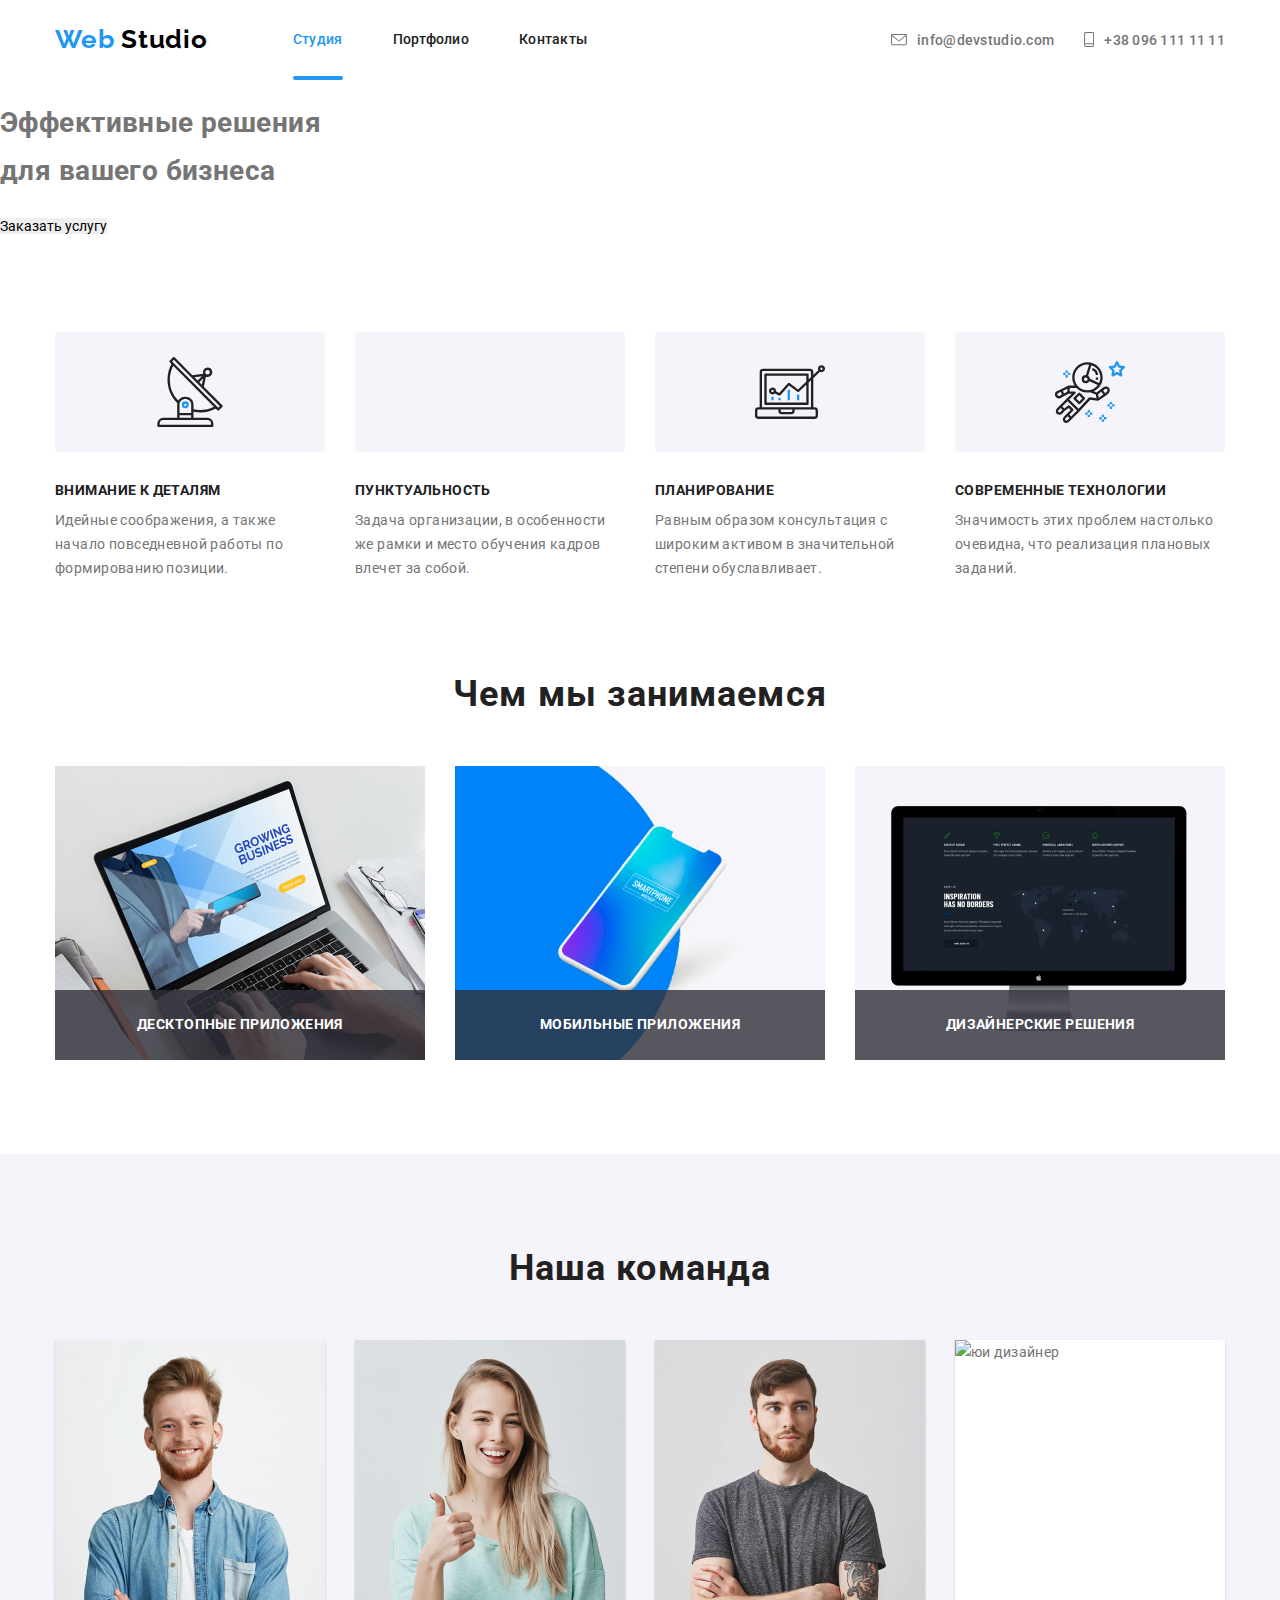
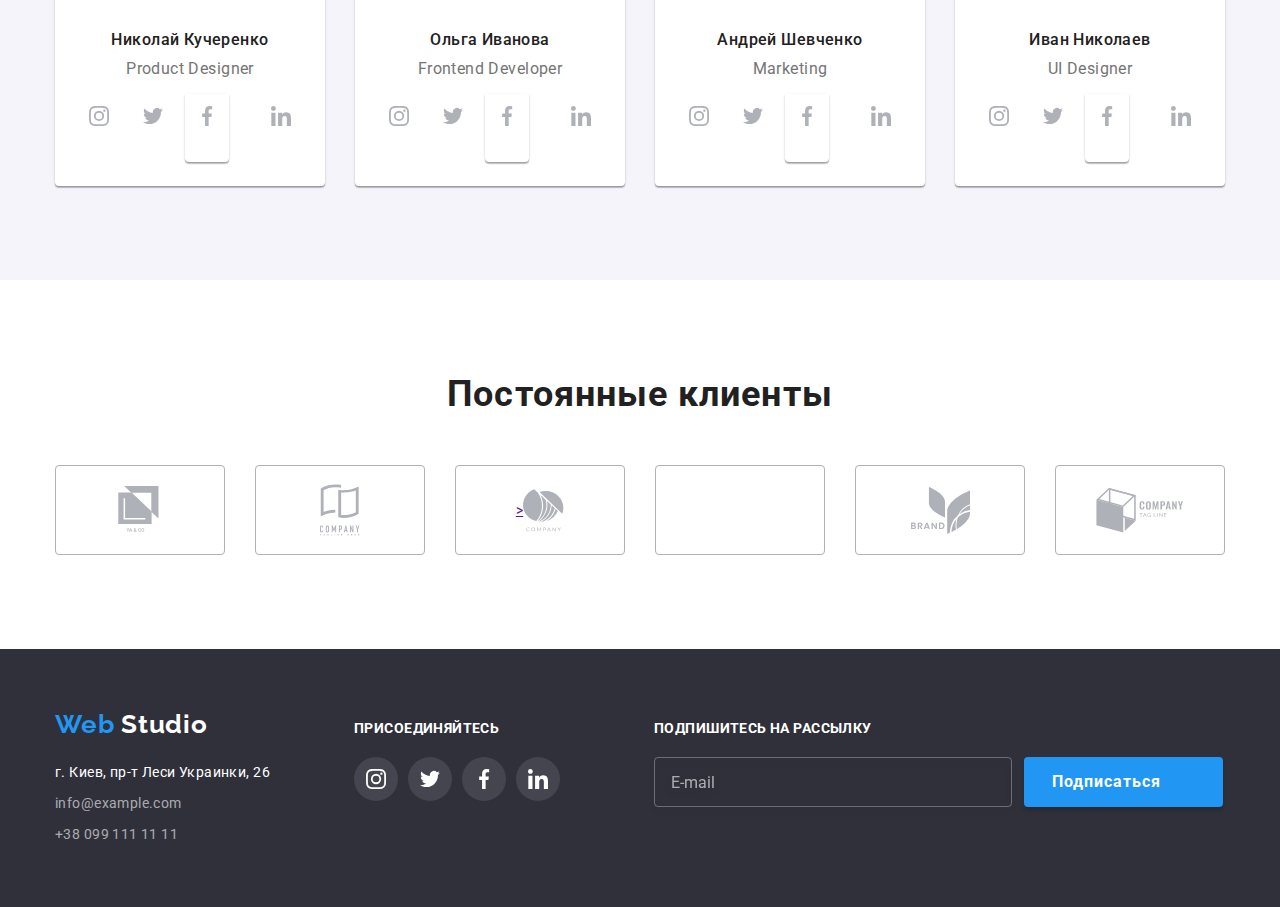
==== commit 37c4289e: "footer" ====
--- a/index.html
+++ b/index.html
@@ -696,68 +696,132 @@
     <!-- footer -->
     <footer class="page-footer">
       <div class="container">
+        <!-- footer-nav -->
         <div class="contacts">
+          <!-- footer-logo -->
           <a href="./index.html" lang="en" class="logo">
             Web
             <span class="secondary-color">Studio</span>
           </a>
+          <!-- footer-contacts -->
           <address>
             <ul class="footer-list list">
               <li class="item">
-                <a class="link" href="https://goo.gl/maps/2AdMaQLh5SNtWvxw7">
+                <a
+                  class="link"
+                  href="https://goo.gl/maps/XH3aAjBBFG7tKDyY9"
+                  rel="noreferrer noopener"
+                  target="_blank"
+                >
                   <span class="google-map">
                     г. Киев, пр-т Леси Украинки, 26
                   </span>
                 </a>
               </li>
               <li class="item">
-                <a class="link" href="mailto:info@example.com">
+                <a
+                  class="link"
+                  href="mailto:info@example.com"
+                  rel="noreferrer noopener"
+                  target="_blank"
+                  lang="en"
+                >
                   <span class="contacts-text">info@example.com</span>
                 </a>
               </li>
               <li class="item">
-                <a class="link" href="tel:+380991111111">
+                <a
+                  class="link"
+                  href="tel:+380991111111"
+                  rel="noreferrer noopener"
+                  target="_blank"
+                >
                   <span class="contacts-text">+38 099 111 11 11</span>
                 </a>
               </li>
             </ul>
           </address>
         </div>
-
+        <!-- join-block -->
         <div class="join">
           <b class="subtitle">Присоединяйтесь</b>
           <ul class="join-set list">
             <li class="item">
-              <a class="button" href="" aria-label="инстаграм">
+              <a
+                class="button"
+                href=""
+                rel="noreferrer noopener"
+                target="_blank"
+                aria-label="Instagram"
+              >
                 <svg class="button-icon" width="20" height="20">
-                  <use href="./images/sprite.svg#footer_instagram"></use>
-                </svg>
-              </a>
-            </li>
-            <li class="item">
-              <a class="button" href="" aria-label="твиттер">
+                  <use
+                    href="./images/sprite.svg#instagram-footer"
+                    lang="en"
+                    title="Instagram"
+                    alt="Instagram"
+                  ></use>
+                  >
+                </svg>
+              </a>
+            </li>
+            <li class="item">
+              <a
+                class="button"
+                href=""
+                rel="noreferrer noopener"
+                target="_blank"
+                aria-label="Twitter"
+              >
                 <svg class="button-icon" width="20" height="20">
-                  <use href="./images/sprite.svg#footer_twitter"></use>
-                </svg>
-              </a>
-            </li>
-            <li class="item">
-              <a class="button" href="" aria-label="фейсбук">
+                  <use
+                    href="./images/sprite.svg#twitter-footer"
+                    lang="en"
+                    title="Twitter"
+                    alt="Twitter"
+                  ></use>
+                </svg>
+              </a>
+            </li>
+            <li class="item">
+              <a
+                class="button"
+                href=""
+                rel="noreferrer noopener"
+                target="_blank"
+                aria-label="Facebook"
+              >
                 <svg class="button-icon" width="20" height="20">
-                  <use href="./images/sprite.svg#footer_facebook"></use>
-                </svg>
-              </a>
-            </li>
-            <li class="item">
-              <a class="button" href="" aria-label="линкедин">
+                  <use
+                    href="./images/sprite.svg#facebook-footer"
+                    lang="en"
+                    title="Facebook"
+                    alt="Facebook"
+                  ></use>
+                </svg>
+              </a>
+            </li>
+            <li class="item">
+              <a
+                class="button"
+                href=""
+                rel="noreferrer noopener"
+                target="_blank"
+                aria-label="LinkedIn"
+              >
                 <svg class="button-icon" width="20" height="20">
-                  <use href="./images/sprite.svg#footer_linkedin"></use>
+                  <use
+                    href="./images/sprite.svg#linkedin-footer"
+                    lang="en"
+                    title="LinkedIn"
+                    alt="LinkedIn"
+                  ></use>
                 </svg>
               </a>
             </li>
           </ul>
         </div>
-
+        <!-- subscription -->
         <div class="mailing">
           <b class="subtitle">Подпишитесь на рассылку</b>
           <form class="mailing-form">
@@ -773,20 +837,18 @@
         </div>
       </div>
     </footer>
-
-    <!-- Modal -->
-
+    <!-- modal -->
     <div class="backdrop is-hidden" data-backdrop>
       <div class="modal">
         <b class="modal-subtitle">Оставьте свои данные, мы вам перезвоним</b>
-        <!-- Form -->
+        <!-- form -->
         <form class="form">
           <label class="form-field">
             <input type="text" class="form-input" name="name" placeholder=" " />
             <span class="form-label">Имя</span>
             <span class="icon-wrap">
               <svg class="icon" width="18" height="18">
-                <use href="./images/sprite.svg#form-icon-name"></use>
+                <use href="./images/sprite.svg#input-name"></use>
               </svg>
             </span>
           </label>
@@ -796,7 +858,7 @@
             <span class="form-label">Телефон</span>
             <span class="icon-wrap">
               <svg class="icon" width="18" height="18">
-                <use href="./images/sprite.svg#form-icon-tel"></use>
+                <use href="./images/sprite.svg#input-telephone"></use>
               </svg>
             </span>
           </label>
@@ -811,7 +873,7 @@
             <span class="form-label">Почта</span>
             <span class="icon-wrap">
               <svg class="icon" width="18" height="18">
-                <use href="./images/sprite.svg#form-icon-mail"></use>
+                <use href="./images/sprite.svg#input-email"></use>
               </svg>
             </span>
           </label>
@@ -834,7 +896,7 @@
             <span class="checkbox-icon"></span>
             <span class="checkbox-label">
               Соглашаюсь с рассылкой и принимаю
-              <a class="ladel-link" href="">Условия договора</a>
+              <a class="label-link" href="">Условия договора</a>
             </span>
           </label>
 
@@ -843,18 +905,14 @@
 
         <button class="close-modal" data-close-modal>
           <svg class="button-icon" width="10" height="10">
-            <use href="./images/sprite.svg#close-modal"></use>
+            <use href="./images/sprite.svg#close"></use>
           </svg>
         </button>
       </div>
     </div>
-
-    <!-- js для модалки -->
-
+    <!-- modal-window-order -->
     <script src="./js/modal.js"></script>
-
-    <!-- js для автовычесления высоты Header -->
-
+    <!-- header-height-computing -->
     <script>
       const { height: pageHeaderHeight } = document
         .querySelector('.page-header')
--- a/css/main.min.css
+++ b/css/main.min.css
@@ -1 +1,1070 @@
-@font-face{font-family:"Roboto";font-style:normal;font-weight:900;font-display:swap;src:local("Roboto Black"),local("Roboto-Black"),url("../fonts/roboto-v20-latin_cyrillic-900.woff2") format("woff2"),url("../fonts/roboto-v20-latin_cyrillic-900.woff") format("woff")}html{-webkit-box-sizing:border-box;box-sizing:border-box}*,*::before,*::after{-webkit-box-sizing:inherit;box-sizing:inherit}body{font-family:"Roboto",sans-serif;font-style:normal;font-weight:400;font-size:14px;line-height:1.72;letter-spacing:0.03em;color:#757575;background-color:#ffffff}.visually-hidden{position:absolute;width:1px;height:1px;margin:-1px;border:0;padding:0;clip:rect(0 0 0 0);overflow:hidden}img{display:block;min-width:100%;height:auto}.list{padding:0;margin:0;list-style:none}.button{cursor:pointer;padding:0;border:none}.relative{position:relative}.section{padding-top:94px;padding-bottom:94px}.section-title{margin-top:0;margin-bottom:50px;font-size:36px;line-height:1.16;letter-spacing:0.03em;text-align:center;color:#212121}.section.padding-top-none{padding-top:0}.container{padding-left:15px;padding-right:15px;margin-left:auto;margin-right:auto;width:1200px}.subtitle{display:block;margin-bottom:20px;font-size:14px;line-height:1.14;font-weight:700;color:#fff;text-transform:uppercase}.page-header{position:fixed;top:0;left:0;width:100%;background-color:#ffffff;z-index:2}.page-header .container.main-nav{display:-webkit-box;display:-ms-flexbox;display:flex;-webkit-box-align:center;-ms-flex-align:center;align-items:center}.page-header .container.main-nav .main-nav{display:-webkit-box;display:-ms-flexbox;display:flex;-webkit-box-align:center;-ms-flex-align:center;align-items:center}.logo{font-family:"Raleway",sans-serif;color:#2196f3;font-weight:bold;font-size:26px;line-height:1.2;letter-spacing:0.03em;text-decoration:none}.logo .primary-color{color:#000000}.site-nav{display:-webkit-box;display:-ms-flexbox;display:flex;margin-left:85px}.site-nav .item:not(:last-child){margin-right:50px}.site-nav .link{display:block;padding-top:32px;padding-bottom:32px;color:#212121;font-weight:500;font-size:14px;line-height:1.14;letter-spacing:0.02em;text-decoration:none;-webkit-transition:color 250ms cubic-bezier(0.4, 0, 0.2, 1);-o-transition:color 250ms cubic-bezier(0.4, 0, 0.2, 1);transition:color 250ms cubic-bezier(0.4, 0, 0.2, 1)}.site-nav .link:hover,.site-nav .link:focus{color:#2196f3}.site-nav .link.current{color:#2196f3}.site-nav .link.current::after{content:"";display:block;position:absolute;left:0;bottom:0;width:100%;height:4px;border-radius:2px;background-color:#2196f3}.auth-nav{display:-webkit-box;display:-ms-flexbox;display:flex;margin-left:auto}.auth-nav .item+.item{margin-left:30px}.auth-nav .link{display:-webkit-box;display:-ms-flexbox;display:flex;-webkit-box-align:center;-ms-flex-align:center;align-items:center;font-weight:500;font-size:14px;line-height:1.143;letter-spacing:0.02em;color:#757575;text-decoration:none;-webkit-transition:color 250ms cubic-bezier(0.4, 0, 0.2, 1);-o-transition:color 250ms cubic-bezier(0.4, 0, 0.2, 1);transition:color 250ms cubic-bezier(0.4, 0, 0.2, 1)}.auth-nav .link:hover,.auth-nav .link:focus{color:#2196f3}.auth-nav .link .link-icon{display:block;margin-right:10px;fill:#757575;-webkit-transition:fill 250ms cubic-bezier(0.4, 0, 0.2, 1);-o-transition:fill 250ms cubic-bezier(0.4, 0, 0.2, 1);transition:fill 250ms cubic-bezier(0.4, 0, 0.2, 1)}.auth-nav .link:hover .link-icon,.auth-nav .link:focus .link-icon{fill:#2196f3}.auth-nav .item:nth-child(1) .link-icon{width:16px;height:12px}.page-main>.section:nth-last-child(2){background-color:#f5f4fa}.page-main.border-top{border-top:1px solid #ececec}.hero{text-align:center;background-color:#757575}.hero .container-hero{padding-top:200px;padding-bottom:200px;margin-left:auto;margin-right:auto;max-width:1600px;background-image:-webkit-gradient(linear, left top, right top, from(rgba(47,48,58,0.8)), to(rgba(47,48,58,0.8))),url("../images/index/img-hero-01.jpg");background-image:-o-linear-gradient(left, rgba(47,48,58,0.8), rgba(47,48,58,0.8)),url("../images/index/img-hero-01.jpg");background-image:linear-gradient(to right, rgba(47,48,58,0.8), rgba(47,48,58,0.8)),url("../images/index/img-hero-01.jpg");background-size:cover;background-position:center}.hero .container-hero .title{margin-top:0;margin-bottom:30px;font-weight:900;font-size:44px;line-height:1.36;letter-spacing:0.06em;text-transform:uppercase;color:#fff}.hero .container-hero .button{font-weight:700;font-size:16px;line-height:1.87;letter-spacing:0.06em;padding:10px 32px;color:#fff;border:none;border-radius:4px;background-color:#2196f3;-webkit-box-shadow:0px 4px 4px rgba(0,0,0,0.15);box-shadow:0px 4px 4px rgba(0,0,0,0.15);-webkit-transition:background-color 250ms cubic-bezier(0.4, 0, 0.2, 1);-o-transition:background-color 250ms cubic-bezier(0.4, 0, 0.2, 1);transition:background-color 250ms cubic-bezier(0.4, 0, 0.2, 1)}.hero .container-hero .button:hover,.hero .container-hero .button:focus{background-color:#188ce8}.feature-list{display:-webkit-box;display:-ms-flexbox;display:flex}.feature-list .item{width:270px}.feature-list .item .icon-wrap{display:-webkit-box;display:-ms-flexbox;display:flex;-webkit-box-pack:center;-ms-flex-pack:center;justify-content:center;-webkit-box-align:center;-ms-flex-align:center;align-items:center;width:270px;height:120px;margin-bottom:30px;border-radius:4px;background-color:#f5f4fa}.feature-list .item .title{margin-top:0;margin-bottom:10px;font-size:14px;line-height:1.143;text-transform:uppercase;color:#212121}.feature-list .item .text{margin-top:0;margin-bottom:0}.feature-list .item:not(:last-child){margin-right:30px}.exemples-list{display:-webkit-box;display:-ms-flexbox;display:flex}.exemples-list .item:not(:last-child){margin-right:30px}.exemples-list .title{position:absolute;bottom:0;left:0;width:100%;display:block;padding-top:27px;padding-bottom:27px;font-weight:700;line-height:1.14;text-align:center;text-transform:uppercase;color:#fff;background-color:rgba(47,48,58,0.8)}.team-list{display:-webkit-box;display:-ms-flexbox;display:flex}.team-list .item{padding-bottom:24px;border-radius:0 0 4px 4px;background-color:#fff;-webkit-box-shadow:0px 2px 1px rgba(0,0,0,0.2),0px 1px 1px rgba(0,0,0,0.14),0px 1px 3px rgba(0,0,0,0.12);box-shadow:0px 2px 1px rgba(0,0,0,0.2),0px 1px 1px rgba(0,0,0,0.14),0px 1px 3px rgba(0,0,0,0.12)}.team-list .item:not(:last-child){margin-right:30px}.team-list .item .team-photo{margin-bottom:30px}.team-list .item .title{margin-top:0;margin-bottom:10px;font-weight:500;font-size:16px;line-height:1.19;text-align:center;color:#212121}.team-list .item .text{margin-top:0;margin-bottom:16px;font-size:16px;line-height:1.19;text-align:center}.team-social{display:-webkit-box;display:-ms-flexbox;display:flex;-webkit-box-pack:center;-ms-flex-pack:center;justify-content:center}.team-social .social-item:not(:last-child){margin-right:10px}.team-social .button{display:-webkit-box;display:-ms-flexbox;display:flex;-webkit-box-pack:center;-ms-flex-pack:center;justify-content:center;-webkit-box-align:center;-ms-flex-align:center;align-items:center;width:44px;height:44px;border-radius:50%;-webkit-transition:background-color 250ms cubic-bezier(0.4, 0, 0.2, 1);-o-transition:background-color 250ms cubic-bezier(0.4, 0, 0.2, 1);transition:background-color 250ms cubic-bezier(0.4, 0, 0.2, 1)}.team-social .button:hover,.team-social .button:focus{background-color:#2196f3}.team-social .button .button-icon{fill:#afb1b8;-webkit-transition:fill 250ms cubic-bezier(0.4, 0, 0.2, 1);-o-transition:fill 250ms cubic-bezier(0.4, 0, 0.2, 1);transition:fill 250ms cubic-bezier(0.4, 0, 0.2, 1)}.team-social .button:hover .button-icon,.team-social .button:focus .button-icon{fill:#fff}.clients-list{display:-webkit-box;display:-ms-flexbox;display:flex}.clients-list .item:not(:last-child){margin-right:30px}.clients-list .button{display:-webkit-box;display:-ms-flexbox;display:flex;-webkit-box-pack:center;-ms-flex-pack:center;justify-content:center;-webkit-box-align:center;-ms-flex-align:center;align-items:center;width:170px;height:90px;border:1px solid #afb1b8;border-radius:4px;-webkit-transition:border-color 250ms cubic-bezier(0.4, 0, 0.2, 1);-o-transition:border-color 250ms cubic-bezier(0.4, 0, 0.2, 1);transition:border-color 250ms cubic-bezier(0.4, 0, 0.2, 1)}.clients-list .button:hover,.clients-list .button:focus{border-color:#2196f3}.clients-list .button .button-icon{fill:#afb1b8;-webkit-transition:fill 250ms cubic-bezier(0.4, 0, 0.2, 1);-o-transition:fill 250ms cubic-bezier(0.4, 0, 0.2, 1);transition:fill 250ms cubic-bezier(0.4, 0, 0.2, 1)}.clients-list .button:hover .button-icon,.clients-list .button:focus .button-icon{fill:#2196f3}.backdrop{position:fixed;top:0;left:0;width:100%;height:100%;background-color:rgba(0,0,0,0.2);opacity:1;-webkit-transition:opacity 250ms cubic-bezier(0.4, 0, 0.2, 1);-o-transition:opacity 250ms cubic-bezier(0.4, 0, 0.2, 1);transition:opacity 250ms cubic-bezier(0.4, 0, 0.2, 1);z-index:3}.backdrop.is-hidden{opacity:0;pointer-events:none}.backdrop.is-hidden .modal{-webkit-transform:translate(-50%, -50%) scale(1.1);-ms-transform:translate(-50%, -50%) scale(1.1);transform:translate(-50%, -50%) scale(1.1)}.backdrop .modal{position:absolute;top:50%;left:50%;padding:40px;border-radius:4px;background-color:#fff;-webkit-box-shadow:0px 1px 3px rgba(0,0,0,0.12),0px 1px 1px rgba(0,0,0,0.14),0px 2px 1px rgba(0,0,0,0.2);box-shadow:0px 1px 3px rgba(0,0,0,0.12),0px 1px 1px rgba(0,0,0,0.14),0px 2px 1px rgba(0,0,0,0.2);-webkit-transform:translate(-50%, -50%) scale(1);-ms-transform:translate(-50%, -50%) scale(1);transform:translate(-50%, -50%) scale(1);-webkit-transition:-webkit-transform 250ms cubic-bezier(0.4, 0, 0.2, 1);transition:-webkit-transform 250ms cubic-bezier(0.4, 0, 0.2, 1);-o-transition:transform 250ms cubic-bezier(0.4, 0, 0.2, 1);transition:transform 250ms cubic-bezier(0.4, 0, 0.2, 1);transition:transform 250ms cubic-bezier(0.4, 0, 0.2, 1), -webkit-transform 250ms cubic-bezier(0.4, 0, 0.2, 1)}.backdrop .modal-subtitle{display:block;margin-bottom:30px;font-weight:700;font-size:20px;line-height:1.15;text-align:center;color:#212121}.backdrop .modal .close-modal{position:absolute;top:8px;right:8px;display:-webkit-box;display:-ms-flexbox;display:flex;-webkit-box-pack:center;-ms-flex-pack:center;justify-content:center;-webkit-box-align:center;-ms-flex-align:center;align-items:center;width:30px;height:30px;border:1px solid rgba(0,0,0,0.1);border-radius:50%;cursor:pointer;background-color:#fff}.backdrop .modal .close-modal .button-icon{fill:#000;-webkit-transition:fill 250ms cubic-bezier(0.4, 0, 0.2, 1);-o-transition:fill 250ms cubic-bezier(0.4, 0, 0.2, 1);transition:fill 250ms cubic-bezier(0.4, 0, 0.2, 1)}.backdrop .modal .close-modal:hover>.button-icon,.backdrop .modal .close-modal:focus>.button-icon{fill:#2196f3}.form-field{display:block;position:relative;margin-bottom:28px}.form-field .form-label{position:absolute;top:50%;left:42px;-webkit-transform:translateY(-50%);-ms-transform:translateY(-50%);transform:translateY(-50%);-webkit-transition:-webkit-transform 250ms cubic-bezier(0.4, 0, 0.2, 1);transition:-webkit-transform 250ms cubic-bezier(0.4, 0, 0.2, 1);-o-transition:transform 250ms cubic-bezier(0.4, 0, 0.2, 1);transition:transform 250ms cubic-bezier(0.4, 0, 0.2, 1);transition:transform 250ms cubic-bezier(0.4, 0, 0.2, 1), -webkit-transform 250ms cubic-bezier(0.4, 0, 0.2, 1);line-height:1.14;letter-spacing:0.01em;color:#757575}.form-field .form-label:hover{cursor:auto}.form-field .form-input{width:448px;height:40px;padding:0 42px;border:1px solid rgba(33,33,33,0.2);border-radius:4px;outline:0}.form-field .form-input:focus,.form-field .form-input:focus{border:1px solid #2196f3}.form-field .form-input:not(:placeholder-shown) ~ .icon-wrap .icon{fill:#2196f3}.form-field .form-input:not(:placeholder-shown)+.form-label{font-size:12px;line-height:1.17;-webkit-transform:translate(-26px, -39px);-ms-transform:translate(-26px, -39px);transform:translate(-26px, -39px);color:#2196f3}.form-field .form-input:not(:placeholder-shown){border-color:#2196f3}.form-field .icon-wrap{position:absolute;top:50%;left:16px;-webkit-transform:translateY(-50%);-ms-transform:translateY(-50%);transform:translateY(-50%);display:-webkit-box;display:-ms-flexbox;display:flex;fill:#212121}.form-field .icon-wrap .icon{fill:#212121;-webkit-transition:fill 250ms cubic-bezier(0.4, 0, 0.2, 1);-o-transition:fill 250ms cubic-bezier(0.4, 0, 0.2, 1);transition:fill 250ms cubic-bezier(0.4, 0, 0.2, 1)}.form-field:focus-within .icon{fill:#2196f3}.form-field:focus-within>.form-label{font-size:12px;line-height:1.17;-webkit-transform:translate(-26px, -39px);-ms-transform:translate(-26px, -39px);transform:translate(-26px, -39px);color:#2196f3}.form-textarea{display:block;width:448px;height:120px;resize:none;padding:10px 15px;margin-bottom:20px;border:1px solid rgba(33,33,33,0.2);border-radius:4px;outline:0;-webkit-transition:border-color 250ms cubic-bezier(0.4, 0, 0.2, 1);-o-transition:border-color 250ms cubic-bezier(0.4, 0, 0.2, 1);transition:border-color 250ms cubic-bezier(0.4, 0, 0.2, 1)}.form-textarea:focus{border-color:#2196f3}.form-textarea:focus::-webkit-input-placeholder{opacity:0}.form-textarea:focus:-ms-input-placeholder{opacity:0}.form-textarea:focus::-ms-input-placeholder{opacity:0}.form-textarea:focus::-moz-placeholder{opacity:0}.form-textarea:focus::placeholder{opacity:0}.form-textarea:not(:placeholder-shown){border-color:#2196f3}.checkbox-field{display:-webkit-box;display:-ms-flexbox;display:flex;-webkit-box-pack:center;-ms-flex-pack:center;justify-content:center;-webkit-box-align:center;-ms-flex-align:center;align-items:center;margin-bottom:30px;cursor:pointer}.checkbox-field .checkbox-input{position:absolute;width:1px;height:1px;margin:-1px;border:0;padding:0;clip:rect(0 0 0 0);overflow:hidden}.checkbox-field .checkbox-input:focus+.checkbox-icon{border-color:#2196f3}.checkbox-field .checkbox-input:checked+.checkbox-icon{border-color:transparent;background-color:#2196f3;background-image:url("../images/index/icon-checked.svg");background-size:contain;background-origin:border-box}.checkbox-field .checkbox-icon{display:inline-block;width:16px;height:15px;margin-right:8.4px;border:2px solid black;border-radius:2px;-webkit-transition:background-color 150ms cubic-bezier(0.4, 0, 0.2, 1),border-color 150ms cubic-bezier(0.4, 0, 0.2, 1);-o-transition:background-color 150ms cubic-bezier(0.4, 0, 0.2, 1),border-color 150ms cubic-bezier(0.4, 0, 0.2, 1);transition:background-color 150ms cubic-bezier(0.4, 0, 0.2, 1),border-color 150ms cubic-bezier(0.4, 0, 0.2, 1)}.checkbox-field:hover .checkbox-icon{border-color:#2196f3}.checkbox-field .checkbox-label>.ladel-link{color:#2196f3}.form-submit{display:block;padding:10px 55px;margin:0 auto;font-weight:700;font-size:16px;line-height:1.87;letter-spacing:0.06em;border-radius:4px;border:none;cursor:pointer;color:#fff;background-color:#2196f3;-webkit-box-shadow:0px 4px 4px rgba(0,0,0,0.15);box-shadow:0px 4px 4px rgba(0,0,0,0.15);-webkit-transition:background-color 250ms cubic-bezier(0.4, 0, 0.2, 1);-o-transition:background-color 250ms cubic-bezier(0.4, 0, 0.2, 1);transition:background-color 250ms cubic-bezier(0.4, 0, 0.2, 1)}.form-submit:hover,.form-submit:focus{background-color:#188ce8}.filter-list{display:-webkit-box;display:-ms-flexbox;display:flex;-webkit-box-pack:center;-ms-flex-pack:center;justify-content:center;margin-bottom:50px}.filter-list .item+.item{margin-left:8px}.filter-list .button.filter{display:block;padding-top:6px;padding-right:22px;padding-bottom:6px;padding-left:22px;font-weight:500;font-size:16px;line-height:1.625;letter-spacing:0.03em;border:0;border-radius:4px;color:#212121;background-color:#f5f4fa;-webkit-transition:background-color 250ms cubic-bezier(0.4, 0, 0.2, 1),color 250ms cubic-bezier(0.4, 0, 0.2, 1),-webkit-box-shadow 250ms cubic-bezier(0.4, 0, 0.2, 1);transition:background-color 250ms cubic-bezier(0.4, 0, 0.2, 1),color 250ms cubic-bezier(0.4, 0, 0.2, 1),-webkit-box-shadow 250ms cubic-bezier(0.4, 0, 0.2, 1);-o-transition:background-color 250ms cubic-bezier(0.4, 0, 0.2, 1),color 250ms cubic-bezier(0.4, 0, 0.2, 1),box-shadow 250ms cubic-bezier(0.4, 0, 0.2, 1);transition:background-color 250ms cubic-bezier(0.4, 0, 0.2, 1),color 250ms cubic-bezier(0.4, 0, 0.2, 1),box-shadow 250ms cubic-bezier(0.4, 0, 0.2, 1);transition:background-color 250ms cubic-bezier(0.4, 0, 0.2, 1),color 250ms cubic-bezier(0.4, 0, 0.2, 1),box-shadow 250ms cubic-bezier(0.4, 0, 0.2, 1),-webkit-box-shadow 250ms cubic-bezier(0.4, 0, 0.2, 1)}.filter-list .button.filter:hover,.filter-list .button.filter:focus{color:#fff;background-color:#2196f3;-webkit-box-shadow:0px 2px 2px rgba(0,0,0,0.12),0px 1px 2px rgba(0,0,0,0.08),0px 3px 1px rgba(0,0,0,0.1);box-shadow:0px 2px 2px rgba(0,0,0,0.12),0px 1px 2px rgba(0,0,0,0.08),0px 3px 1px rgba(0,0,0,0.1)}.portfolio-list{display:-webkit-box;display:-ms-flexbox;display:flex;-ms-flex-wrap:wrap;flex-wrap:wrap}.portfolio-list .item{width:calc((100% - 60px) / 3);margin-right:30px;margin-bottom:30px;font-size:0}.portfolio-list .item:nth-child(3n){margin-right:0}.portfolio-list .item:nth-last-child(-n+3){margin-bottom:0}.product{display:block;text-decoration:none;-webkit-transition:-webkit-box-shadow 250ms cubic-bezier(0.4, 0, 0.2, 1);transition:-webkit-box-shadow 250ms cubic-bezier(0.4, 0, 0.2, 1);-o-transition:box-shadow 250ms cubic-bezier(0.4, 0, 0.2, 1);transition:box-shadow 250ms cubic-bezier(0.4, 0, 0.2, 1);transition:box-shadow 250ms cubic-bezier(0.4, 0, 0.2, 1), -webkit-box-shadow 250ms cubic-bezier(0.4, 0, 0.2, 1)}.product:hover{-webkit-box-shadow:1px 4px 6px rgba(0,0,0,0.16),0px 4px 4px rgba(0,0,0,0.06),0px 1px 1px rgba(0,0,0,0.12);box-shadow:1px 4px 6px rgba(0,0,0,0.16),0px 4px 4px rgba(0,0,0,0.06),0px 1px 1px rgba(0,0,0,0.12)}.product-thumb{position:relative;overflow:hidden}.product-thumb .product-overlay{position:absolute;top:0;left:0;height:100%;background-color:rgba(33,150,243,0.9);-webkit-transform:translateY(100%);-ms-transform:translateY(100%);transform:translateY(100%);-webkit-transition:opacity 250ms cubic-bezier(0.4, 0, 0.2, 1),-webkit-transform 250ms cubic-bezier(0.4, 0, 0.2, 1);transition:opacity 250ms cubic-bezier(0.4, 0, 0.2, 1),-webkit-transform 250ms cubic-bezier(0.4, 0, 0.2, 1);-o-transition:transform 250ms cubic-bezier(0.4, 0, 0.2, 1),opacity 250ms cubic-bezier(0.4, 0, 0.2, 1);transition:transform 250ms cubic-bezier(0.4, 0, 0.2, 1),opacity 250ms cubic-bezier(0.4, 0, 0.2, 1);transition:transform 250ms cubic-bezier(0.4, 0, 0.2, 1),opacity 250ms cubic-bezier(0.4, 0, 0.2, 1),-webkit-transform 250ms cubic-bezier(0.4, 0, 0.2, 1);opacity:0}.product:hover .product-thumb .product-overlay,.product:focus .product-thumb .product-overlay{-webkit-transform:translateY(0);-ms-transform:translateY(0);transform:translateY(0);opacity:1}.product-thumb .product-overlay .hover-text{display:-webkit-box;display:-ms-flexbox;display:flex;-webkit-box-align:center;-ms-flex-align:center;align-items:center;height:100%;padding-left:24px;padding-right:24px;margin-top:0;margin-bottom:0;font-size:18px;line-height:1.56;color:#ffffff;-webkit-transform:opacity;-ms-transform:opacity;transform:opacity;-webkit-transition:opacity 250ms cubic-bezier(0.4, 0, 0.2, 1) 250ms;-o-transition:opacity 250ms cubic-bezier(0.4, 0, 0.2, 1) 250ms;transition:opacity 250ms cubic-bezier(0.4, 0, 0.2, 1) 250ms;opacity:0}.product:hover .product-thumb .product-overlay .hover-text,.product:focus .product-thumb .product-overlay .hover-text{opacity:1}.product-meta{padding-top:20px;padding-right:24px;padding-bottom:20px;padding-left:24px;border-left:1px solid #eeeeee;border-right:1px solid #eeeeee;border-bottom:1px solid #eeeeee}.product-meta .title{margin-top:0;margin-bottom:4px;font-size:18px;line-height:2;letter-spacing:0.06em;color:#212121}.product-meta .text{margin-top:0;margin-bottom:0;font-size:16px;line-height:1.87;color:#757575}.page-footer{padding-top:60px;padding-bottom:60px;background-color:#2f303a}.page-footer .container{display:-webkit-box;display:-ms-flexbox;display:flex;-webkit-box-align:baseline;-ms-flex-align:baseline;align-items:baseline}.contacts{margin-right:84px}.contacts .logo{display:block;font-family:"Raleway",sans-serif;font-size:26px;font-weight:700;margin-bottom:20px;line-height:1.19;letter-spacing:0.03em;color:#2196f3;text-decoration:none}.contacts .logo .secondary-color{color:#fff}.contacts .item:not(:last-child){margin-bottom:7px}.contacts .link{text-decoration:none}.contacts .google-map{font-style:normal;color:#fff}.contacts .contacts-text{font-style:normal;color:rgba(255,255,255,0.6)}.join{margin-right:94px}.join-set{display:-webkit-box;display:-ms-flexbox;display:flex}.join-set .item:not(:last-child){margin-right:10px}.join-set .button{display:-webkit-box;display:-ms-flexbox;display:flex;-webkit-box-pack:center;-ms-flex-pack:center;justify-content:center;-webkit-box-align:center;-ms-flex-align:center;align-items:center;width:44px;height:44px;border-radius:50%;background-color:rgba(255,255,255,0.1);background-repeat:no-repeat;-webkit-transition:background-color 250ms cubic-bezier(0.4, 0, 0.2, 1);-o-transition:background-color 250ms cubic-bezier(0.4, 0, 0.2, 1);transition:background-color 250ms cubic-bezier(0.4, 0, 0.2, 1)}.join-set .button:hover,.join-set .button:focus{background-color:#2196f3}.mailing-form{display:-webkit-box;display:-ms-flexbox;display:flex}.mailing-form .mailing-input{width:358px;height:50px;padding-left:16px;margin-right:12px;font-size:16px;line-height:1.25;color:#fff;border:1px solid rgba(255,255,255,0.3);border-radius:4px;background-color:transparent;-webkit-filter:drop-shadow(0px 4px 4px rgba(0,0,0,0.15));filter:drop-shadow(0px 4px 4px rgba(0,0,0,0.15))}.mailing-form .mailing-input::-webkit-input-placeholder{font-size:16px;line-height:1.25;color:rgba(255,255,255,0.6)}.mailing-form .mailing-input:-ms-input-placeholder{font-size:16px;line-height:1.25;color:rgba(255,255,255,0.6)}.mailing-form .mailing-input::-ms-input-placeholder{font-size:16px;line-height:1.25;color:rgba(255,255,255,0.6)}.mailing-form .mailing-input::-moz-placeholder{font-size:16px;line-height:1.25;color:rgba(255,255,255,0.6)}.mailing-form .mailing-input::placeholder{font-size:16px;line-height:1.25;color:rgba(255,255,255,0.6)}.mailing-form .mailing-input:focus::-webkit-input-placeholder{opacity:0}.mailing-form .mailing-input:focus:-ms-input-placeholder{opacity:0}.mailing-form .mailing-input:focus::-ms-input-placeholder{opacity:0}.mailing-form .mailing-input:focus::-moz-placeholder{opacity:0}.mailing-form .mailing-input:focus::placeholder{opacity:0}.mailing-form .mailing-submit{display:-webkit-box;display:-ms-flexbox;display:flex;-webkit-box-align:center;-ms-flex-align:center;align-items:center;padding:0 28px;height:50px;font-weight:700;font-size:16px;line-height:1.87;letter-spacing:0.06em;color:#fff;background-color:#2196f3;cursor:pointer;border:none;border-radius:4px;-webkit-box-shadow:0px 4px 4px rgba(0,0,0,0.15);box-shadow:0px 4px 4px rgba(0,0,0,0.15)}.mailing-form .mailing-submit::after{content:"";width:24px;height:24px;margin-left:10px;background-image:url("../images/footer/mailing-icon.svg")}+@font-face {
+  font-family: 'Roboto';
+  font-style: normal;
+  font-weight: 900;
+  font-display: swap;
+  src: local('Roboto Black'), local('Roboto-Black'),
+    url('../fonts/roboto-v20-latin_cyrillic-900.woff2') format('woff2'),
+    url('../fonts/roboto-v20-latin_cyrillic-900.woff') format('woff');
+}
+html {
+  -webkit-box-sizing: border-box;
+  box-sizing: border-box;
+}
+*,
+*::before,
+*::after {
+  -webkit-box-sizing: inherit;
+  box-sizing: inherit;
+}
+body {
+  font-family: 'Roboto', sans-serif;
+  font-style: normal;
+  font-weight: 400;
+  font-size: 14px;
+  line-height: 1.72;
+  letter-spacing: 0.03em;
+  color: #757575;
+  background-color: #ffffff;
+}
+.visually-hidden {
+  position: absolute;
+  width: 1px;
+  height: 1px;
+  margin: -1px;
+  border: 0;
+  padding: 0;
+  clip: rect(0 0 0 0);
+  overflow: hidden;
+}
+img {
+  display: block;
+  min-width: 100%;
+  height: auto;
+}
+.list {
+  padding: 0;
+  margin: 0;
+  list-style: none;
+}
+.button {
+  cursor: pointer;
+  padding: 0;
+  border: none;
+}
+.relative {
+  position: relative;
+}
+.section {
+  padding-top: 94px;
+  padding-bottom: 94px;
+}
+.section-title {
+  margin-top: 0;
+  margin-bottom: 50px;
+  font-size: 36px;
+  line-height: 1.16;
+  letter-spacing: 0.03em;
+  text-align: center;
+  color: #212121;
+}
+.section.padding-top-none {
+  padding-top: 0;
+}
+.container {
+  padding-left: 15px;
+  padding-right: 15px;
+  margin-left: auto;
+  margin-right: auto;
+  width: 1200px;
+}
+.subtitle {
+  display: block;
+  margin-bottom: 20px;
+  font-size: 14px;
+  line-height: 1.14;
+  font-weight: 700;
+  color: #fff;
+  text-transform: uppercase;
+}
+.page-header {
+  position: fixed;
+  top: 0;
+  left: 0;
+  width: 100%;
+  background-color: #ffffff;
+  z-index: 2;
+}
+.page-header .container.main-nav {
+  display: -webkit-box;
+  display: -ms-flexbox;
+  display: flex;
+  -webkit-box-align: center;
+  -ms-flex-align: center;
+  align-items: center;
+}
+.page-header .container.main-nav .main-nav {
+  display: -webkit-box;
+  display: -ms-flexbox;
+  display: flex;
+  -webkit-box-align: center;
+  -ms-flex-align: center;
+  align-items: center;
+}
+.logo {
+  font-family: 'Raleway', sans-serif;
+  color: #2196f3;
+  font-weight: bold;
+  font-size: 26px;
+  line-height: 1.2;
+  letter-spacing: 0.03em;
+  text-decoration: none;
+}
+.logo .primary-color {
+  color: #000000;
+}
+.site-nav {
+  display: -webkit-box;
+  display: -ms-flexbox;
+  display: flex;
+  margin-left: 85px;
+}
+.site-nav .item:not(:last-child) {
+  margin-right: 50px;
+}
+.site-nav .link {
+  display: block;
+  padding-top: 32px;
+  padding-bottom: 32px;
+  color: #212121;
+  font-weight: 500;
+  font-size: 14px;
+  line-height: 1.14;
+  letter-spacing: 0.02em;
+  text-decoration: none;
+  -webkit-transition: color 250ms cubic-bezier(0.4, 0, 0.2, 1);
+  -o-transition: color 250ms cubic-bezier(0.4, 0, 0.2, 1);
+  transition: color 250ms cubic-bezier(0.4, 0, 0.2, 1);
+}
+.site-nav .link:hover,
+.site-nav .link:focus {
+  color: #2196f3;
+}
+.site-nav .link.current {
+  color: #2196f3;
+}
+.site-nav .link.current::after {
+  content: '';
+  display: block;
+  position: absolute;
+  left: 0;
+  bottom: 0;
+  width: 100%;
+  height: 4px;
+  border-radius: 2px;
+  background-color: #2196f3;
+}
+.auth-nav {
+  display: -webkit-box;
+  display: -ms-flexbox;
+  display: flex;
+  margin-left: auto;
+}
+.auth-nav .item + .item {
+  margin-left: 30px;
+}
+.auth-nav .link {
+  display: -webkit-box;
+  display: -ms-flexbox;
+  display: flex;
+  -webkit-box-align: center;
+  -ms-flex-align: center;
+  align-items: center;
+  font-weight: 500;
+  font-size: 14px;
+  line-height: 1.143;
+  letter-spacing: 0.02em;
+  color: #757575;
+  text-decoration: none;
+  -webkit-transition: color 250ms cubic-bezier(0.4, 0, 0.2, 1);
+  -o-transition: color 250ms cubic-bezier(0.4, 0, 0.2, 1);
+  transition: color 250ms cubic-bezier(0.4, 0, 0.2, 1);
+}
+.auth-nav .link:hover,
+.auth-nav .link:focus {
+  color: #2196f3;
+}
+.auth-nav .link .link-icon {
+  display: block;
+  margin-right: 10px;
+  fill: #757575;
+  -webkit-transition: fill 250ms cubic-bezier(0.4, 0, 0.2, 1);
+  -o-transition: fill 250ms cubic-bezier(0.4, 0, 0.2, 1);
+  transition: fill 250ms cubic-bezier(0.4, 0, 0.2, 1);
+}
+.auth-nav .link:hover .link-icon,
+.auth-nav .link:focus .link-icon {
+  fill: #2196f3;
+}
+.auth-nav .item:nth-child(1) .link-icon {
+  width: 16px;
+  height: 12px;
+}
+.page-main > .section:nth-last-child(2) {
+  background-color: #f5f4fa;
+}
+.page-main.border-top {
+  border-top: 1px solid #ececec;
+}
+.hero {
+  text-align: center;
+  background-color: #757575;
+}
+.hero .container-hero {
+  padding-top: 200px;
+  padding-bottom: 200px;
+  margin-left: auto;
+  margin-right: auto;
+  max-width: 1600px;
+  background-image: -webkit-gradient(
+      linear,
+      left top,
+      right top,
+      from(rgba(47, 48, 58, 0.8)),
+      to(rgba(47, 48, 58, 0.8))
+    ),
+    url('../images/index/img-hero-01.jpg');
+  background-image: -o-linear-gradient(
+      left,
+      rgba(47, 48, 58, 0.8),
+      rgba(47, 48, 58, 0.8)
+    ),
+    url('../images/index/img-hero-01.jpg');
+  background-image: linear-gradient(
+      to right,
+      rgba(47, 48, 58, 0.8),
+      rgba(47, 48, 58, 0.8)
+    ),
+    url('../images/index/img-hero-01.jpg');
+  background-size: cover;
+  background-position: center;
+}
+.hero .container-hero .title {
+  margin-top: 0;
+  margin-bottom: 30px;
+  font-weight: 900;
+  font-size: 44px;
+  line-height: 1.36;
+  letter-spacing: 0.06em;
+  text-transform: uppercase;
+  color: #fff;
+}
+.hero .container-hero .button {
+  font-weight: 700;
+  font-size: 16px;
+  line-height: 1.87;
+  letter-spacing: 0.06em;
+  padding: 10px 32px;
+  color: #fff;
+  border: none;
+  border-radius: 4px;
+  background-color: #2196f3;
+  -webkit-box-shadow: 0px 4px 4px rgba(0, 0, 0, 0.15);
+  box-shadow: 0px 4px 4px rgba(0, 0, 0, 0.15);
+  -webkit-transition: background-color 250ms cubic-bezier(0.4, 0, 0.2, 1);
+  -o-transition: background-color 250ms cubic-bezier(0.4, 0, 0.2, 1);
+  transition: background-color 250ms cubic-bezier(0.4, 0, 0.2, 1);
+}
+.hero .container-hero .button:hover,
+.hero .container-hero .button:focus {
+  background-color: #188ce8;
+}
+.feature-list {
+  display: -webkit-box;
+  display: -ms-flexbox;
+  display: flex;
+}
+.feature-list .item {
+  width: 270px;
+}
+.feature-list .item .icon-wrap {
+  display: -webkit-box;
+  display: -ms-flexbox;
+  display: flex;
+  -webkit-box-pack: center;
+  -ms-flex-pack: center;
+  justify-content: center;
+  -webkit-box-align: center;
+  -ms-flex-align: center;
+  align-items: center;
+  width: 270px;
+  height: 120px;
+  margin-bottom: 30px;
+  border-radius: 4px;
+  background-color: #f5f4fa;
+}
+.feature-list .item .title {
+  margin-top: 0;
+  margin-bottom: 10px;
+  font-size: 14px;
+  line-height: 1.143;
+  text-transform: uppercase;
+  color: #212121;
+}
+.feature-list .item .text {
+  margin-top: 0;
+  margin-bottom: 0;
+}
+.feature-list .item:not(:last-child) {
+  margin-right: 30px;
+}
+.exemples-list {
+  display: -webkit-box;
+  display: -ms-flexbox;
+  display: flex;
+}
+.exemples-list .item:not(:last-child) {
+  margin-right: 30px;
+}
+.exemples-list .title {
+  position: absolute;
+  bottom: 0;
+  left: 0;
+  width: 100%;
+  display: block;
+  padding-top: 27px;
+  padding-bottom: 27px;
+  font-weight: 700;
+  line-height: 1.14;
+  text-align: center;
+  text-transform: uppercase;
+  color: #fff;
+  background-color: rgba(47, 48, 58, 0.8);
+}
+.team-list {
+  display: -webkit-box;
+  display: -ms-flexbox;
+  display: flex;
+}
+.team-list .item {
+  padding-bottom: 24px;
+  border-radius: 0 0 4px 4px;
+  background-color: #fff;
+  -webkit-box-shadow: 0px 2px 1px rgba(0, 0, 0, 0.2),
+    0px 1px 1px rgba(0, 0, 0, 0.14), 0px 1px 3px rgba(0, 0, 0, 0.12);
+  box-shadow: 0px 2px 1px rgba(0, 0, 0, 0.2), 0px 1px 1px rgba(0, 0, 0, 0.14),
+    0px 1px 3px rgba(0, 0, 0, 0.12);
+}
+.team-list .item:not(:last-child) {
+  margin-right: 30px;
+}
+.team-list .item .team-photo {
+  margin-bottom: 30px;
+}
+.team-list .item .title {
+  margin-top: 0;
+  margin-bottom: 10px;
+  font-weight: 500;
+  font-size: 16px;
+  line-height: 1.19;
+  text-align: center;
+  color: #212121;
+}
+.team-list .item .text {
+  margin-top: 0;
+  margin-bottom: 16px;
+  font-size: 16px;
+  line-height: 1.19;
+  text-align: center;
+}
+.team-social {
+  display: -webkit-box;
+  display: -ms-flexbox;
+  display: flex;
+  -webkit-box-pack: center;
+  -ms-flex-pack: center;
+  justify-content: center;
+}
+.team-social .social-item:not(:last-child) {
+  margin-right: 10px;
+}
+.team-social .button {
+  display: -webkit-box;
+  display: -ms-flexbox;
+  display: flex;
+  -webkit-box-pack: center;
+  -ms-flex-pack: center;
+  justify-content: center;
+  -webkit-box-align: center;
+  -ms-flex-align: center;
+  align-items: center;
+  width: 44px;
+  height: 44px;
+  border-radius: 50%;
+  -webkit-transition: background-color 250ms cubic-bezier(0.4, 0, 0.2, 1);
+  -o-transition: background-color 250ms cubic-bezier(0.4, 0, 0.2, 1);
+  transition: background-color 250ms cubic-bezier(0.4, 0, 0.2, 1);
+}
+.team-social .button:hover,
+.team-social .button:focus {
+  background-color: #2196f3;
+}
+.team-social .button .button-icon {
+  fill: #afb1b8;
+  -webkit-transition: fill 250ms cubic-bezier(0.4, 0, 0.2, 1);
+  -o-transition: fill 250ms cubic-bezier(0.4, 0, 0.2, 1);
+  transition: fill 250ms cubic-bezier(0.4, 0, 0.2, 1);
+}
+.team-social .button:hover .button-icon,
+.team-social .button:focus .button-icon {
+  fill: #fff;
+}
+.clients-list {
+  display: -webkit-box;
+  display: -ms-flexbox;
+  display: flex;
+}
+.clients-list .item:not(:last-child) {
+  margin-right: 30px;
+}
+.clients-list .button {
+  display: -webkit-box;
+  display: -ms-flexbox;
+  display: flex;
+  -webkit-box-pack: center;
+  -ms-flex-pack: center;
+  justify-content: center;
+  -webkit-box-align: center;
+  -ms-flex-align: center;
+  align-items: center;
+  width: 170px;
+  height: 90px;
+  border: 1px solid #afb1b8;
+  border-radius: 4px;
+  -webkit-transition: border-color 250ms cubic-bezier(0.4, 0, 0.2, 1);
+  -o-transition: border-color 250ms cubic-bezier(0.4, 0, 0.2, 1);
+  transition: border-color 250ms cubic-bezier(0.4, 0, 0.2, 1);
+}
+.clients-list .button:hover,
+.clients-list .button:focus {
+  border-color: #2196f3;
+}
+.clients-list .button .button-icon {
+  fill: #afb1b8;
+  -webkit-transition: fill 250ms cubic-bezier(0.4, 0, 0.2, 1);
+  -o-transition: fill 250ms cubic-bezier(0.4, 0, 0.2, 1);
+  transition: fill 250ms cubic-bezier(0.4, 0, 0.2, 1);
+}
+.clients-list .button:hover .button-icon,
+.clients-list .button:focus .button-icon {
+  fill: #2196f3;
+}
+.backdrop {
+  position: fixed;
+  top: 0;
+  left: 0;
+  width: 100%;
+  height: 100%;
+  background-color: rgba(0, 0, 0, 0.2);
+  opacity: 1;
+  -webkit-transition: opacity 250ms cubic-bezier(0.4, 0, 0.2, 1);
+  -o-transition: opacity 250ms cubic-bezier(0.4, 0, 0.2, 1);
+  transition: opacity 250ms cubic-bezier(0.4, 0, 0.2, 1);
+  z-index: 3;
+}
+.backdrop.is-hidden {
+  opacity: 0;
+  pointer-events: none;
+}
+.backdrop.is-hidden .modal {
+  -webkit-transform: translate(-50%, -50%) scale(1.1);
+  -ms-transform: translate(-50%, -50%) scale(1.1);
+  transform: translate(-50%, -50%) scale(1.1);
+}
+.backdrop .modal {
+  position: absolute;
+  top: 50%;
+  left: 50%;
+  padding: 40px;
+  border-radius: 4px;
+  background-color: #fff;
+  -webkit-box-shadow: 0px 1px 3px rgba(0, 0, 0, 0.12),
+    0px 1px 1px rgba(0, 0, 0, 0.14), 0px 2px 1px rgba(0, 0, 0, 0.2);
+  box-shadow: 0px 1px 3px rgba(0, 0, 0, 0.12), 0px 1px 1px rgba(0, 0, 0, 0.14),
+    0px 2px 1px rgba(0, 0, 0, 0.2);
+  -webkit-transform: translate(-50%, -50%) scale(1);
+  -ms-transform: translate(-50%, -50%) scale(1);
+  transform: translate(-50%, -50%) scale(1);
+  -webkit-transition: -webkit-transform 250ms cubic-bezier(0.4, 0, 0.2, 1);
+  transition: -webkit-transform 250ms cubic-bezier(0.4, 0, 0.2, 1);
+  -o-transition: transform 250ms cubic-bezier(0.4, 0, 0.2, 1);
+  transition: transform 250ms cubic-bezier(0.4, 0, 0.2, 1);
+  transition: transform 250ms cubic-bezier(0.4, 0, 0.2, 1),
+    -webkit-transform 250ms cubic-bezier(0.4, 0, 0.2, 1);
+}
+.backdrop .modal-subtitle {
+  display: block;
+  margin-bottom: 30px;
+  font-weight: 700;
+  font-size: 20px;
+  line-height: 1.15;
+  text-align: center;
+  color: #212121;
+}
+.backdrop .modal .close-modal {
+  position: absolute;
+  top: 8px;
+  right: 8px;
+  display: -webkit-box;
+  display: -ms-flexbox;
+  display: flex;
+  -webkit-box-pack: center;
+  -ms-flex-pack: center;
+  justify-content: center;
+  -webkit-box-align: center;
+  -ms-flex-align: center;
+  align-items: center;
+  width: 30px;
+  height: 30px;
+  border: 1px solid rgba(0, 0, 0, 0.1);
+  border-radius: 50%;
+  cursor: pointer;
+  background-color: #fff;
+}
+.backdrop .modal .close-modal .button-icon {
+  fill: #000;
+  -webkit-transition: fill 250ms cubic-bezier(0.4, 0, 0.2, 1);
+  -o-transition: fill 250ms cubic-bezier(0.4, 0, 0.2, 1);
+  transition: fill 250ms cubic-bezier(0.4, 0, 0.2, 1);
+}
+.backdrop .modal .close-modal:hover > .button-icon,
+.backdrop .modal .close-modal:focus > .button-icon {
+  fill: #2196f3;
+}
+.form-field {
+  display: block;
+  position: relative;
+  margin-bottom: 28px;
+}
+.form-field .form-label {
+  position: absolute;
+  top: 50%;
+  left: 42px;
+  -webkit-transform: translateY(-50%);
+  -ms-transform: translateY(-50%);
+  transform: translateY(-50%);
+  -webkit-transition: -webkit-transform 250ms cubic-bezier(0.4, 0, 0.2, 1);
+  transition: -webkit-transform 250ms cubic-bezier(0.4, 0, 0.2, 1);
+  -o-transition: transform 250ms cubic-bezier(0.4, 0, 0.2, 1);
+  transition: transform 250ms cubic-bezier(0.4, 0, 0.2, 1);
+  transition: transform 250ms cubic-bezier(0.4, 0, 0.2, 1),
+    -webkit-transform 250ms cubic-bezier(0.4, 0, 0.2, 1);
+  line-height: 1.14;
+  letter-spacing: 0.01em;
+  color: #757575;
+}
+.form-field .form-label:hover {
+  cursor: auto;
+}
+.form-field .form-input {
+  width: 448px;
+  height: 40px;
+  padding: 0 42px;
+  border: 1px solid rgba(33, 33, 33, 0.2);
+  border-radius: 4px;
+  outline: 0;
+}
+.form-field .form-input:focus,
+.form-field .form-input:focus {
+  border: 1px solid #2196f3;
+}
+.form-field .form-input:not(:placeholder-shown) ~ .icon-wrap .icon {
+  fill: #2196f3;
+}
+.form-field .form-input:not(:placeholder-shown) + .form-label {
+  font-size: 12px;
+  line-height: 1.17;
+  -webkit-transform: translate(-26px, -39px);
+  -ms-transform: translate(-26px, -39px);
+  transform: translate(-26px, -39px);
+  color: #2196f3;
+}
+.form-field .form-input:not(:placeholder-shown) {
+  border-color: #2196f3;
+}
+.form-field .icon-wrap {
+  position: absolute;
+  top: 50%;
+  left: 16px;
+  -webkit-transform: translateY(-50%);
+  -ms-transform: translateY(-50%);
+  transform: translateY(-50%);
+  display: -webkit-box;
+  display: -ms-flexbox;
+  display: flex;
+  fill: #212121;
+}
+.form-field .icon-wrap .icon {
+  fill: #212121;
+  -webkit-transition: fill 250ms cubic-bezier(0.4, 0, 0.2, 1);
+  -o-transition: fill 250ms cubic-bezier(0.4, 0, 0.2, 1);
+  transition: fill 250ms cubic-bezier(0.4, 0, 0.2, 1);
+}
+.form-field:focus-within .icon {
+  fill: #2196f3;
+}
+.form-field:focus-within > .form-label {
+  font-size: 12px;
+  line-height: 1.17;
+  -webkit-transform: translate(-26px, -39px);
+  -ms-transform: translate(-26px, -39px);
+  transform: translate(-26px, -39px);
+  color: #2196f3;
+}
+.form-textarea {
+  display: block;
+  width: 448px;
+  height: 120px;
+  resize: none;
+  padding: 10px 15px;
+  margin-bottom: 20px;
+  border: 1px solid rgba(33, 33, 33, 0.2);
+  border-radius: 4px;
+  outline: 0;
+  -webkit-transition: border-color 250ms cubic-bezier(0.4, 0, 0.2, 1);
+  -o-transition: border-color 250ms cubic-bezier(0.4, 0, 0.2, 1);
+  transition: border-color 250ms cubic-bezier(0.4, 0, 0.2, 1);
+}
+.form-textarea:focus {
+  border-color: #2196f3;
+}
+.form-textarea:focus::-webkit-input-placeholder {
+  opacity: 0;
+}
+.form-textarea:focus:-ms-input-placeholder {
+  opacity: 0;
+}
+.form-textarea:focus::-ms-input-placeholder {
+  opacity: 0;
+}
+.form-textarea:focus::-moz-placeholder {
+  opacity: 0;
+}
+.form-textarea:focus::placeholder {
+  opacity: 0;
+}
+.form-textarea:not(:placeholder-shown) {
+  border-color: #2196f3;
+}
+.checkbox-field {
+  display: -webkit-box;
+  display: -ms-flexbox;
+  display: flex;
+  -webkit-box-pack: center;
+  -ms-flex-pack: center;
+  justify-content: center;
+  -webkit-box-align: center;
+  -ms-flex-align: center;
+  align-items: center;
+  margin-bottom: 30px;
+  cursor: pointer;
+}
+.checkbox-field .checkbox-input {
+  position: absolute;
+  width: 1px;
+  height: 1px;
+  margin: -1px;
+  border: 0;
+  padding: 0;
+  clip: rect(0 0 0 0);
+  overflow: hidden;
+}
+.checkbox-field .checkbox-input:focus + .checkbox-icon {
+  border-color: #2196f3;
+}
+.checkbox-field .checkbox-input:checked + .checkbox-icon {
+  border-color: transparent;
+  background-color: #2196f3;
+  background-image: url('../images/index/icon-checked.svg');
+  background-size: contain;
+  background-origin: border-box;
+}
+.checkbox-field .checkbox-icon {
+  display: inline-block;
+  width: 16px;
+  height: 15px;
+  margin-right: 8.4px;
+  border: 2px solid black;
+  border-radius: 2px;
+  -webkit-transition: background-color 150ms cubic-bezier(0.4, 0, 0.2, 1),
+    border-color 150ms cubic-bezier(0.4, 0, 0.2, 1);
+  -o-transition: background-color 150ms cubic-bezier(0.4, 0, 0.2, 1),
+    border-color 150ms cubic-bezier(0.4, 0, 0.2, 1);
+  transition: background-color 150ms cubic-bezier(0.4, 0, 0.2, 1),
+    border-color 150ms cubic-bezier(0.4, 0, 0.2, 1);
+}
+.checkbox-field:hover .checkbox-icon {
+  border-color: #2196f3;
+}
+.checkbox-field .checkbox-label > .label-link {
+  color: #2196f3;
+}
+.form-submit {
+  display: block;
+  padding: 10px 55px;
+  margin: 0 auto;
+  font-weight: 700;
+  font-size: 16px;
+  line-height: 1.87;
+  letter-spacing: 0.06em;
+  border-radius: 4px;
+  border: none;
+  cursor: pointer;
+  color: #fff;
+  background-color: #2196f3;
+  -webkit-box-shadow: 0px 4px 4px rgba(0, 0, 0, 0.15);
+  box-shadow: 0px 4px 4px rgba(0, 0, 0, 0.15);
+  -webkit-transition: background-color 250ms cubic-bezier(0.4, 0, 0.2, 1);
+  -o-transition: background-color 250ms cubic-bezier(0.4, 0, 0.2, 1);
+  transition: background-color 250ms cubic-bezier(0.4, 0, 0.2, 1);
+}
+.form-submit:hover,
+.form-submit:focus {
+  background-color: #188ce8;
+}
+.filter-list {
+  display: -webkit-box;
+  display: -ms-flexbox;
+  display: flex;
+  -webkit-box-pack: center;
+  -ms-flex-pack: center;
+  justify-content: center;
+  margin-bottom: 50px;
+}
+.filter-list .item + .item {
+  margin-left: 8px;
+}
+.filter-list .button.filter {
+  display: block;
+  padding-top: 6px;
+  padding-right: 22px;
+  padding-bottom: 6px;
+  padding-left: 22px;
+  font-weight: 500;
+  font-size: 16px;
+  line-height: 1.625;
+  letter-spacing: 0.03em;
+  border: 0;
+  border-radius: 4px;
+  color: #212121;
+  background-color: #f5f4fa;
+  -webkit-transition: background-color 250ms cubic-bezier(0.4, 0, 0.2, 1),
+    color 250ms cubic-bezier(0.4, 0, 0.2, 1),
+    -webkit-box-shadow 250ms cubic-bezier(0.4, 0, 0.2, 1);
+  transition: background-color 250ms cubic-bezier(0.4, 0, 0.2, 1),
+    color 250ms cubic-bezier(0.4, 0, 0.2, 1),
+    -webkit-box-shadow 250ms cubic-bezier(0.4, 0, 0.2, 1);
+  -o-transition: background-color 250ms cubic-bezier(0.4, 0, 0.2, 1),
+    color 250ms cubic-bezier(0.4, 0, 0.2, 1),
+    box-shadow 250ms cubic-bezier(0.4, 0, 0.2, 1);
+  transition: background-color 250ms cubic-bezier(0.4, 0, 0.2, 1),
+    color 250ms cubic-bezier(0.4, 0, 0.2, 1),
+    box-shadow 250ms cubic-bezier(0.4, 0, 0.2, 1);
+  transition: background-color 250ms cubic-bezier(0.4, 0, 0.2, 1),
+    color 250ms cubic-bezier(0.4, 0, 0.2, 1),
+    box-shadow 250ms cubic-bezier(0.4, 0, 0.2, 1),
+    -webkit-box-shadow 250ms cubic-bezier(0.4, 0, 0.2, 1);
+}
+.filter-list .button.filter:hover,
+.filter-list .button.filter:focus {
+  color: #fff;
+  background-color: #2196f3;
+  -webkit-box-shadow: 0px 2px 2px rgba(0, 0, 0, 0.12),
+    0px 1px 2px rgba(0, 0, 0, 0.08), 0px 3px 1px rgba(0, 0, 0, 0.1);
+  box-shadow: 0px 2px 2px rgba(0, 0, 0, 0.12), 0px 1px 2px rgba(0, 0, 0, 0.08),
+    0px 3px 1px rgba(0, 0, 0, 0.1);
+}
+.portfolio-list {
+  display: -webkit-box;
+  display: -ms-flexbox;
+  display: flex;
+  -ms-flex-wrap: wrap;
+  flex-wrap: wrap;
+}
+.portfolio-list .item {
+  width: calc((100% - 60px) / 3);
+  margin-right: 30px;
+  margin-bottom: 30px;
+  font-size: 0;
+}
+.portfolio-list .item:nth-child(3n) {
+  margin-right: 0;
+}
+.portfolio-list .item:nth-last-child(-n + 3) {
+  margin-bottom: 0;
+}
+.product {
+  display: block;
+  text-decoration: none;
+  -webkit-transition: -webkit-box-shadow 250ms cubic-bezier(0.4, 0, 0.2, 1);
+  transition: -webkit-box-shadow 250ms cubic-bezier(0.4, 0, 0.2, 1);
+  -o-transition: box-shadow 250ms cubic-bezier(0.4, 0, 0.2, 1);
+  transition: box-shadow 250ms cubic-bezier(0.4, 0, 0.2, 1);
+  transition: box-shadow 250ms cubic-bezier(0.4, 0, 0.2, 1),
+    -webkit-box-shadow 250ms cubic-bezier(0.4, 0, 0.2, 1);
+}
+.product:hover {
+  -webkit-box-shadow: 1px 4px 6px rgba(0, 0, 0, 0.16),
+    0px 4px 4px rgba(0, 0, 0, 0.06), 0px 1px 1px rgba(0, 0, 0, 0.12);
+  box-shadow: 1px 4px 6px rgba(0, 0, 0, 0.16), 0px 4px 4px rgba(0, 0, 0, 0.06),
+    0px 1px 1px rgba(0, 0, 0, 0.12);
+}
+.product-thumb {
+  position: relative;
+  overflow: hidden;
+}
+.product-thumb .product-overlay {
+  position: absolute;
+  top: 0;
+  left: 0;
+  height: 100%;
+  background-color: rgba(33, 150, 243, 0.9);
+  -webkit-transform: translateY(100%);
+  -ms-transform: translateY(100%);
+  transform: translateY(100%);
+  -webkit-transition: opacity 250ms cubic-bezier(0.4, 0, 0.2, 1),
+    -webkit-transform 250ms cubic-bezier(0.4, 0, 0.2, 1);
+  transition: opacity 250ms cubic-bezier(0.4, 0, 0.2, 1),
+    -webkit-transform 250ms cubic-bezier(0.4, 0, 0.2, 1);
+  -o-transition: transform 250ms cubic-bezier(0.4, 0, 0.2, 1),
+    opacity 250ms cubic-bezier(0.4, 0, 0.2, 1);
+  transition: transform 250ms cubic-bezier(0.4, 0, 0.2, 1),
+    opacity 250ms cubic-bezier(0.4, 0, 0.2, 1);
+  transition: transform 250ms cubic-bezier(0.4, 0, 0.2, 1),
+    opacity 250ms cubic-bezier(0.4, 0, 0.2, 1),
+    -webkit-transform 250ms cubic-bezier(0.4, 0, 0.2, 1);
+  opacity: 0;
+}
+.product:hover .product-thumb .product-overlay,
+.product:focus .product-thumb .product-overlay {
+  -webkit-transform: translateY(0);
+  -ms-transform: translateY(0);
+  transform: translateY(0);
+  opacity: 1;
+}
+.product-thumb .product-overlay .hover-text {
+  display: -webkit-box;
+  display: -ms-flexbox;
+  display: flex;
+  -webkit-box-align: center;
+  -ms-flex-align: center;
+  align-items: center;
+  height: 100%;
+  padding-left: 24px;
+  padding-right: 24px;
+  margin-top: 0;
+  margin-bottom: 0;
+  font-size: 18px;
+  line-height: 1.56;
+  color: #ffffff;
+  -webkit-transform: opacity;
+  -ms-transform: opacity;
+  transform: opacity;
+  -webkit-transition: opacity 250ms cubic-bezier(0.4, 0, 0.2, 1) 250ms;
+  -o-transition: opacity 250ms cubic-bezier(0.4, 0, 0.2, 1) 250ms;
+  transition: opacity 250ms cubic-bezier(0.4, 0, 0.2, 1) 250ms;
+  opacity: 0;
+}
+.product:hover .product-thumb .product-overlay .hover-text,
+.product:focus .product-thumb .product-overlay .hover-text {
+  opacity: 1;
+}
+.product-meta {
+  padding-top: 20px;
+  padding-right: 24px;
+  padding-bottom: 20px;
+  padding-left: 24px;
+  border-left: 1px solid #eeeeee;
+  border-right: 1px solid #eeeeee;
+  border-bottom: 1px solid #eeeeee;
+}
+.product-meta .title {
+  margin-top: 0;
+  margin-bottom: 4px;
+  font-size: 18px;
+  line-height: 2;
+  letter-spacing: 0.06em;
+  color: #212121;
+}
+.product-meta .text {
+  margin-top: 0;
+  margin-bottom: 0;
+  font-size: 16px;
+  line-height: 1.87;
+  color: #757575;
+}
+.page-footer {
+  padding-top: 60px;
+  padding-bottom: 60px;
+  background-color: #2f303a;
+}
+.page-footer .container {
+  display: -webkit-box;
+  display: -ms-flexbox;
+  display: flex;
+  -webkit-box-align: baseline;
+  -ms-flex-align: baseline;
+  align-items: baseline;
+}
+.contacts {
+  margin-right: 84px;
+}
+.contacts .logo {
+  display: block;
+  font-family: 'Raleway', sans-serif;
+  font-size: 26px;
+  font-weight: 700;
+  margin-bottom: 20px;
+  line-height: 1.19;
+  letter-spacing: 0.03em;
+  color: #2196f3;
+  text-decoration: none;
+}
+.contacts .logo .secondary-color {
+  color: #fff;
+}
+.contacts .item:not(:last-child) {
+  margin-bottom: 7px;
+}
+.contacts .link {
+  text-decoration: none;
+}
+.contacts .google-map {
+  font-style: normal;
+  color: #fff;
+}
+.contacts .contacts-text {
+  font-style: normal;
+  color: rgba(255, 255, 255, 0.6);
+}
+.join {
+  margin-right: 94px;
+}
+.join-set {
+  display: -webkit-box;
+  display: -ms-flexbox;
+  display: flex;
+}
+.join-set .item:not(:last-child) {
+  margin-right: 10px;
+}
+.join-set .button {
+  display: -webkit-box;
+  display: -ms-flexbox;
+  display: flex;
+  -webkit-box-pack: center;
+  -ms-flex-pack: center;
+  justify-content: center;
+  -webkit-box-align: center;
+  -ms-flex-align: center;
+  align-items: center;
+  width: 44px;
+  height: 44px;
+  border-radius: 50%;
+  background-color: rgba(255, 255, 255, 0.1);
+  background-repeat: no-repeat;
+  -webkit-transition: background-color 250ms cubic-bezier(0.4, 0, 0.2, 1);
+  -o-transition: background-color 250ms cubic-bezier(0.4, 0, 0.2, 1);
+  transition: background-color 250ms cubic-bezier(0.4, 0, 0.2, 1);
+}
+.join-set .button:hover,
+.join-set .button:focus {
+  background-color: #2196f3;
+}
+.mailing-form {
+  display: -webkit-box;
+  display: -ms-flexbox;
+  display: flex;
+}
+.mailing-form .mailing-input {
+  width: 358px;
+  height: 50px;
+  padding-left: 16px;
+  margin-right: 12px;
+  font-size: 16px;
+  line-height: 1.25;
+  color: #fff;
+  border: 1px solid rgba(255, 255, 255, 0.3);
+  border-radius: 4px;
+  background-color: transparent;
+  -webkit-filter: drop-shadow(0px 4px 4px rgba(0, 0, 0, 0.15));
+  filter: drop-shadow(0px 4px 4px rgba(0, 0, 0, 0.15));
+}
+.mailing-form .mailing-input::-webkit-input-placeholder {
+  font-size: 16px;
+  line-height: 1.25;
+  color: rgba(255, 255, 255, 0.6);
+}
+.mailing-form .mailing-input:-ms-input-placeholder {
+  font-size: 16px;
+  line-height: 1.25;
+  color: rgba(255, 255, 255, 0.6);
+}
+.mailing-form .mailing-input::-ms-input-placeholder {
+  font-size: 16px;
+  line-height: 1.25;
+  color: rgba(255, 255, 255, 0.6);
+}
+.mailing-form .mailing-input::-moz-placeholder {
+  font-size: 16px;
+  line-height: 1.25;
+  color: rgba(255, 255, 255, 0.6);
+}
+.mailing-form .mailing-input::placeholder {
+  font-size: 16px;
+  line-height: 1.25;
+  color: rgba(255, 255, 255, 0.6);
+}
+.mailing-form .mailing-input:focus::-webkit-input-placeholder {
+  opacity: 0;
+}
+.mailing-form .mailing-input:focus:-ms-input-placeholder {
+  opacity: 0;
+}
+.mailing-form .mailing-input:focus::-ms-input-placeholder {
+  opacity: 0;
+}
+.mailing-form .mailing-input:focus::-moz-placeholder {
+  opacity: 0;
+}
+.mailing-form .mailing-input:focus::placeholder {
+  opacity: 0;
+}
+.mailing-form .mailing-submit {
+  display: -webkit-box;
+  display: -ms-flexbox;
+  display: flex;
+  -webkit-box-align: center;
+  -ms-flex-align: center;
+  align-items: center;
+  padding: 0 28px;
+  height: 50px;
+  font-weight: 700;
+  font-size: 16px;
+  line-height: 1.87;
+  letter-spacing: 0.06em;
+  color: #fff;
+  background-color: #2196f3;
+  cursor: pointer;
+  border: none;
+  border-radius: 4px;
+  -webkit-box-shadow: 0px 4px 4px rgba(0, 0, 0, 0.15);
+  box-shadow: 0px 4px 4px rgba(0, 0, 0, 0.15);
+}
+.mailing-form .mailing-submit::after {
+  content: '';
+  width: 24px;
+  height: 24px;
+  margin-left: 10px;
+  background-image: url('../images/footer/mailing-icon.svg');
+}
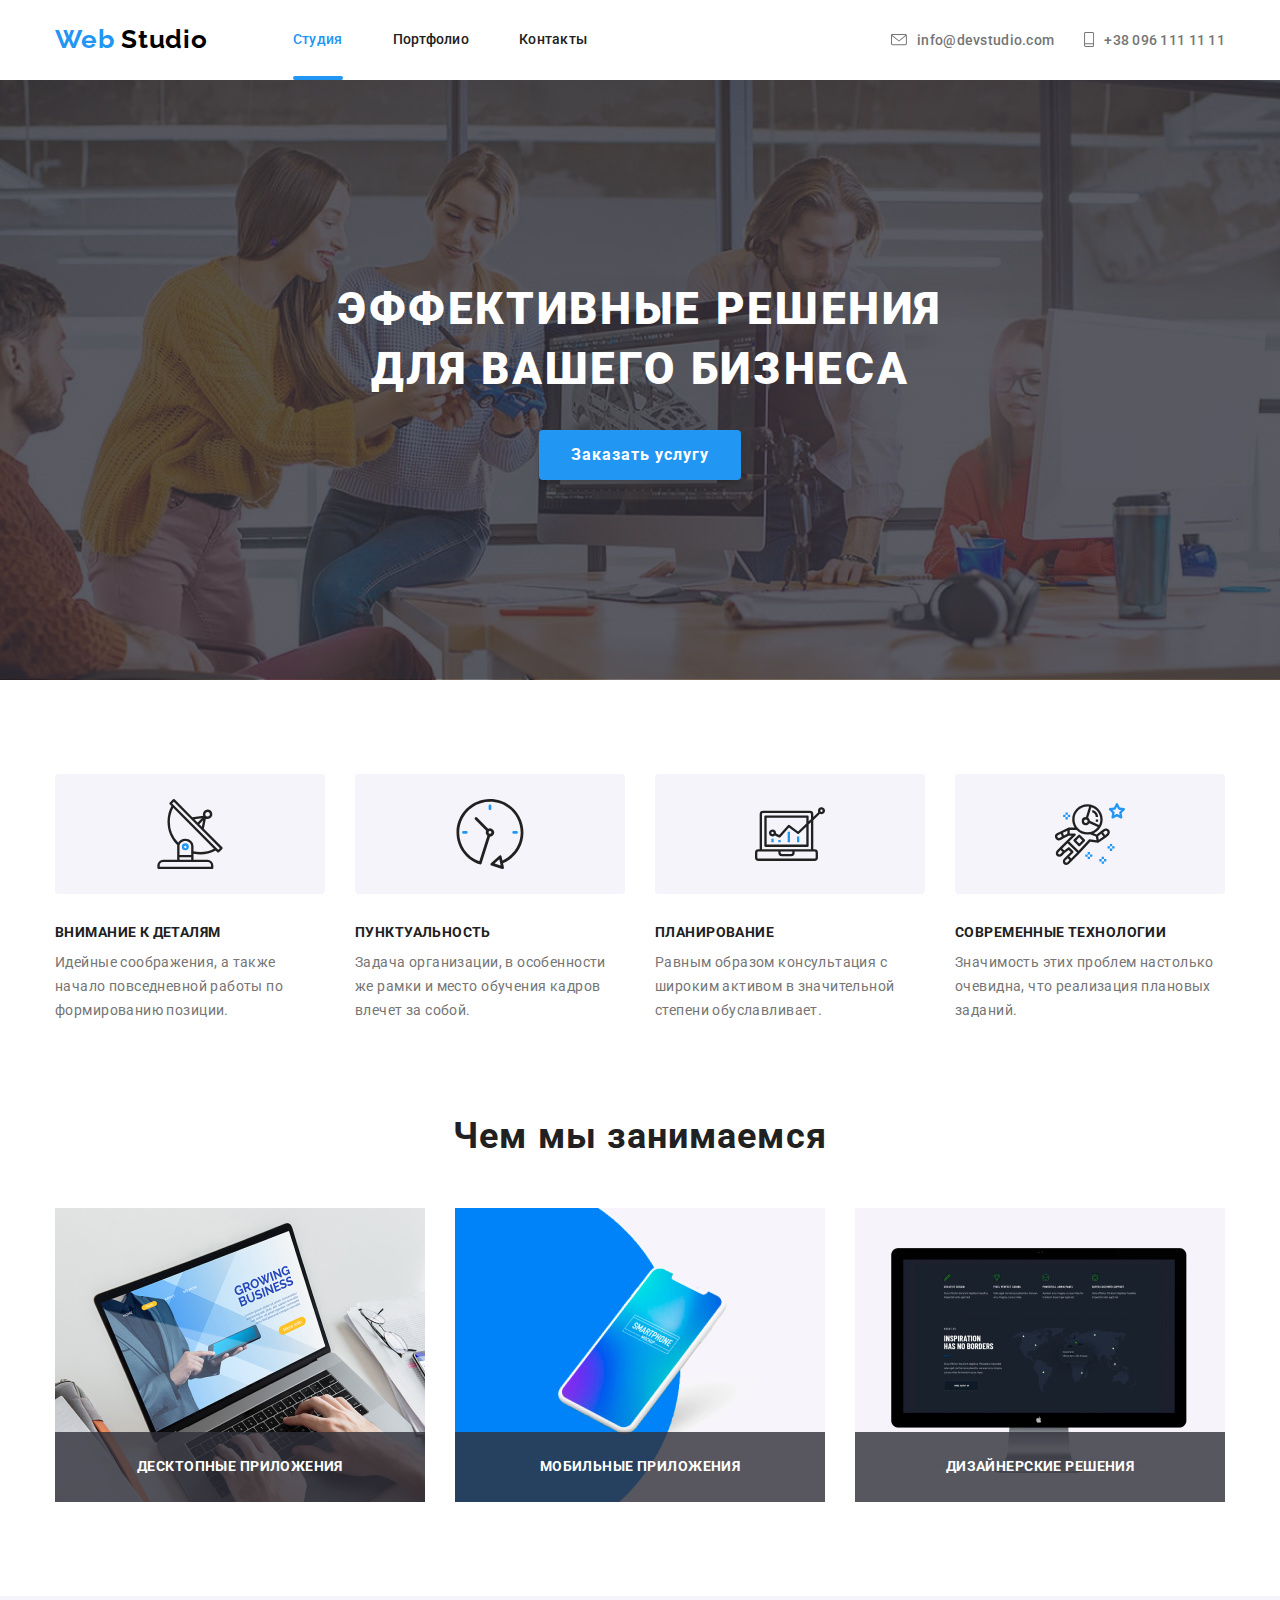
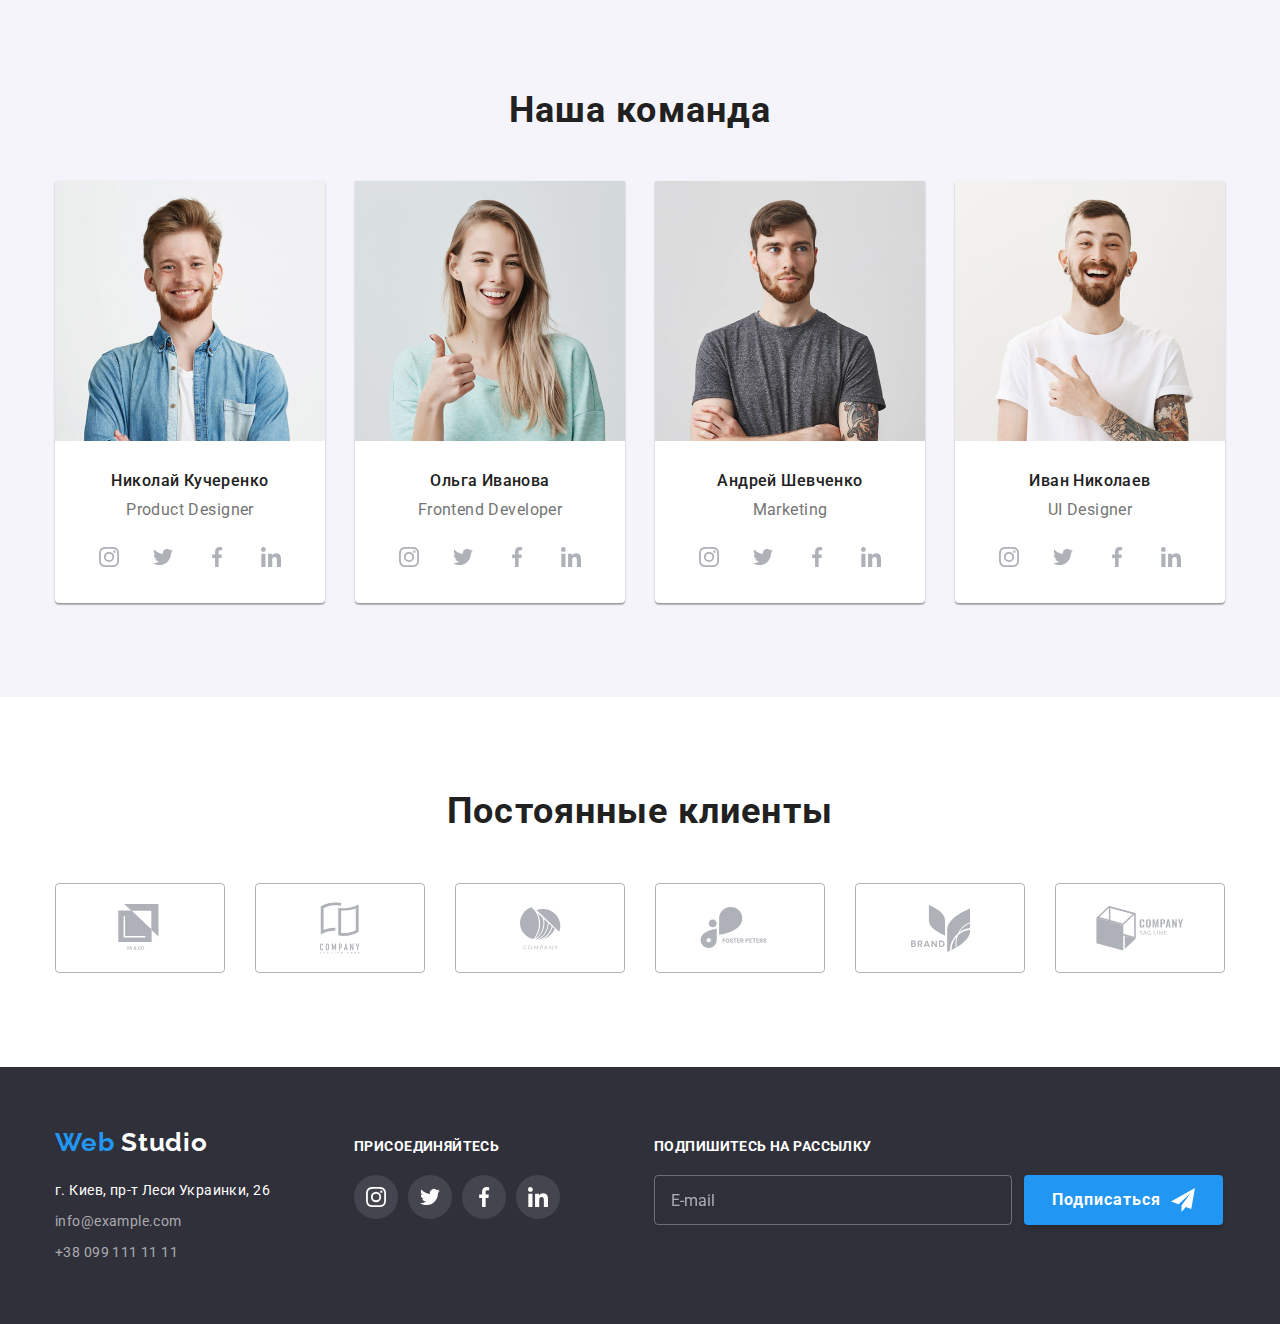
==== commit 5735655f: "sass" ====
--- a/index.html
+++ b/index.html
@@ -108,7 +108,7 @@
     <!-- sections-main -->
     <main class="page-main">
       <!-- section-hero -->
-      <section class="section-hero">
+      <section class="hero">
         <div class="container-hero">
           <h1 class="title">
             Эффективные решения
@@ -192,7 +192,7 @@
       <section class="section padding-top-none">
         <div class="container">
           <h2 class="section-title">Чем мы занимаемся</h2>
-          <ul class="exemples-list list">
+          <ul class="examples-list list">
             <li class="item relative">
               <img
                 src="./images/index/section-activities/desktop-applications.jpg"
@@ -280,7 +280,7 @@
                     </svg>
                   </a>
                 </li>
-                <li class="item">
+                <li class="social-item">
                   <a
                     class="button"
                     href=""
@@ -367,7 +367,7 @@
                     </svg>
                   </a>
                 </li>
-                <li class="item">
+                <li class="social-item">
                   <a
                     class="button"
                     href=""
@@ -454,7 +454,7 @@
                     </svg>
                   </a>
                 </li>
-                <li class="item">
+                <li class="social-item">
                   <a
                     class="button"
                     href=""
@@ -495,8 +495,10 @@
             <li class="item">
               <img
                 class="team-photo"
-                src="./images/index/photo-team_ui-designer.jpg"
-                alt="юи дизайнер"
+                src="./images/index/section-team/ui-designer.jpg"
+                lang="en"
+                title="UI Designer"
+                alt="UI Designer"
                 width="270"
                 height="260"
               />
@@ -539,7 +541,7 @@
                     </svg>
                   </a>
                 </li>
-                <li class="item">
+                <li class="social-item">
                   <a
                     class="button"
                     href=""
@@ -626,7 +628,6 @@
                 rel="noreferrer noopener"
                 target="_blank"
               >
-                >
                 <svg class="button-icon" width="41" height="43">
                   <use
                     href="./images/sprite.svg#company"
@@ -832,7 +833,7 @@
               name="mailing"
               placeholder="E-mail"
             />
-            <button class="mailing-submit">Подписаться</button>
+            <button class="mailing-submit" type="submit">Подписаться</button>
           </form>
         </div>
       </div>
--- a/css/main.min.css
+++ b/css/main.min.css
@@ -1,1070 +1 @@
-@font-face {
-  font-family: 'Roboto';
-  font-style: normal;
-  font-weight: 900;
-  font-display: swap;
-  src: local('Roboto Black'), local('Roboto-Black'),
-    url('../fonts/roboto-v20-latin_cyrillic-900.woff2') format('woff2'),
-    url('../fonts/roboto-v20-latin_cyrillic-900.woff') format('woff');
-}
-html {
-  -webkit-box-sizing: border-box;
-  box-sizing: border-box;
-}
-*,
-*::before,
-*::after {
-  -webkit-box-sizing: inherit;
-  box-sizing: inherit;
-}
-body {
-  font-family: 'Roboto', sans-serif;
-  font-style: normal;
-  font-weight: 400;
-  font-size: 14px;
-  line-height: 1.72;
-  letter-spacing: 0.03em;
-  color: #757575;
-  background-color: #ffffff;
-}
-.visually-hidden {
-  position: absolute;
-  width: 1px;
-  height: 1px;
-  margin: -1px;
-  border: 0;
-  padding: 0;
-  clip: rect(0 0 0 0);
-  overflow: hidden;
-}
-img {
-  display: block;
-  min-width: 100%;
-  height: auto;
-}
-.list {
-  padding: 0;
-  margin: 0;
-  list-style: none;
-}
-.button {
-  cursor: pointer;
-  padding: 0;
-  border: none;
-}
-.relative {
-  position: relative;
-}
-.section {
-  padding-top: 94px;
-  padding-bottom: 94px;
-}
-.section-title {
-  margin-top: 0;
-  margin-bottom: 50px;
-  font-size: 36px;
-  line-height: 1.16;
-  letter-spacing: 0.03em;
-  text-align: center;
-  color: #212121;
-}
-.section.padding-top-none {
-  padding-top: 0;
-}
-.container {
-  padding-left: 15px;
-  padding-right: 15px;
-  margin-left: auto;
-  margin-right: auto;
-  width: 1200px;
-}
-.subtitle {
-  display: block;
-  margin-bottom: 20px;
-  font-size: 14px;
-  line-height: 1.14;
-  font-weight: 700;
-  color: #fff;
-  text-transform: uppercase;
-}
-.page-header {
-  position: fixed;
-  top: 0;
-  left: 0;
-  width: 100%;
-  background-color: #ffffff;
-  z-index: 2;
-}
-.page-header .container.main-nav {
-  display: -webkit-box;
-  display: -ms-flexbox;
-  display: flex;
-  -webkit-box-align: center;
-  -ms-flex-align: center;
-  align-items: center;
-}
-.page-header .container.main-nav .main-nav {
-  display: -webkit-box;
-  display: -ms-flexbox;
-  display: flex;
-  -webkit-box-align: center;
-  -ms-flex-align: center;
-  align-items: center;
-}
-.logo {
-  font-family: 'Raleway', sans-serif;
-  color: #2196f3;
-  font-weight: bold;
-  font-size: 26px;
-  line-height: 1.2;
-  letter-spacing: 0.03em;
-  text-decoration: none;
-}
-.logo .primary-color {
-  color: #000000;
-}
-.site-nav {
-  display: -webkit-box;
-  display: -ms-flexbox;
-  display: flex;
-  margin-left: 85px;
-}
-.site-nav .item:not(:last-child) {
-  margin-right: 50px;
-}
-.site-nav .link {
-  display: block;
-  padding-top: 32px;
-  padding-bottom: 32px;
-  color: #212121;
-  font-weight: 500;
-  font-size: 14px;
-  line-height: 1.14;
-  letter-spacing: 0.02em;
-  text-decoration: none;
-  -webkit-transition: color 250ms cubic-bezier(0.4, 0, 0.2, 1);
-  -o-transition: color 250ms cubic-bezier(0.4, 0, 0.2, 1);
-  transition: color 250ms cubic-bezier(0.4, 0, 0.2, 1);
-}
-.site-nav .link:hover,
-.site-nav .link:focus {
-  color: #2196f3;
-}
-.site-nav .link.current {
-  color: #2196f3;
-}
-.site-nav .link.current::after {
-  content: '';
-  display: block;
-  position: absolute;
-  left: 0;
-  bottom: 0;
-  width: 100%;
-  height: 4px;
-  border-radius: 2px;
-  background-color: #2196f3;
-}
-.auth-nav {
-  display: -webkit-box;
-  display: -ms-flexbox;
-  display: flex;
-  margin-left: auto;
-}
-.auth-nav .item + .item {
-  margin-left: 30px;
-}
-.auth-nav .link {
-  display: -webkit-box;
-  display: -ms-flexbox;
-  display: flex;
-  -webkit-box-align: center;
-  -ms-flex-align: center;
-  align-items: center;
-  font-weight: 500;
-  font-size: 14px;
-  line-height: 1.143;
-  letter-spacing: 0.02em;
-  color: #757575;
-  text-decoration: none;
-  -webkit-transition: color 250ms cubic-bezier(0.4, 0, 0.2, 1);
-  -o-transition: color 250ms cubic-bezier(0.4, 0, 0.2, 1);
-  transition: color 250ms cubic-bezier(0.4, 0, 0.2, 1);
-}
-.auth-nav .link:hover,
-.auth-nav .link:focus {
-  color: #2196f3;
-}
-.auth-nav .link .link-icon {
-  display: block;
-  margin-right: 10px;
-  fill: #757575;
-  -webkit-transition: fill 250ms cubic-bezier(0.4, 0, 0.2, 1);
-  -o-transition: fill 250ms cubic-bezier(0.4, 0, 0.2, 1);
-  transition: fill 250ms cubic-bezier(0.4, 0, 0.2, 1);
-}
-.auth-nav .link:hover .link-icon,
-.auth-nav .link:focus .link-icon {
-  fill: #2196f3;
-}
-.auth-nav .item:nth-child(1) .link-icon {
-  width: 16px;
-  height: 12px;
-}
-.page-main > .section:nth-last-child(2) {
-  background-color: #f5f4fa;
-}
-.page-main.border-top {
-  border-top: 1px solid #ececec;
-}
-.hero {
-  text-align: center;
-  background-color: #757575;
-}
-.hero .container-hero {
-  padding-top: 200px;
-  padding-bottom: 200px;
-  margin-left: auto;
-  margin-right: auto;
-  max-width: 1600px;
-  background-image: -webkit-gradient(
-      linear,
-      left top,
-      right top,
-      from(rgba(47, 48, 58, 0.8)),
-      to(rgba(47, 48, 58, 0.8))
-    ),
-    url('../images/index/img-hero-01.jpg');
-  background-image: -o-linear-gradient(
-      left,
-      rgba(47, 48, 58, 0.8),
-      rgba(47, 48, 58, 0.8)
-    ),
-    url('../images/index/img-hero-01.jpg');
-  background-image: linear-gradient(
-      to right,
-      rgba(47, 48, 58, 0.8),
-      rgba(47, 48, 58, 0.8)
-    ),
-    url('../images/index/img-hero-01.jpg');
-  background-size: cover;
-  background-position: center;
-}
-.hero .container-hero .title {
-  margin-top: 0;
-  margin-bottom: 30px;
-  font-weight: 900;
-  font-size: 44px;
-  line-height: 1.36;
-  letter-spacing: 0.06em;
-  text-transform: uppercase;
-  color: #fff;
-}
-.hero .container-hero .button {
-  font-weight: 700;
-  font-size: 16px;
-  line-height: 1.87;
-  letter-spacing: 0.06em;
-  padding: 10px 32px;
-  color: #fff;
-  border: none;
-  border-radius: 4px;
-  background-color: #2196f3;
-  -webkit-box-shadow: 0px 4px 4px rgba(0, 0, 0, 0.15);
-  box-shadow: 0px 4px 4px rgba(0, 0, 0, 0.15);
-  -webkit-transition: background-color 250ms cubic-bezier(0.4, 0, 0.2, 1);
-  -o-transition: background-color 250ms cubic-bezier(0.4, 0, 0.2, 1);
-  transition: background-color 250ms cubic-bezier(0.4, 0, 0.2, 1);
-}
-.hero .container-hero .button:hover,
-.hero .container-hero .button:focus {
-  background-color: #188ce8;
-}
-.feature-list {
-  display: -webkit-box;
-  display: -ms-flexbox;
-  display: flex;
-}
-.feature-list .item {
-  width: 270px;
-}
-.feature-list .item .icon-wrap {
-  display: -webkit-box;
-  display: -ms-flexbox;
-  display: flex;
-  -webkit-box-pack: center;
-  -ms-flex-pack: center;
-  justify-content: center;
-  -webkit-box-align: center;
-  -ms-flex-align: center;
-  align-items: center;
-  width: 270px;
-  height: 120px;
-  margin-bottom: 30px;
-  border-radius: 4px;
-  background-color: #f5f4fa;
-}
-.feature-list .item .title {
-  margin-top: 0;
-  margin-bottom: 10px;
-  font-size: 14px;
-  line-height: 1.143;
-  text-transform: uppercase;
-  color: #212121;
-}
-.feature-list .item .text {
-  margin-top: 0;
-  margin-bottom: 0;
-}
-.feature-list .item:not(:last-child) {
-  margin-right: 30px;
-}
-.exemples-list {
-  display: -webkit-box;
-  display: -ms-flexbox;
-  display: flex;
-}
-.exemples-list .item:not(:last-child) {
-  margin-right: 30px;
-}
-.exemples-list .title {
-  position: absolute;
-  bottom: 0;
-  left: 0;
-  width: 100%;
-  display: block;
-  padding-top: 27px;
-  padding-bottom: 27px;
-  font-weight: 700;
-  line-height: 1.14;
-  text-align: center;
-  text-transform: uppercase;
-  color: #fff;
-  background-color: rgba(47, 48, 58, 0.8);
-}
-.team-list {
-  display: -webkit-box;
-  display: -ms-flexbox;
-  display: flex;
-}
-.team-list .item {
-  padding-bottom: 24px;
-  border-radius: 0 0 4px 4px;
-  background-color: #fff;
-  -webkit-box-shadow: 0px 2px 1px rgba(0, 0, 0, 0.2),
-    0px 1px 1px rgba(0, 0, 0, 0.14), 0px 1px 3px rgba(0, 0, 0, 0.12);
-  box-shadow: 0px 2px 1px rgba(0, 0, 0, 0.2), 0px 1px 1px rgba(0, 0, 0, 0.14),
-    0px 1px 3px rgba(0, 0, 0, 0.12);
-}
-.team-list .item:not(:last-child) {
-  margin-right: 30px;
-}
-.team-list .item .team-photo {
-  margin-bottom: 30px;
-}
-.team-list .item .title {
-  margin-top: 0;
-  margin-bottom: 10px;
-  font-weight: 500;
-  font-size: 16px;
-  line-height: 1.19;
-  text-align: center;
-  color: #212121;
-}
-.team-list .item .text {
-  margin-top: 0;
-  margin-bottom: 16px;
-  font-size: 16px;
-  line-height: 1.19;
-  text-align: center;
-}
-.team-social {
-  display: -webkit-box;
-  display: -ms-flexbox;
-  display: flex;
-  -webkit-box-pack: center;
-  -ms-flex-pack: center;
-  justify-content: center;
-}
-.team-social .social-item:not(:last-child) {
-  margin-right: 10px;
-}
-.team-social .button {
-  display: -webkit-box;
-  display: -ms-flexbox;
-  display: flex;
-  -webkit-box-pack: center;
-  -ms-flex-pack: center;
-  justify-content: center;
-  -webkit-box-align: center;
-  -ms-flex-align: center;
-  align-items: center;
-  width: 44px;
-  height: 44px;
-  border-radius: 50%;
-  -webkit-transition: background-color 250ms cubic-bezier(0.4, 0, 0.2, 1);
-  -o-transition: background-color 250ms cubic-bezier(0.4, 0, 0.2, 1);
-  transition: background-color 250ms cubic-bezier(0.4, 0, 0.2, 1);
-}
-.team-social .button:hover,
-.team-social .button:focus {
-  background-color: #2196f3;
-}
-.team-social .button .button-icon {
-  fill: #afb1b8;
-  -webkit-transition: fill 250ms cubic-bezier(0.4, 0, 0.2, 1);
-  -o-transition: fill 250ms cubic-bezier(0.4, 0, 0.2, 1);
-  transition: fill 250ms cubic-bezier(0.4, 0, 0.2, 1);
-}
-.team-social .button:hover .button-icon,
-.team-social .button:focus .button-icon {
-  fill: #fff;
-}
-.clients-list {
-  display: -webkit-box;
-  display: -ms-flexbox;
-  display: flex;
-}
-.clients-list .item:not(:last-child) {
-  margin-right: 30px;
-}
-.clients-list .button {
-  display: -webkit-box;
-  display: -ms-flexbox;
-  display: flex;
-  -webkit-box-pack: center;
-  -ms-flex-pack: center;
-  justify-content: center;
-  -webkit-box-align: center;
-  -ms-flex-align: center;
-  align-items: center;
-  width: 170px;
-  height: 90px;
-  border: 1px solid #afb1b8;
-  border-radius: 4px;
-  -webkit-transition: border-color 250ms cubic-bezier(0.4, 0, 0.2, 1);
-  -o-transition: border-color 250ms cubic-bezier(0.4, 0, 0.2, 1);
-  transition: border-color 250ms cubic-bezier(0.4, 0, 0.2, 1);
-}
-.clients-list .button:hover,
-.clients-list .button:focus {
-  border-color: #2196f3;
-}
-.clients-list .button .button-icon {
-  fill: #afb1b8;
-  -webkit-transition: fill 250ms cubic-bezier(0.4, 0, 0.2, 1);
-  -o-transition: fill 250ms cubic-bezier(0.4, 0, 0.2, 1);
-  transition: fill 250ms cubic-bezier(0.4, 0, 0.2, 1);
-}
-.clients-list .button:hover .button-icon,
-.clients-list .button:focus .button-icon {
-  fill: #2196f3;
-}
-.backdrop {
-  position: fixed;
-  top: 0;
-  left: 0;
-  width: 100%;
-  height: 100%;
-  background-color: rgba(0, 0, 0, 0.2);
-  opacity: 1;
-  -webkit-transition: opacity 250ms cubic-bezier(0.4, 0, 0.2, 1);
-  -o-transition: opacity 250ms cubic-bezier(0.4, 0, 0.2, 1);
-  transition: opacity 250ms cubic-bezier(0.4, 0, 0.2, 1);
-  z-index: 3;
-}
-.backdrop.is-hidden {
-  opacity: 0;
-  pointer-events: none;
-}
-.backdrop.is-hidden .modal {
-  -webkit-transform: translate(-50%, -50%) scale(1.1);
-  -ms-transform: translate(-50%, -50%) scale(1.1);
-  transform: translate(-50%, -50%) scale(1.1);
-}
-.backdrop .modal {
-  position: absolute;
-  top: 50%;
-  left: 50%;
-  padding: 40px;
-  border-radius: 4px;
-  background-color: #fff;
-  -webkit-box-shadow: 0px 1px 3px rgba(0, 0, 0, 0.12),
-    0px 1px 1px rgba(0, 0, 0, 0.14), 0px 2px 1px rgba(0, 0, 0, 0.2);
-  box-shadow: 0px 1px 3px rgba(0, 0, 0, 0.12), 0px 1px 1px rgba(0, 0, 0, 0.14),
-    0px 2px 1px rgba(0, 0, 0, 0.2);
-  -webkit-transform: translate(-50%, -50%) scale(1);
-  -ms-transform: translate(-50%, -50%) scale(1);
-  transform: translate(-50%, -50%) scale(1);
-  -webkit-transition: -webkit-transform 250ms cubic-bezier(0.4, 0, 0.2, 1);
-  transition: -webkit-transform 250ms cubic-bezier(0.4, 0, 0.2, 1);
-  -o-transition: transform 250ms cubic-bezier(0.4, 0, 0.2, 1);
-  transition: transform 250ms cubic-bezier(0.4, 0, 0.2, 1);
-  transition: transform 250ms cubic-bezier(0.4, 0, 0.2, 1),
-    -webkit-transform 250ms cubic-bezier(0.4, 0, 0.2, 1);
-}
-.backdrop .modal-subtitle {
-  display: block;
-  margin-bottom: 30px;
-  font-weight: 700;
-  font-size: 20px;
-  line-height: 1.15;
-  text-align: center;
-  color: #212121;
-}
-.backdrop .modal .close-modal {
-  position: absolute;
-  top: 8px;
-  right: 8px;
-  display: -webkit-box;
-  display: -ms-flexbox;
-  display: flex;
-  -webkit-box-pack: center;
-  -ms-flex-pack: center;
-  justify-content: center;
-  -webkit-box-align: center;
-  -ms-flex-align: center;
-  align-items: center;
-  width: 30px;
-  height: 30px;
-  border: 1px solid rgba(0, 0, 0, 0.1);
-  border-radius: 50%;
-  cursor: pointer;
-  background-color: #fff;
-}
-.backdrop .modal .close-modal .button-icon {
-  fill: #000;
-  -webkit-transition: fill 250ms cubic-bezier(0.4, 0, 0.2, 1);
-  -o-transition: fill 250ms cubic-bezier(0.4, 0, 0.2, 1);
-  transition: fill 250ms cubic-bezier(0.4, 0, 0.2, 1);
-}
-.backdrop .modal .close-modal:hover > .button-icon,
-.backdrop .modal .close-modal:focus > .button-icon {
-  fill: #2196f3;
-}
-.form-field {
-  display: block;
-  position: relative;
-  margin-bottom: 28px;
-}
-.form-field .form-label {
-  position: absolute;
-  top: 50%;
-  left: 42px;
-  -webkit-transform: translateY(-50%);
-  -ms-transform: translateY(-50%);
-  transform: translateY(-50%);
-  -webkit-transition: -webkit-transform 250ms cubic-bezier(0.4, 0, 0.2, 1);
-  transition: -webkit-transform 250ms cubic-bezier(0.4, 0, 0.2, 1);
-  -o-transition: transform 250ms cubic-bezier(0.4, 0, 0.2, 1);
-  transition: transform 250ms cubic-bezier(0.4, 0, 0.2, 1);
-  transition: transform 250ms cubic-bezier(0.4, 0, 0.2, 1),
-    -webkit-transform 250ms cubic-bezier(0.4, 0, 0.2, 1);
-  line-height: 1.14;
-  letter-spacing: 0.01em;
-  color: #757575;
-}
-.form-field .form-label:hover {
-  cursor: auto;
-}
-.form-field .form-input {
-  width: 448px;
-  height: 40px;
-  padding: 0 42px;
-  border: 1px solid rgba(33, 33, 33, 0.2);
-  border-radius: 4px;
-  outline: 0;
-}
-.form-field .form-input:focus,
-.form-field .form-input:focus {
-  border: 1px solid #2196f3;
-}
-.form-field .form-input:not(:placeholder-shown) ~ .icon-wrap .icon {
-  fill: #2196f3;
-}
-.form-field .form-input:not(:placeholder-shown) + .form-label {
-  font-size: 12px;
-  line-height: 1.17;
-  -webkit-transform: translate(-26px, -39px);
-  -ms-transform: translate(-26px, -39px);
-  transform: translate(-26px, -39px);
-  color: #2196f3;
-}
-.form-field .form-input:not(:placeholder-shown) {
-  border-color: #2196f3;
-}
-.form-field .icon-wrap {
-  position: absolute;
-  top: 50%;
-  left: 16px;
-  -webkit-transform: translateY(-50%);
-  -ms-transform: translateY(-50%);
-  transform: translateY(-50%);
-  display: -webkit-box;
-  display: -ms-flexbox;
-  display: flex;
-  fill: #212121;
-}
-.form-field .icon-wrap .icon {
-  fill: #212121;
-  -webkit-transition: fill 250ms cubic-bezier(0.4, 0, 0.2, 1);
-  -o-transition: fill 250ms cubic-bezier(0.4, 0, 0.2, 1);
-  transition: fill 250ms cubic-bezier(0.4, 0, 0.2, 1);
-}
-.form-field:focus-within .icon {
-  fill: #2196f3;
-}
-.form-field:focus-within > .form-label {
-  font-size: 12px;
-  line-height: 1.17;
-  -webkit-transform: translate(-26px, -39px);
-  -ms-transform: translate(-26px, -39px);
-  transform: translate(-26px, -39px);
-  color: #2196f3;
-}
-.form-textarea {
-  display: block;
-  width: 448px;
-  height: 120px;
-  resize: none;
-  padding: 10px 15px;
-  margin-bottom: 20px;
-  border: 1px solid rgba(33, 33, 33, 0.2);
-  border-radius: 4px;
-  outline: 0;
-  -webkit-transition: border-color 250ms cubic-bezier(0.4, 0, 0.2, 1);
-  -o-transition: border-color 250ms cubic-bezier(0.4, 0, 0.2, 1);
-  transition: border-color 250ms cubic-bezier(0.4, 0, 0.2, 1);
-}
-.form-textarea:focus {
-  border-color: #2196f3;
-}
-.form-textarea:focus::-webkit-input-placeholder {
-  opacity: 0;
-}
-.form-textarea:focus:-ms-input-placeholder {
-  opacity: 0;
-}
-.form-textarea:focus::-ms-input-placeholder {
-  opacity: 0;
-}
-.form-textarea:focus::-moz-placeholder {
-  opacity: 0;
-}
-.form-textarea:focus::placeholder {
-  opacity: 0;
-}
-.form-textarea:not(:placeholder-shown) {
-  border-color: #2196f3;
-}
-.checkbox-field {
-  display: -webkit-box;
-  display: -ms-flexbox;
-  display: flex;
-  -webkit-box-pack: center;
-  -ms-flex-pack: center;
-  justify-content: center;
-  -webkit-box-align: center;
-  -ms-flex-align: center;
-  align-items: center;
-  margin-bottom: 30px;
-  cursor: pointer;
-}
-.checkbox-field .checkbox-input {
-  position: absolute;
-  width: 1px;
-  height: 1px;
-  margin: -1px;
-  border: 0;
-  padding: 0;
-  clip: rect(0 0 0 0);
-  overflow: hidden;
-}
-.checkbox-field .checkbox-input:focus + .checkbox-icon {
-  border-color: #2196f3;
-}
-.checkbox-field .checkbox-input:checked + .checkbox-icon {
-  border-color: transparent;
-  background-color: #2196f3;
-  background-image: url('../images/index/icon-checked.svg');
-  background-size: contain;
-  background-origin: border-box;
-}
-.checkbox-field .checkbox-icon {
-  display: inline-block;
-  width: 16px;
-  height: 15px;
-  margin-right: 8.4px;
-  border: 2px solid black;
-  border-radius: 2px;
-  -webkit-transition: background-color 150ms cubic-bezier(0.4, 0, 0.2, 1),
-    border-color 150ms cubic-bezier(0.4, 0, 0.2, 1);
-  -o-transition: background-color 150ms cubic-bezier(0.4, 0, 0.2, 1),
-    border-color 150ms cubic-bezier(0.4, 0, 0.2, 1);
-  transition: background-color 150ms cubic-bezier(0.4, 0, 0.2, 1),
-    border-color 150ms cubic-bezier(0.4, 0, 0.2, 1);
-}
-.checkbox-field:hover .checkbox-icon {
-  border-color: #2196f3;
-}
-.checkbox-field .checkbox-label > .label-link {
-  color: #2196f3;
-}
-.form-submit {
-  display: block;
-  padding: 10px 55px;
-  margin: 0 auto;
-  font-weight: 700;
-  font-size: 16px;
-  line-height: 1.87;
-  letter-spacing: 0.06em;
-  border-radius: 4px;
-  border: none;
-  cursor: pointer;
-  color: #fff;
-  background-color: #2196f3;
-  -webkit-box-shadow: 0px 4px 4px rgba(0, 0, 0, 0.15);
-  box-shadow: 0px 4px 4px rgba(0, 0, 0, 0.15);
-  -webkit-transition: background-color 250ms cubic-bezier(0.4, 0, 0.2, 1);
-  -o-transition: background-color 250ms cubic-bezier(0.4, 0, 0.2, 1);
-  transition: background-color 250ms cubic-bezier(0.4, 0, 0.2, 1);
-}
-.form-submit:hover,
-.form-submit:focus {
-  background-color: #188ce8;
-}
-.filter-list {
-  display: -webkit-box;
-  display: -ms-flexbox;
-  display: flex;
-  -webkit-box-pack: center;
-  -ms-flex-pack: center;
-  justify-content: center;
-  margin-bottom: 50px;
-}
-.filter-list .item + .item {
-  margin-left: 8px;
-}
-.filter-list .button.filter {
-  display: block;
-  padding-top: 6px;
-  padding-right: 22px;
-  padding-bottom: 6px;
-  padding-left: 22px;
-  font-weight: 500;
-  font-size: 16px;
-  line-height: 1.625;
-  letter-spacing: 0.03em;
-  border: 0;
-  border-radius: 4px;
-  color: #212121;
-  background-color: #f5f4fa;
-  -webkit-transition: background-color 250ms cubic-bezier(0.4, 0, 0.2, 1),
-    color 250ms cubic-bezier(0.4, 0, 0.2, 1),
-    -webkit-box-shadow 250ms cubic-bezier(0.4, 0, 0.2, 1);
-  transition: background-color 250ms cubic-bezier(0.4, 0, 0.2, 1),
-    color 250ms cubic-bezier(0.4, 0, 0.2, 1),
-    -webkit-box-shadow 250ms cubic-bezier(0.4, 0, 0.2, 1);
-  -o-transition: background-color 250ms cubic-bezier(0.4, 0, 0.2, 1),
-    color 250ms cubic-bezier(0.4, 0, 0.2, 1),
-    box-shadow 250ms cubic-bezier(0.4, 0, 0.2, 1);
-  transition: background-color 250ms cubic-bezier(0.4, 0, 0.2, 1),
-    color 250ms cubic-bezier(0.4, 0, 0.2, 1),
-    box-shadow 250ms cubic-bezier(0.4, 0, 0.2, 1);
-  transition: background-color 250ms cubic-bezier(0.4, 0, 0.2, 1),
-    color 250ms cubic-bezier(0.4, 0, 0.2, 1),
-    box-shadow 250ms cubic-bezier(0.4, 0, 0.2, 1),
-    -webkit-box-shadow 250ms cubic-bezier(0.4, 0, 0.2, 1);
-}
-.filter-list .button.filter:hover,
-.filter-list .button.filter:focus {
-  color: #fff;
-  background-color: #2196f3;
-  -webkit-box-shadow: 0px 2px 2px rgba(0, 0, 0, 0.12),
-    0px 1px 2px rgba(0, 0, 0, 0.08), 0px 3px 1px rgba(0, 0, 0, 0.1);
-  box-shadow: 0px 2px 2px rgba(0, 0, 0, 0.12), 0px 1px 2px rgba(0, 0, 0, 0.08),
-    0px 3px 1px rgba(0, 0, 0, 0.1);
-}
-.portfolio-list {
-  display: -webkit-box;
-  display: -ms-flexbox;
-  display: flex;
-  -ms-flex-wrap: wrap;
-  flex-wrap: wrap;
-}
-.portfolio-list .item {
-  width: calc((100% - 60px) / 3);
-  margin-right: 30px;
-  margin-bottom: 30px;
-  font-size: 0;
-}
-.portfolio-list .item:nth-child(3n) {
-  margin-right: 0;
-}
-.portfolio-list .item:nth-last-child(-n + 3) {
-  margin-bottom: 0;
-}
-.product {
-  display: block;
-  text-decoration: none;
-  -webkit-transition: -webkit-box-shadow 250ms cubic-bezier(0.4, 0, 0.2, 1);
-  transition: -webkit-box-shadow 250ms cubic-bezier(0.4, 0, 0.2, 1);
-  -o-transition: box-shadow 250ms cubic-bezier(0.4, 0, 0.2, 1);
-  transition: box-shadow 250ms cubic-bezier(0.4, 0, 0.2, 1);
-  transition: box-shadow 250ms cubic-bezier(0.4, 0, 0.2, 1),
-    -webkit-box-shadow 250ms cubic-bezier(0.4, 0, 0.2, 1);
-}
-.product:hover {
-  -webkit-box-shadow: 1px 4px 6px rgba(0, 0, 0, 0.16),
-    0px 4px 4px rgba(0, 0, 0, 0.06), 0px 1px 1px rgba(0, 0, 0, 0.12);
-  box-shadow: 1px 4px 6px rgba(0, 0, 0, 0.16), 0px 4px 4px rgba(0, 0, 0, 0.06),
-    0px 1px 1px rgba(0, 0, 0, 0.12);
-}
-.product-thumb {
-  position: relative;
-  overflow: hidden;
-}
-.product-thumb .product-overlay {
-  position: absolute;
-  top: 0;
-  left: 0;
-  height: 100%;
-  background-color: rgba(33, 150, 243, 0.9);
-  -webkit-transform: translateY(100%);
-  -ms-transform: translateY(100%);
-  transform: translateY(100%);
-  -webkit-transition: opacity 250ms cubic-bezier(0.4, 0, 0.2, 1),
-    -webkit-transform 250ms cubic-bezier(0.4, 0, 0.2, 1);
-  transition: opacity 250ms cubic-bezier(0.4, 0, 0.2, 1),
-    -webkit-transform 250ms cubic-bezier(0.4, 0, 0.2, 1);
-  -o-transition: transform 250ms cubic-bezier(0.4, 0, 0.2, 1),
-    opacity 250ms cubic-bezier(0.4, 0, 0.2, 1);
-  transition: transform 250ms cubic-bezier(0.4, 0, 0.2, 1),
-    opacity 250ms cubic-bezier(0.4, 0, 0.2, 1);
-  transition: transform 250ms cubic-bezier(0.4, 0, 0.2, 1),
-    opacity 250ms cubic-bezier(0.4, 0, 0.2, 1),
-    -webkit-transform 250ms cubic-bezier(0.4, 0, 0.2, 1);
-  opacity: 0;
-}
-.product:hover .product-thumb .product-overlay,
-.product:focus .product-thumb .product-overlay {
-  -webkit-transform: translateY(0);
-  -ms-transform: translateY(0);
-  transform: translateY(0);
-  opacity: 1;
-}
-.product-thumb .product-overlay .hover-text {
-  display: -webkit-box;
-  display: -ms-flexbox;
-  display: flex;
-  -webkit-box-align: center;
-  -ms-flex-align: center;
-  align-items: center;
-  height: 100%;
-  padding-left: 24px;
-  padding-right: 24px;
-  margin-top: 0;
-  margin-bottom: 0;
-  font-size: 18px;
-  line-height: 1.56;
-  color: #ffffff;
-  -webkit-transform: opacity;
-  -ms-transform: opacity;
-  transform: opacity;
-  -webkit-transition: opacity 250ms cubic-bezier(0.4, 0, 0.2, 1) 250ms;
-  -o-transition: opacity 250ms cubic-bezier(0.4, 0, 0.2, 1) 250ms;
-  transition: opacity 250ms cubic-bezier(0.4, 0, 0.2, 1) 250ms;
-  opacity: 0;
-}
-.product:hover .product-thumb .product-overlay .hover-text,
-.product:focus .product-thumb .product-overlay .hover-text {
-  opacity: 1;
-}
-.product-meta {
-  padding-top: 20px;
-  padding-right: 24px;
-  padding-bottom: 20px;
-  padding-left: 24px;
-  border-left: 1px solid #eeeeee;
-  border-right: 1px solid #eeeeee;
-  border-bottom: 1px solid #eeeeee;
-}
-.product-meta .title {
-  margin-top: 0;
-  margin-bottom: 4px;
-  font-size: 18px;
-  line-height: 2;
-  letter-spacing: 0.06em;
-  color: #212121;
-}
-.product-meta .text {
-  margin-top: 0;
-  margin-bottom: 0;
-  font-size: 16px;
-  line-height: 1.87;
-  color: #757575;
-}
-.page-footer {
-  padding-top: 60px;
-  padding-bottom: 60px;
-  background-color: #2f303a;
-}
-.page-footer .container {
-  display: -webkit-box;
-  display: -ms-flexbox;
-  display: flex;
-  -webkit-box-align: baseline;
-  -ms-flex-align: baseline;
-  align-items: baseline;
-}
-.contacts {
-  margin-right: 84px;
-}
-.contacts .logo {
-  display: block;
-  font-family: 'Raleway', sans-serif;
-  font-size: 26px;
-  font-weight: 700;
-  margin-bottom: 20px;
-  line-height: 1.19;
-  letter-spacing: 0.03em;
-  color: #2196f3;
-  text-decoration: none;
-}
-.contacts .logo .secondary-color {
-  color: #fff;
-}
-.contacts .item:not(:last-child) {
-  margin-bottom: 7px;
-}
-.contacts .link {
-  text-decoration: none;
-}
-.contacts .google-map {
-  font-style: normal;
-  color: #fff;
-}
-.contacts .contacts-text {
-  font-style: normal;
-  color: rgba(255, 255, 255, 0.6);
-}
-.join {
-  margin-right: 94px;
-}
-.join-set {
-  display: -webkit-box;
-  display: -ms-flexbox;
-  display: flex;
-}
-.join-set .item:not(:last-child) {
-  margin-right: 10px;
-}
-.join-set .button {
-  display: -webkit-box;
-  display: -ms-flexbox;
-  display: flex;
-  -webkit-box-pack: center;
-  -ms-flex-pack: center;
-  justify-content: center;
-  -webkit-box-align: center;
-  -ms-flex-align: center;
-  align-items: center;
-  width: 44px;
-  height: 44px;
-  border-radius: 50%;
-  background-color: rgba(255, 255, 255, 0.1);
-  background-repeat: no-repeat;
-  -webkit-transition: background-color 250ms cubic-bezier(0.4, 0, 0.2, 1);
-  -o-transition: background-color 250ms cubic-bezier(0.4, 0, 0.2, 1);
-  transition: background-color 250ms cubic-bezier(0.4, 0, 0.2, 1);
-}
-.join-set .button:hover,
-.join-set .button:focus {
-  background-color: #2196f3;
-}
-.mailing-form {
-  display: -webkit-box;
-  display: -ms-flexbox;
-  display: flex;
-}
-.mailing-form .mailing-input {
-  width: 358px;
-  height: 50px;
-  padding-left: 16px;
-  margin-right: 12px;
-  font-size: 16px;
-  line-height: 1.25;
-  color: #fff;
-  border: 1px solid rgba(255, 255, 255, 0.3);
-  border-radius: 4px;
-  background-color: transparent;
-  -webkit-filter: drop-shadow(0px 4px 4px rgba(0, 0, 0, 0.15));
-  filter: drop-shadow(0px 4px 4px rgba(0, 0, 0, 0.15));
-}
-.mailing-form .mailing-input::-webkit-input-placeholder {
-  font-size: 16px;
-  line-height: 1.25;
-  color: rgba(255, 255, 255, 0.6);
-}
-.mailing-form .mailing-input:-ms-input-placeholder {
-  font-size: 16px;
-  line-height: 1.25;
-  color: rgba(255, 255, 255, 0.6);
-}
-.mailing-form .mailing-input::-ms-input-placeholder {
-  font-size: 16px;
-  line-height: 1.25;
-  color: rgba(255, 255, 255, 0.6);
-}
-.mailing-form .mailing-input::-moz-placeholder {
-  font-size: 16px;
-  line-height: 1.25;
-  color: rgba(255, 255, 255, 0.6);
-}
-.mailing-form .mailing-input::placeholder {
-  font-size: 16px;
-  line-height: 1.25;
-  color: rgba(255, 255, 255, 0.6);
-}
-.mailing-form .mailing-input:focus::-webkit-input-placeholder {
-  opacity: 0;
-}
-.mailing-form .mailing-input:focus:-ms-input-placeholder {
-  opacity: 0;
-}
-.mailing-form .mailing-input:focus::-ms-input-placeholder {
-  opacity: 0;
-}
-.mailing-form .mailing-input:focus::-moz-placeholder {
-  opacity: 0;
-}
-.mailing-form .mailing-input:focus::placeholder {
-  opacity: 0;
-}
-.mailing-form .mailing-submit {
-  display: -webkit-box;
-  display: -ms-flexbox;
-  display: flex;
-  -webkit-box-align: center;
-  -ms-flex-align: center;
-  align-items: center;
-  padding: 0 28px;
-  height: 50px;
-  font-weight: 700;
-  font-size: 16px;
-  line-height: 1.87;
-  letter-spacing: 0.06em;
-  color: #fff;
-  background-color: #2196f3;
-  cursor: pointer;
-  border: none;
-  border-radius: 4px;
-  -webkit-box-shadow: 0px 4px 4px rgba(0, 0, 0, 0.15);
-  box-shadow: 0px 4px 4px rgba(0, 0, 0, 0.15);
-}
-.mailing-form .mailing-submit::after {
-  content: '';
-  width: 24px;
-  height: 24px;
-  margin-left: 10px;
-  background-image: url('../images/footer/mailing-icon.svg');
-}
+@font-face{font-family:"Roboto";font-style:normal;font-weight:900;font-display:swap;src:local("Roboto Black"),local("Roboto-Black"),url("../fonts/roboto-v20-latin_cyrillic-900.woff2") format("woff2"),url("../fonts/roboto-v20-latin_cyrillic-900.woff") format("woff")}*,*::before,*::after{box-sizing:inherit}html{box-sizing:border-box}body{font-family:"Roboto",sans-serif;font-style:normal;font-weight:400;font-size:14px;line-height:1.72;letter-spacing:.03em;color:#757575;background-color:#fff}.list{padding:0;margin:0;list-style:none}.button{cursor:pointer;padding:0;border:none}img{display:block;min-width:100%;height:auto}.relative{position:relative}.visually-hidden{position:absolute;width:1px;height:1px;margin:-1px;border:0;padding:0;clip:rect(0 0 0 0);overflow:hidden}.container{padding-left:15px;padding-right:15px;margin-left:auto;margin-right:auto;width:1200px}.section{padding-top:94px;padding-bottom:94px}.section-title{margin-top:0;margin-bottom:50px;font-size:36px;line-height:1.16;letter-spacing:.03em;text-align:center;color:#212121}.section.padding-top-none{padding-top:0}.subtitle{display:block;margin-bottom:20px;font-size:14px;line-height:1.14;font-weight:700;color:#fff;text-transform:uppercase}.page-header{position:fixed;top:0;left:0;width:100%;background-color:#fff;z-index:2}.page-header .container.main-nav{display:flex;align-items:center}.page-header .container.main-nav .main-nav{display:flex;align-items:center}.logo{font-family:"Raleway",sans-serif;color:#2196f3;font-weight:bold;font-size:26px;line-height:1.2;letter-spacing:.03em;text-decoration:none}.logo .primary-color{color:#000}.site-nav{display:flex;margin-left:85px}.site-nav .item:not(:last-child){margin-right:50px}.site-nav .link{display:block;padding-top:32px;padding-bottom:32px;color:#212121;font-weight:500;font-size:14px;line-height:1.14;letter-spacing:.02em;text-decoration:none;transition:color 250ms cubic-bezier(0.4, 0, 0.2, 1)}.site-nav .link:hover,.site-nav .link:focus{color:#2196f3}.site-nav .link.current{color:#2196f3}.site-nav .link.current::after{content:"";display:block;position:absolute;left:0;bottom:0;width:100%;height:4px;border-radius:2px;background-color:#2196f3}.auth-nav{display:flex;margin-left:auto}.auth-nav .item+.item{margin-left:30px}.auth-nav .link{display:flex;align-items:center;font-weight:500;font-size:14px;line-height:1.143;letter-spacing:.02em;color:#757575;text-decoration:none;transition:color 250ms cubic-bezier(0.4, 0, 0.2, 1)}.auth-nav .link:hover,.auth-nav .link:focus{color:#2196f3}.auth-nav .link .link-icon{display:block;margin-right:10px;fill:#757575;transition:fill 250ms cubic-bezier(0.4, 0, 0.2, 1)}.auth-nav .link:hover .link-icon,.auth-nav .link:focus .link-icon{fill:#2196f3}.auth-nav .item:nth-child(1) .link-icon{width:16px;height:12px}.page-footer{padding-top:60px;padding-bottom:60px;background-color:#2f303a}.page-footer .container{display:flex;align-items:baseline}.contacts{margin-right:84px}.contacts .logo{display:block;font-family:"Raleway",sans-serif;font-size:26px;font-weight:700;margin-bottom:20px;line-height:1.19;letter-spacing:.03em;color:#2196f3;text-decoration:none}.contacts .logo .secondary-color{color:#fff}.contacts .item:not(:last-child){margin-bottom:7px}.contacts .link{text-decoration:none}.contacts .google-map{font-style:normal;color:#fff}.contacts .contacts-text{font-style:normal;color:rgba(255,255,255,.6)}.join{margin-right:94px}.join-set{display:flex}.join-set .item:not(:last-child){margin-right:10px}.join-set .button{display:flex;justify-content:center;align-items:center;width:44px;height:44px;border-radius:50%;background-color:rgba(255,255,255,.1);background-repeat:no-repeat;transition:background-color 250ms cubic-bezier(0.4, 0, 0.2, 1)}.join-set .button:hover,.join-set .button:focus{background-color:#2196f3}.mailing-form{display:flex}.mailing-form .mailing-input{width:358px;height:50px;padding-left:16px;margin-right:12px;font-size:16px;line-height:1.25;color:#fff;border:1px solid rgba(255,255,255,.3);border-radius:4px;background-color:rgba(0,0,0,0);filter:drop-shadow(0px 4px 4px rgba(0, 0, 0, 0.15))}.mailing-form .mailing-input::placeholder{font-size:16px;line-height:1.25;color:rgba(255,255,255,.6)}.mailing-form .mailing-input:focus::placeholder{opacity:0}.mailing-form .mailing-submit{display:flex;align-items:center;padding:0 28px;height:50px;font-weight:700;font-size:16px;line-height:1.87;letter-spacing:.06em;color:#fff;background-color:#2196f3;cursor:pointer;border:none;border-radius:4px;box-shadow:0px 4px 4px rgba(0,0,0,.15)}.mailing-form .mailing-submit::after{content:"";width:24px;height:24px;margin-left:10px;background-image:url("../images/subscription.svg")}.backdrop{position:fixed;top:0;left:0;width:100%;height:100%;background-color:rgba(0,0,0,.2);opacity:1;transition:opacity 250ms cubic-bezier(0.4, 0, 0.2, 1);z-index:3}.backdrop.is-hidden{opacity:0;pointer-events:none}.backdrop.is-hidden .modal{transform:translate(-50%, -50%) scale(1.1)}.backdrop .modal{position:absolute;top:50%;left:50%;padding:40px;border-radius:4px;background-color:#fff;box-shadow:0px 1px 3px rgba(0,0,0,.12),0px 1px 1px rgba(0,0,0,.14),0px 2px 1px rgba(0,0,0,.2);transform:translate(-50%, -50%) scale(1);transition:transform 250ms cubic-bezier(0.4, 0, 0.2, 1)}.backdrop .modal-subtitle{display:block;margin-bottom:30px;font-weight:700;font-size:20px;line-height:1.15;text-align:center;color:#212121}.backdrop .modal .close-modal{position:absolute;top:8px;right:8px;display:flex;justify-content:center;align-items:center;width:30px;height:30px;border:1px solid rgba(0,0,0,.1);border-radius:50%;cursor:pointer;background-color:#fff}.backdrop .modal .close-modal .button-icon{fill:#000;transition:fill 250ms cubic-bezier(0.4, 0, 0.2, 1)}.backdrop .modal .close-modal:hover>.button-icon,.backdrop .modal .close-modal:focus>.button-icon{fill:#2196f3}.form-field{display:block;position:relative;margin-bottom:28px}.form-field .form-label{position:absolute;top:50%;left:42px;transform:translateY(-50%);transition:transform 250ms cubic-bezier(0.4, 0, 0.2, 1);line-height:1.14;letter-spacing:.01em;color:#757575}.form-field .form-label:hover{cursor:auto}.form-field .form-input{width:448px;height:40px;padding:0 42px;border:1px solid rgba(33,33,33,.2);border-radius:4px;outline:0}.form-field .form-input:focus,.form-field .form-input:focus{border:1px solid #2196f3}.form-field .form-input:not(:placeholder-shown)~.icon-wrap .icon{fill:#2196f3}.form-field .form-input:not(:placeholder-shown)+.form-label{font-size:12px;line-height:1.17;transform:translate(-26px, -39px);color:#2196f3}.form-field .form-input:not(:placeholder-shown){border-color:#2196f3}.form-field .icon-wrap{position:absolute;top:50%;left:16px;transform:translateY(-50%);display:flex;fill:#212121}.form-field .icon-wrap .icon{fill:#212121;transition:fill 250ms cubic-bezier(0.4, 0, 0.2, 1)}.form-field:focus-within .icon{fill:#2196f3}.form-field:focus-within>.form-label{font-size:12px;line-height:1.17;transform:translate(-26px, -39px);color:#2196f3}.form-textarea{display:block;width:448px;height:120px;resize:none;padding:10px 15px;margin-bottom:20px;border:1px solid rgba(33,33,33,.2);border-radius:4px;outline:0;transition:border-color 250ms cubic-bezier(0.4, 0, 0.2, 1)}.form-textarea:focus{border-color:#2196f3}.form-textarea:focus::placeholder{opacity:0}.form-textarea:not(:placeholder-shown){border-color:#2196f3}.checkbox-field{display:flex;justify-content:center;align-items:center;margin-bottom:30px;cursor:pointer}.checkbox-field .checkbox-input{position:absolute;width:1px;height:1px;margin:-1px;border:0;padding:0;clip:rect(0 0 0 0);overflow:hidden}.checkbox-field .checkbox-input:focus+.checkbox-icon{border-color:#2196f3}.checkbox-field .checkbox-input:checked+.checkbox-icon{border-color:rgba(0,0,0,0);background-color:#2196f3;background-image:url("../images/mark-check.svg");background-size:contain;background-origin:border-box}.checkbox-field .checkbox-icon{display:inline-block;width:16px;height:15px;margin-right:8.4px;border:2px solid #000;border-radius:2px;transition:background-color 150ms cubic-bezier(0.4, 0, 0.2, 1),border-color 150ms cubic-bezier(0.4, 0, 0.2, 1)}.checkbox-field:hover .checkbox-icon{border-color:#2196f3}.checkbox-field .checkbox-label>.label-link{color:#2196f3}.form-submit{display:block;padding:10px 55px;margin:0 auto;font-weight:700;font-size:16px;line-height:1.87;letter-spacing:.06em;border-radius:4px;border:none;cursor:pointer;color:#fff;background-color:#2196f3;box-shadow:0px 4px 4px rgba(0,0,0,.15);transition:background-color 250ms cubic-bezier(0.4, 0, 0.2, 1)}.form-submit:hover,.form-submit:focus{background-color:#188ce8}.page-main>.section:nth-last-child(2){background-color:#f5f4fa}.page-main.border-top{border-top:1px solid #ececec}.hero{text-align:center;background-color:#757575}.hero .container-hero{padding-top:200px;padding-bottom:200px;margin-left:auto;margin-right:auto;max-width:1600px;background-image:linear-gradient(to right, rgba(47, 48, 58, 0.8), rgba(47, 48, 58, 0.8)),url("../images/index/hero/hero.jpg");background-size:cover;background-position:center}.hero .container-hero .title{margin-top:0;margin-bottom:30px;font-weight:900;font-size:44px;line-height:1.36;letter-spacing:.06em;text-transform:uppercase;color:#fff}.hero .container-hero .button{font-weight:700;font-size:16px;line-height:1.87;letter-spacing:.06em;padding:10px 32px;color:#fff;border:none;border-radius:4px;background-color:#2196f3;box-shadow:0px 4px 4px rgba(0,0,0,.15);transition:background-color 250ms cubic-bezier(0.4, 0, 0.2, 1)}.hero .container-hero .button:hover,.hero .container-hero .button:focus{background-color:#188ce8}.feature-list{display:flex}.feature-list .item{width:270px}.feature-list .item .icon-wrap{display:flex;justify-content:center;align-items:center;width:270px;height:120px;margin-bottom:30px;border-radius:4px;background-color:#f5f4fa}.feature-list .item .title{margin-top:0;margin-bottom:10px;font-size:14px;line-height:1.143;text-transform:uppercase;color:#212121}.feature-list .item .text{margin-top:0;margin-bottom:0}.feature-list .item:not(:last-child){margin-right:30px}.examples-list{display:flex}.examples-list .item:not(:last-child){margin-right:30px}.examples-list .title{position:absolute;bottom:0;left:0;width:100%;display:block;padding-top:27px;padding-bottom:27px;font-weight:700;line-height:1.14;text-align:center;text-transform:uppercase;color:#fff;background-color:rgba(47,48,58,.8)}.team-list{display:flex}.team-list .item{padding-bottom:24px;border-radius:0 0 4px 4px;background-color:#fff;box-shadow:0px 2px 1px rgba(0,0,0,.2),0px 1px 1px rgba(0,0,0,.14),0px 1px 3px rgba(0,0,0,.12)}.team-list .item:not(:last-child){margin-right:30px}.team-list .item .team-photo{margin-bottom:30px}.team-list .item .title{margin-top:0;margin-bottom:10px;font-weight:500;font-size:16px;line-height:1.19;text-align:center;color:#212121}.team-list .item .text{margin-top:0;margin-bottom:16px;font-size:16px;line-height:1.19;text-align:center}.team-social{display:flex;justify-content:center}.team-social .social-item:not(:last-child){margin-right:10px}.team-social .button{display:flex;justify-content:center;align-items:center;width:44px;height:44px;border-radius:50%;transition:background-color 250ms cubic-bezier(0.4, 0, 0.2, 1)}.team-social .button:hover,.team-social .button:focus{background-color:#2196f3}.team-social .button .button-icon{fill:#afb1b8;transition:fill 250ms cubic-bezier(0.4, 0, 0.2, 1)}.team-social .button:hover .button-icon,.team-social .button:focus .button-icon{fill:#fff}.clients-list{display:flex}.clients-list .item:not(:last-child){margin-right:30px}.clients-list .button{display:flex;justify-content:center;align-items:center;width:170px;height:90px;border:1px solid #afb1b8;border-radius:4px;transition:border-color 250ms cubic-bezier(0.4, 0, 0.2, 1)}.clients-list .button:hover,.clients-list .button:focus{border-color:#2196f3}.clients-list .button .button-icon{fill:#afb1b8;transition:fill 250ms cubic-bezier(0.4, 0, 0.2, 1)}.clients-list .button:hover .button-icon,.clients-list .button:focus .button-icon{fill:#2196f3}.filter-list{display:flex;justify-content:center;margin-bottom:50px}.filter-list .item+.item{margin-left:8px}.filter-list .button.filter{display:block;padding-top:6px;padding-right:22px;padding-bottom:6px;padding-left:22px;font-weight:500;font-size:16px;line-height:1.625;letter-spacing:.03em;border:0;border-radius:4px;color:#212121;background-color:#f5f4fa;transition:background-color 250ms cubic-bezier(0.4, 0, 0.2, 1),color 250ms cubic-bezier(0.4, 0, 0.2, 1),box-shadow 250ms cubic-bezier(0.4, 0, 0.2, 1)}.filter-list .button.filter:hover,.filter-list .button.filter:focus{color:#fff;background-color:#2196f3;box-shadow:0px 2px 2px rgba(0,0,0,.12),0px 1px 2px rgba(0,0,0,.08),0px 3px 1px rgba(0,0,0,.1)}.portfolio-list{display:flex;flex-wrap:wrap}.portfolio-list .item{width:calc((100% - 60px)/3);margin-right:30px;margin-bottom:30px;font-size:0}.portfolio-list .item:nth-child(3n){margin-right:0}.portfolio-list .item:nth-last-child(-n+3){margin-bottom:0}.product{display:block;text-decoration:none;transition:box-shadow 250ms cubic-bezier(0.4, 0, 0.2, 1)}.product:hover{box-shadow:1px 4px 6px rgba(0,0,0,.16),0px 4px 4px rgba(0,0,0,.06),0px 1px 1px rgba(0,0,0,.12)}.product-thumb{position:relative;overflow:hidden}.product-thumb .product-overlay{position:absolute;top:0;left:0;height:100%;background-color:rgba(33,150,243,.9);transform:translateY(100%);transition:transform 250ms cubic-bezier(0.4, 0, 0.2, 1),opacity 250ms cubic-bezier(0.4, 0, 0.2, 1);opacity:0}.product:hover .product-thumb .product-overlay,.product:focus .product-thumb .product-overlay{transform:translateY(0);opacity:1}.product-thumb .product-overlay .hover-text{display:flex;align-items:center;height:100%;padding-left:24px;padding-right:24px;margin-top:0;margin-bottom:0;font-size:18px;line-height:1.56;color:#fff;transform:opacity;transition:opacity 250ms cubic-bezier(0.4, 0, 0.2, 1) 250ms;opacity:0}.product:hover .product-thumb .product-overlay .hover-text,.product:focus .product-thumb .product-overlay .hover-text{opacity:1}.product-meta{padding-top:20px;padding-right:24px;padding-bottom:20px;padding-left:24px;border-left:1px solid #eee;border-right:1px solid #eee;border-bottom:1px solid #eee}.product-meta .title{margin-top:0;margin-bottom:4px;font-size:18px;line-height:2;letter-spacing:.06em;color:#212121}.product-meta .text{margin-top:0;margin-bottom:0;font-size:16px;line-height:1.87;color:#757575}/*# sourceMappingURL=main.min.css.map */